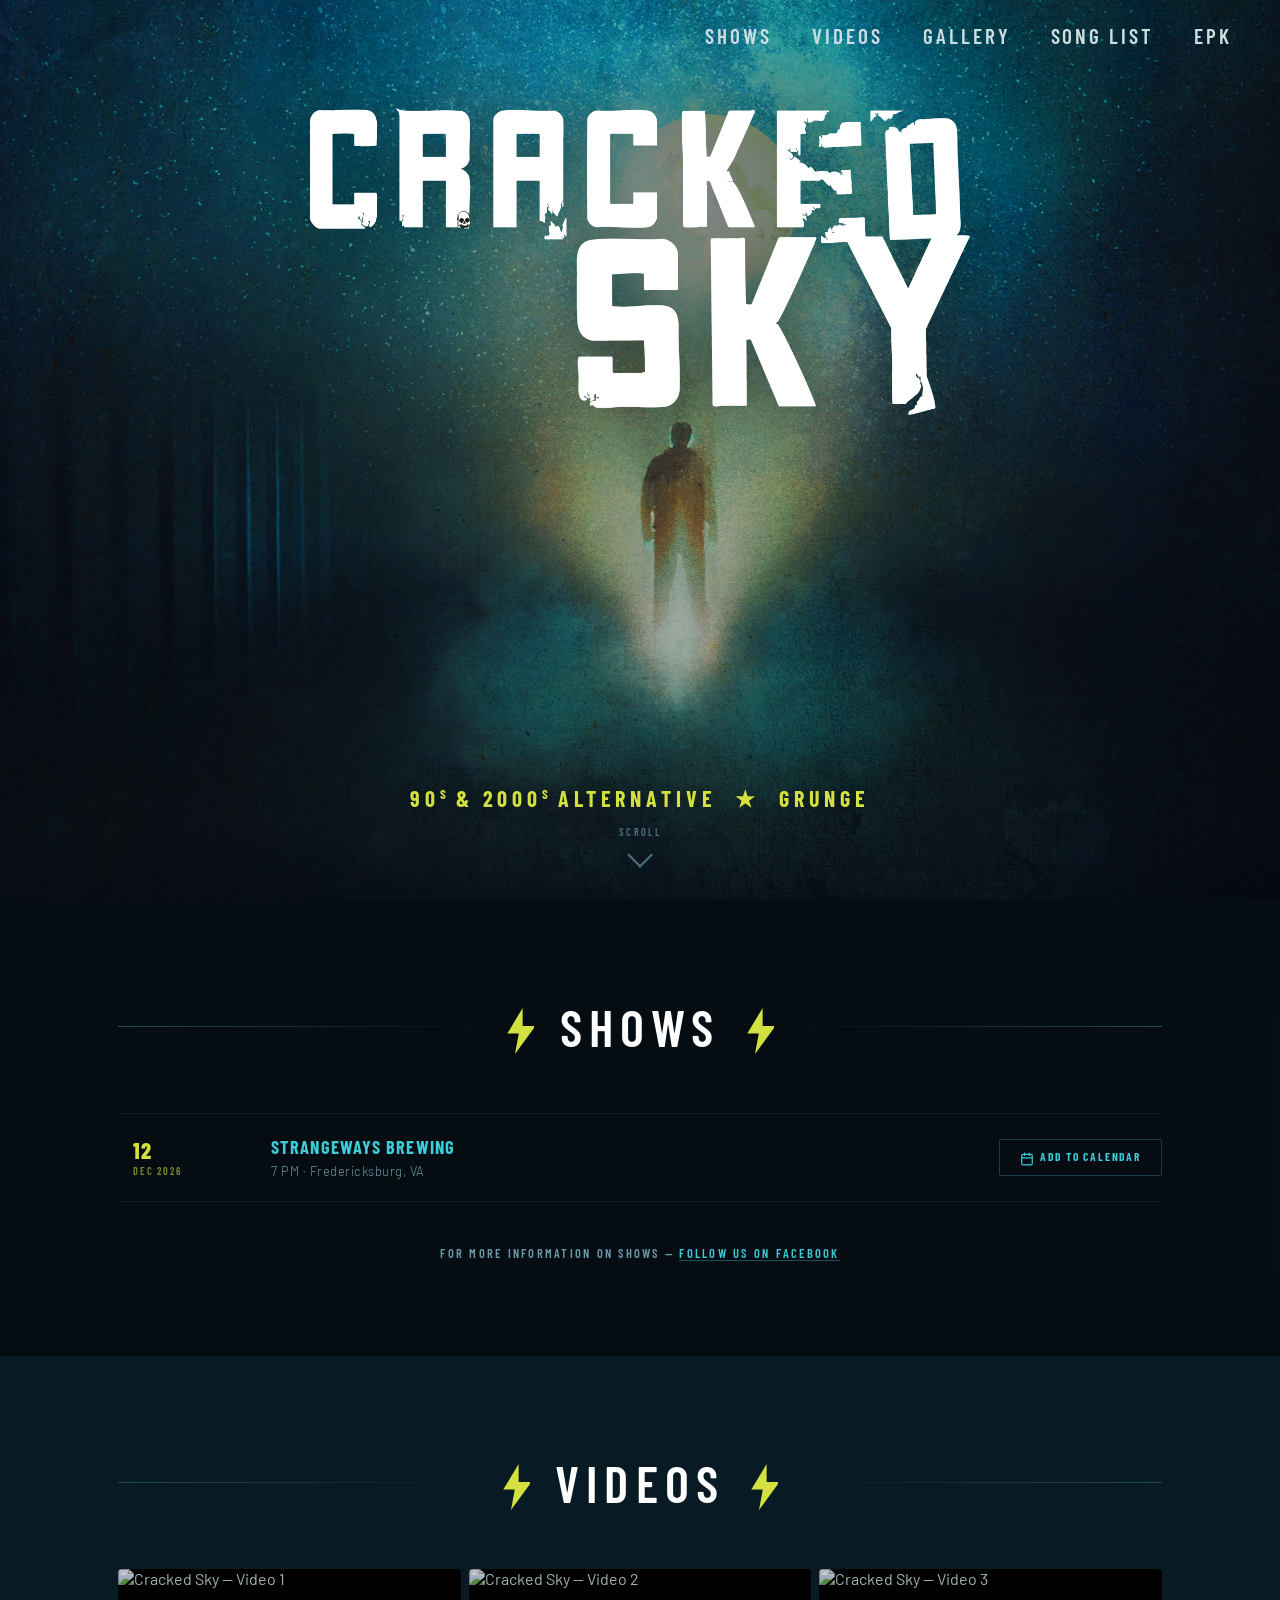
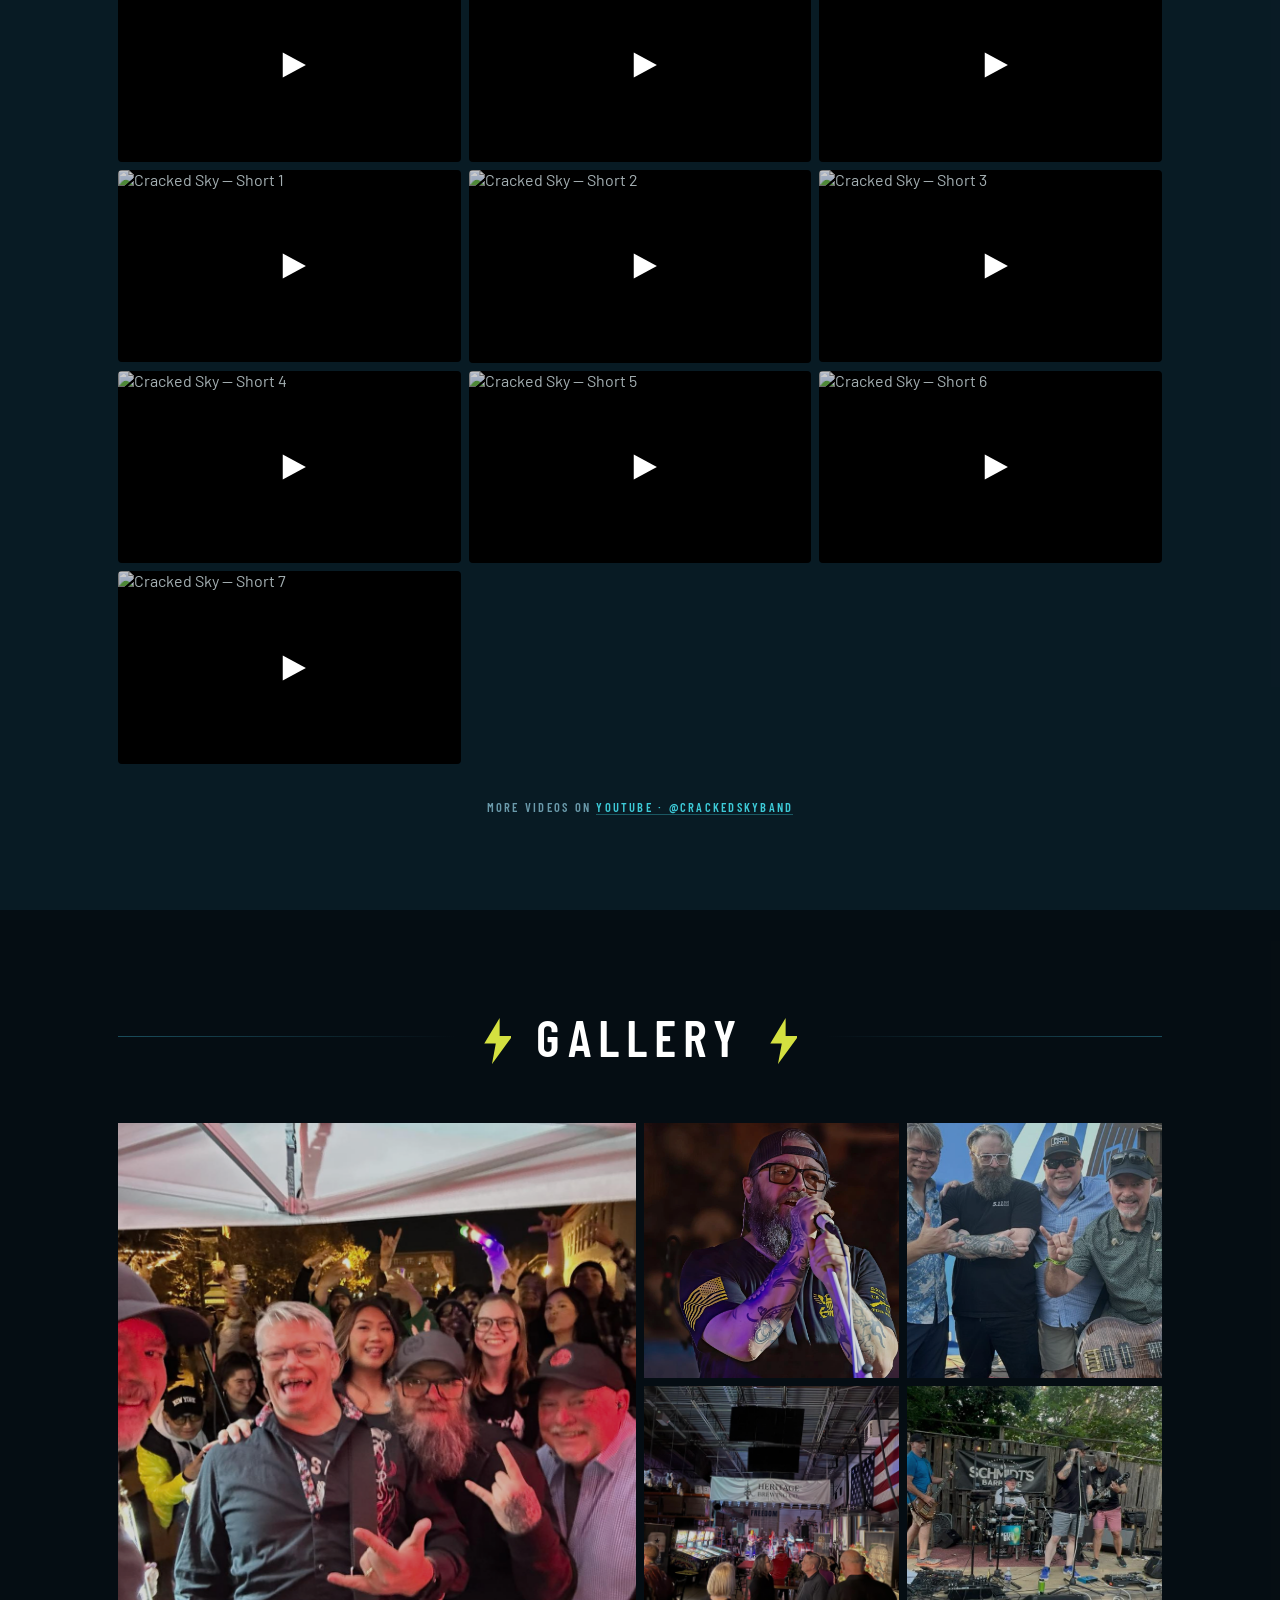
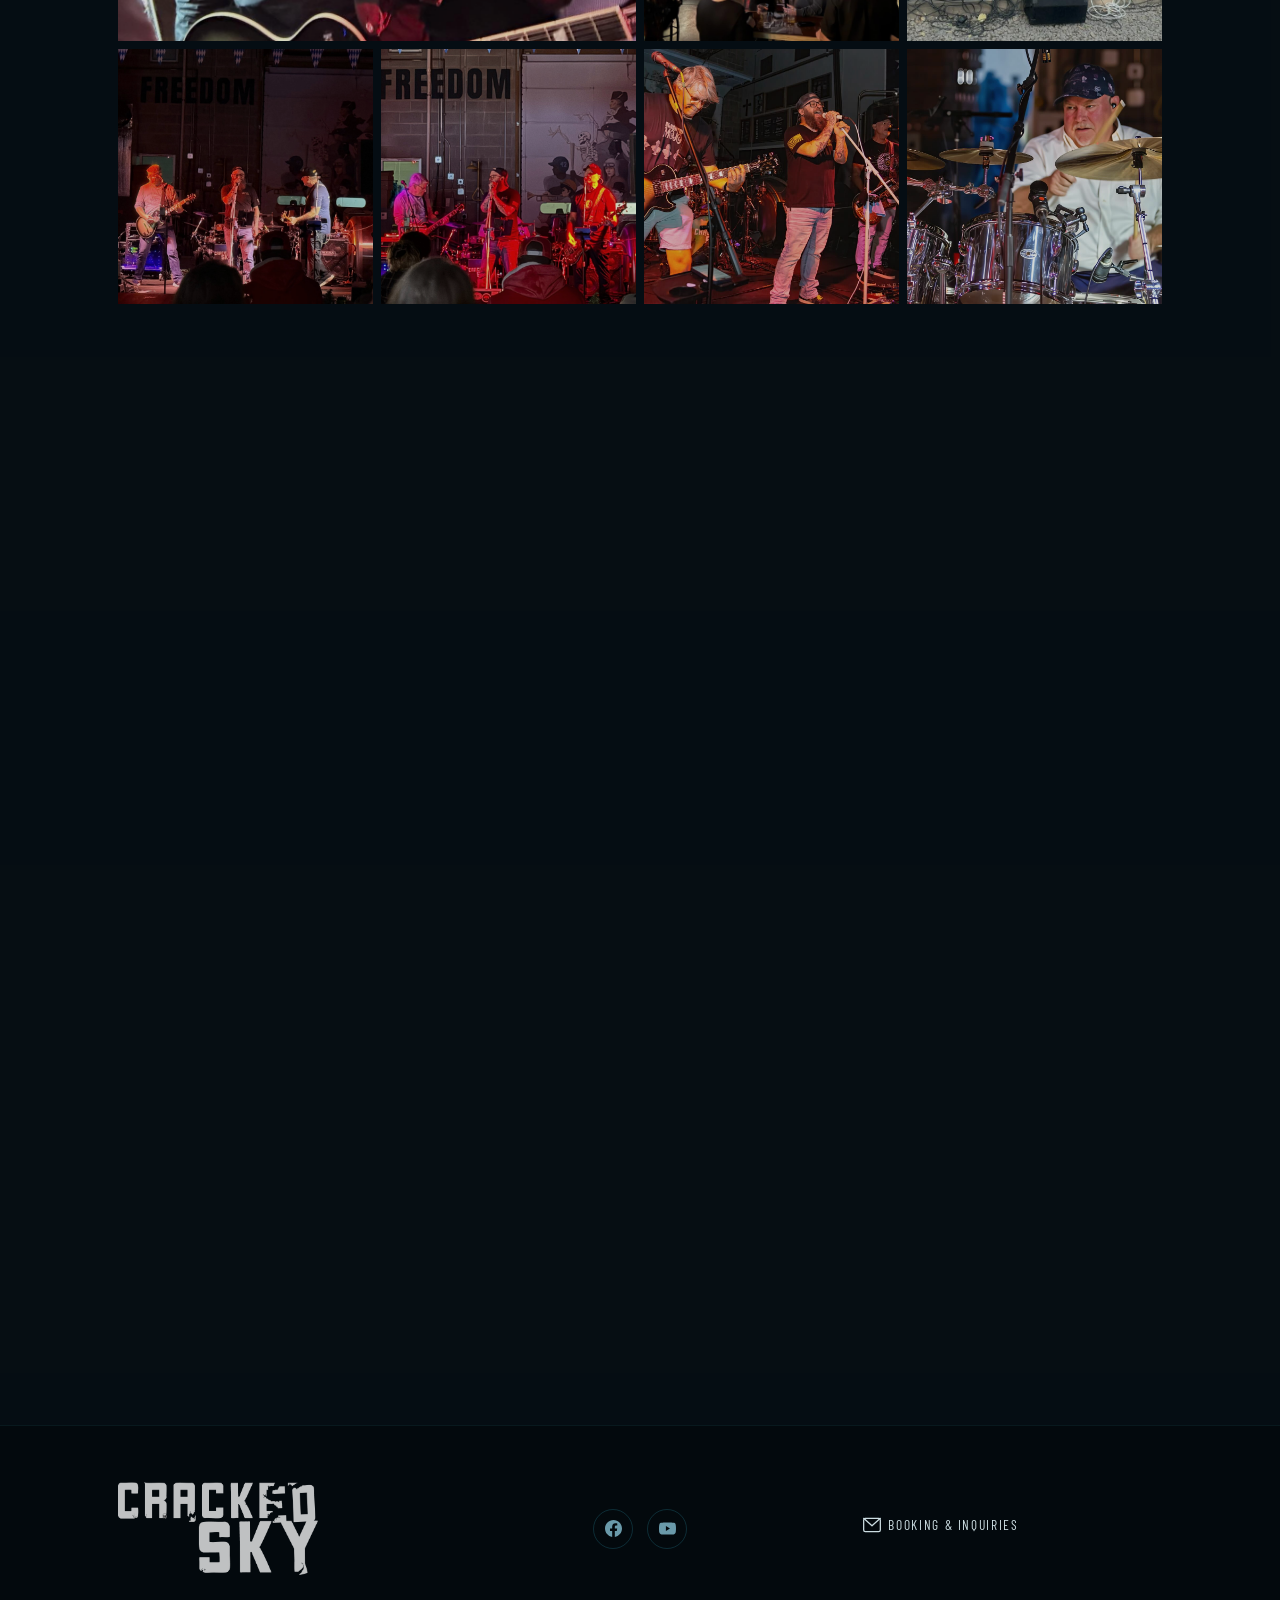
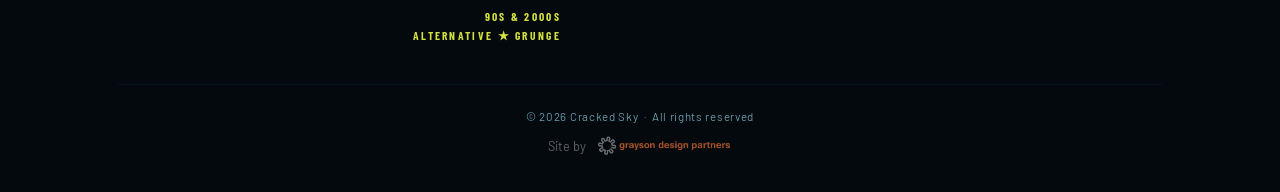
==== index.html @ a668ae8a "Add spam-protected booking email to footer, cache-bust CSS v4" ====
<!DOCTYPE html>
<html lang="en">
<head>
  <meta charset="UTF-8" />
  <meta name="viewport" content="width=device-width, initial-scale=1.0" />

  <!-- Primary SEO -->
  <title>Cracked Sky | Hard Rock & Grunge Band — Manassas, VA</title>
  <meta name="description" content="Cracked Sky is a passionate, high-energy 4-piece hard rock and grunge band from Manassas, Virginia — covering 90s and 2000s alternative, grunge, and post-grunge. Catch them live across the Northern Virginia and DMV area." />
  <meta name="keywords" content="Cracked Sky, hard rock band Virginia, grunge band Manassas, Northern Virginia rock band, DMV live music, 90s alternative band, post-grunge cover band, rock band NoVA" />
  <meta name="robots" content="index, follow" />
  <meta name="author" content="Cracked Sky" />
  <meta name="theme-color" content="#060e14" />

  <!-- Canonical URL — update to your actual domain when live -->
  <link rel="canonical" href="https://www.crackedskyband.com/" />

  <!-- Open Graph (Facebook, LinkedIn, iMessage previews) -->
  <meta property="og:type"        content="website" />
  <meta property="og:url"         content="https://www.crackedskyband.com/" />
  <meta property="og:title"       content="Cracked Sky | Hard Rock & Grunge Band — Manassas, VA" />
  <meta property="og:description" content="A passionate, high-energy 4-piece hard rock and grunge band from Manassas, Virginia. 90s & 2000s alternative, grunge, and post-grunge — live in the DMV." />
  <meta property="og:image"       content="https://www.crackedskyband.com/assets/img/CrackedSky001.jpg" />
  <meta property="og:image:width"  content="1200" />
  <meta property="og:image:height" content="630" />
  <meta property="og:site_name"   content="Cracked Sky" />
  <meta property="og:locale"      content="en_US" />

  <!-- Twitter / X Card -->
  <meta name="twitter:card"        content="summary_large_image" />
  <meta name="twitter:title"       content="Cracked Sky | Hard Rock & Grunge Band — Manassas, VA" />
  <meta name="twitter:description" content="A passionate, high-energy 4-piece hard rock and grunge band from Manassas, Virginia. 90s & 2000s alternative, grunge, and post-grunge — live in the DMV." />
  <meta name="twitter:image"       content="https://www.crackedskyband.com/assets/img/CrackedSky001.jpg" />

  <!-- Structured Data — MusicGroup (Google Rich Results) -->
  <script type="application/ld+json">
  {
    "@context": "https://schema.org",
    "@type": "MusicGroup",
    "name": "Cracked Sky",
    "description": "Cracked Sky is a passionate and energetic 4-piece band from Manassas, Virginia covering hard rock, grunge, and post-grunge.",
    "genre": ["Hard Rock", "Grunge", "Post-Grunge", "Alternative Rock"],
    "foundingLocation": {
      "@type": "Place",
      "name": "Manassas, Virginia",
      "address": {
        "@type": "PostalAddress",
        "addressLocality": "Manassas",
        "addressRegion": "VA",
        "addressCountry": "US"
      }
    },
    "url": "https://www.crackedskyband.com/",
    "sameAs": [
      "https://www.facebook.com/CrackedSkyRockBand",
      "https://www.youtube.com/@crackedskyband"
    ],
    "image": "https://www.crackedskyband.com/assets/img/CrackedSky001.jpg"
  }
  </script>

  <!-- Favicons -->
  <link rel="icon" href="assets/img/favicon.ico" sizes="any" />
  <link rel="icon" href="assets/img/favicon.svg" type="image/svg+xml" />
  <link rel="apple-touch-icon" href="assets/img/apple-touch-icon.png" />

  <!-- Google Fonts — Barlow Condensed (display) + Barlow (body) -->
  <link rel="preconnect" href="https://fonts.googleapis.com" />
  <link rel="preconnect" href="https://fonts.gstatic.com" crossorigin />
  <link
    href="https://fonts.googleapis.com/css2?family=Barlow+Condensed:wght@300;400;600;700;800;900&family=Barlow:wght@300;400;500&display=swap"
    rel="stylesheet"
  />

  <link rel="stylesheet" href="css/styles.css?v=4" />
</head>

<body>

  <!-- ================================================================
       FIXED VIDEO BACKGROUND
       YouTube video plays exactly once, muted, no controls.
       On end: JS seeks to last frame and pauses (freeze).
       The overlay ensures readability and blocks YT end-screen UI.
       ================================================================ -->
  <div id="video-background" aria-hidden="true">
    <div id="video-overlay"></div>
  </div>

  <!-- ================================================================
       SITE WRAPPER — scrolls in front of fixed video
       ================================================================ -->
  <div id="site-wrapper">

    <!-- ============================================================
         NAV — transparent until scroll, then dark teal blur
         ============================================================ -->
    <nav id="nav" role="navigation" aria-label="Main navigation">
      <div class="nav-brand">
        <a href="#hero" aria-label="Cracked Sky — home">
          <img
            src="assets/img/cracked-sky-logo001.png"
            alt="Cracked Sky"
            class="nav-skull"
          />
        </a>
      </div>

      <!-- Mobile hamburger -->
      <button
        class="nav-toggle"
        aria-label="Open navigation menu"
        aria-expanded="false"
        aria-controls="nav-menu"
      >
        <span></span>
        <span></span>
        <span></span>
      </button>

      <ul class="nav-links" id="nav-menu" role="list">
        <li><a href="#shows">Shows</a></li>
        <li><a href="#videos">Videos</a></li>
        <li><a href="#gallery">Gallery</a></li>
        <li><a href="#songs">Song List</a></li>
        <li><a href="epk.html" target="_blank">EPK</a></li>
      </ul>
    </nav><!-- /nav -->


    <!-- ============================================================
         HERO — full viewport, logo + tagline over video
         ============================================================ -->
    <section id="hero" aria-label="Cracked Sky">
      <div class="hero-content">
        <img
          src="assets/img/cracked-sky-logo001.png"
          alt="Cracked Sky — Hard Rock &amp; Grunge Band from Manassas, Virginia"
          class="hero-logo"
        />
      </div>

      <p class="hero-tagline">
        90<span class="tagline-s">s</span> &amp; 2000<span class="tagline-s">s</span> Alternative
        <span class="star" aria-hidden="true">★</span>
        Grunge
      </p>

      <div class="hero-scroll" aria-hidden="true">
        <span class="hero-scroll-label">Scroll</span>
        <div class="scroll-chevron"></div>
      </div>
    </section><!-- /hero -->


    <!-- ============================================================
         SHOWS — upcoming live performances
         ============================================================ -->
    <section id="shows" class="section" aria-label="Shows">
      <div class="container">

        <header class="section-header reveal">
          <div class="section-line" aria-hidden="true"></div>
          <h2 class="section-title">
            <svg class="bolt" aria-hidden="true" viewBox="0 0 10 18" fill="currentColor" xmlns="http://www.w3.org/2000/svg"><path d="M6 0L0 10h4.5L3 18l8-11H6L6 0z"/></svg>
            Shows
            <svg class="bolt" aria-hidden="true" viewBox="0 0 10 18" fill="currentColor" xmlns="http://www.w3.org/2000/svg"><path d="M6 0L0 10h4.5L3 18l8-11H6L6 0z"/></svg>
          </h2>
          <div class="section-line right" aria-hidden="true"></div>
        </header>

        <div class="shows-list" id="events-fallback" role="list">
            <p class="no-events" style="text-align: center;">Loading upcoming shows...</p>
        </div><!-- /shows-list -->
        <script>
        var _csEvents = new Map();
        function csAddToCalendar(isoDate) {
          var ev = _csEvents.get(isoDate);
          if (!ev) return;
          var p2 = function(n) { return n < 10 ? '0' + n : '' + n; };
          var dt = ev.parsedDate;
          var sDT = dt.getFullYear() + p2(dt.getMonth()+1) + p2(dt.getDate()) + 'T' + p2(dt.getHours()) + p2(dt.getMinutes()) + '00';
          var eDT = ev.endDate ? (function() { var ed = new Date(ev.endDate); return ed.getFullYear() + p2(ed.getMonth()+1) + p2(ed.getDate()) + 'T' + p2(ed.getHours()) + p2(ed.getMinutes()) + '00'; })() : sDT;
          var esc = function(t) { return (t||'').replace(/\\/g,'\\\\').replace(/;/g,'\\;').replace(/,/g,'\\,').replace(/\n/g,'\\n'); };
          var lines = ['BEGIN:VCALENDAR','VERSION:2.0','PRODID:-//CrackedSky//crackedsky.band//EN','CALSCALE:GREGORIAN','METHOD:PUBLISH','BEGIN:VEVENT','UID:cs-'+sDT+'@crackedsky.band','DTSTAMP:'+sDT,'DTSTART:'+sDT,'DTEND:'+eDT,'SUMMARY:'+esc(ev.venue||ev.title),'LOCATION:'+esc([ev.venue,ev.location].filter(Boolean).join(', ')),'DESCRIPTION:'+esc(ev.description||ev.title||''),'URL;VALUE=URI:'+(ev.url||''),'END:VEVENT','END:VCALENDAR'];
          var ics = lines.join('\r\n');
          var blob = new Blob([ics], {type: 'text/calendar;charset=utf-8'});
          var url = URL.createObjectURL(blob);
          var a = document.createElement('a');
          a.href = url;
          a.download = 'cracked-sky-show.ics';
          document.body.appendChild(a);
          a.click();
          document.body.removeChild(a);
          URL.revokeObjectURL(url);
        }
        // Inline events loader
        (function() {
          var c = document.getElementById('events-fallback');
          if (!c) return;
          fetch(window.location.origin + '/events.json?v=' + Date.now())
            .then(function(r) { if (!r.ok) throw new Error('fetch failed'); return r.json(); })
            .then(function(events) {
              if (!events || !events.length) {
                c.innerHTML = '<p class="no-events" style="text-align:center;">No upcoming shows. Check back soon!</p>';
                return;
              }
              var now = new Date(); now.setHours(0,0,0,0);
              var upcoming = events
                .map(function(e) {
                  var d = new Date(e.parsedDate || e.date || e.dateString);
                  return Object.assign({}, e, {parsedDate: d});
                })
                .filter(function(e) { return isNaN(e.parsedDate.getTime()) || e.parsedDate >= now; })
                .sort(function(a,b) { return a.parsedDate - b.parsedDate; });
              if (!upcoming.length) {
                c.innerHTML = '<p class="no-events" style="text-align:center;">No upcoming shows. Check back soon!</p>';
                return;
              }
              c.innerHTML = '';
              upcoming.forEach(function(ev) {
                var mn = 'TBD', dy = '', tm = '';
                if (!isNaN(ev.parsedDate.getTime())) {
                  mn = ev.parsedDate.toLocaleString('default',{month:'short'}) + ' ' + ev.parsedDate.getFullYear();
                  dy = ev.parsedDate.getDate().toString().padStart(2,'0');
                  var m = (ev.date||ev.dateString||'').match(/at\s+(.+)$/i);
                  if (m) tm = m[1];
                  _csEvents.set(ev.parsedDate.toISOString(), ev);
                }
                var meta = [ev.title && ev.title.toLowerCase().indexOf('cracked sky')===-1 ? ev.title : '', tm, ev.location||''].filter(Boolean).join(' · ');
                var cta = '<div class="show-cta">';
                if (ev.url) cta += '<a href="' + ev.url + '" target="_blank" rel="noopener noreferrer" class="btn-show">Details</a>';
                if (!isNaN(ev.parsedDate.getTime())) cta += '<button class="btn-show btn-calendar" onclick="csAddToCalendar(\''+ev.parsedDate.toISOString()+'\')" title="Add to Calendar" aria-label="Add to Calendar"><svg xmlns="http://www.w3.org/2000/svg" width="14" height="14" viewBox="0 0 24 24" fill="none" stroke="currentColor" stroke-width="2" stroke-linecap="round" stroke-linejoin="round"><rect x="3" y="4" width="18" height="18" rx="2" ry="2"/><line x1="16" y1="2" x2="16" y2="6"/><line x1="8" y1="2" x2="8" y2="6"/><line x1="3" y1="10" x2="21" y2="10"/></svg> Add to Calendar</button>';
                cta += '</div>';
                var card = document.createElement('article');
                card.className = 'show-row reveal visible';
                card.setAttribute('role','listitem');
                card.innerHTML = '<div class="show-date">' + dy + '<span class="show-date-month">' + mn + '</span></div>' +
                  '<div class="show-details"><span class="show-venue">' + (ev.venue||ev.title) + '</span><span class="show-meta">' + meta + '</span></div>' +
                  cta;
                c.appendChild(card);
              });
            })
            .catch(function(err) {
              c.innerHTML = '<p class="no-events" style="text-align:center;">Unable to load shows. <a href="https://www.facebook.com/CrackedSkyRockBand" style="color:#c8a250">Check Facebook</a></p>';
            });
        })();
        </script>

        <p class="shows-more-note reveal">
          For more information on shows —
          <a
            href="https://www.facebook.com/CrackedSkyRockBand"
            target="_blank" rel="noopener noreferrer"
          >Follow us on Facebook</a>
        </p>

      </div><!-- /container -->
    </section><!-- /shows -->


    <!-- ============================================================
         VIDEOS — featured YouTube embed + local video cards
         ============================================================ -->
    <section id="videos" class="section" aria-label="Videos">
      <div class="container">

        <header class="section-header reveal">
          <div class="section-line" aria-hidden="true"></div>
          <h2 class="section-title">
            <svg class="bolt" aria-hidden="true" viewBox="0 0 10 18" fill="currentColor" xmlns="http://www.w3.org/2000/svg"><path d="M6 0L0 10h4.5L3 18l8-11H6L6 0z"/></svg>
            Videos
            <svg class="bolt" aria-hidden="true" viewBox="0 0 10 18" fill="currentColor" xmlns="http://www.w3.org/2000/svg"><path d="M6 0L0 10h4.5L3 18l8-11H6L6 0z"/></svg>
          </h2>
          <div class="section-line right" aria-hidden="true"></div>
        </header>

        <!-- Video thumbnail grid -->
        <div class="video-grid">

          <!-- Video 1 -->
          <div class="video-thumb reveal"
               data-youtube-id="U5FOWzkbjng"
               role="button" tabindex="0"
               aria-label="Play video 1">
            <img src="https://img.youtube.com/vi/U5FOWzkbjng/hqdefault.jpg"
                 alt="Cracked Sky — Video 1" loading="lazy" />
            <div class="video-thumb-play" aria-hidden="true">
              <svg viewBox="0 0 72 72" fill="none"><circle cx="36" cy="36" r="36" fill="rgba(0,0,0,.55)"/><polygon points="29,22 55,36 29,50" fill="#ffffff"/></svg>
            </div>
          </div>

          <!-- Video 2 -->
          <div class="video-thumb reveal d1"
               data-youtube-id="dg0i3FQ6NLk"
               role="button" tabindex="0"
               aria-label="Play video 2">
            <img src="https://img.youtube.com/vi/dg0i3FQ6NLk/hqdefault.jpg"
                 alt="Cracked Sky — Video 2" loading="lazy" />
            <div class="video-thumb-play" aria-hidden="true">
              <svg viewBox="0 0 72 72" fill="none"><circle cx="36" cy="36" r="36" fill="rgba(0,0,0,.55)"/><polygon points="29,22 55,36 29,50" fill="#ffffff"/></svg>
            </div>
          </div>

          <!-- Video 3 -->
          <div class="video-thumb reveal d2"
               data-youtube-id="QHU86OlK_J8"
               role="button" tabindex="0"
               aria-label="Play video 3">
            <img src="https://img.youtube.com/vi/QHU86OlK_J8/hqdefault.jpg"
                 alt="Cracked Sky — Video 3" loading="lazy" />
            <div class="video-thumb-play" aria-hidden="true">
              <svg viewBox="0 0 72 72" fill="none"><circle cx="36" cy="36" r="36" fill="rgba(0,0,0,.55)"/><polygon points="29,22 55,36 29,50" fill="#ffffff"/></svg>
            </div>
          </div>

          <!-- Short 1 -->
          <div class="video-thumb reveal d1"
               data-youtube-id="7D-OY7v_jPg"
               data-short="true"
               role="button" tabindex="0"
               aria-label="Play short 1">
            <img src="https://img.youtube.com/vi/7D-OY7v_jPg/hqdefault.jpg"
                 alt="Cracked Sky — Short 1" loading="lazy" />
            <div class="video-thumb-play" aria-hidden="true">
              <svg viewBox="0 0 72 72" fill="none"><circle cx="36" cy="36" r="36" fill="rgba(0,0,0,.55)"/><polygon points="29,22 55,36 29,50" fill="#ffffff"/></svg>
            </div>
          </div>

          <!-- Short 2 -->
          <div class="video-thumb reveal d2"
               data-youtube-id="xjAsiVeGWRo"
               data-short="true"
               role="button" tabindex="0"
               aria-label="Play short 2">
            <img src="https://img.youtube.com/vi/xjAsiVeGWRo/hqdefault.jpg"
                 alt="Cracked Sky — Short 2" loading="lazy" />
            <div class="video-thumb-play" aria-hidden="true">
              <svg viewBox="0 0 72 72" fill="none"><circle cx="36" cy="36" r="36" fill="rgba(0,0,0,.55)"/><polygon points="29,22 55,36 29,50" fill="#ffffff"/></svg>
            </div>
          </div>

          <!-- Short 3 -->
          <div class="video-thumb reveal d3"
               data-youtube-id="h7qnDoqrkF8"
               data-short="true"
               role="button" tabindex="0"
               aria-label="Play short 3">
            <img src="https://img.youtube.com/vi/h7qnDoqrkF8/hqdefault.jpg"
                 alt="Cracked Sky — Short 3" loading="lazy" />
            <div class="video-thumb-play" aria-hidden="true">
              <svg viewBox="0 0 72 72" fill="none"><circle cx="36" cy="36" r="36" fill="rgba(0,0,0,.55)"/><polygon points="29,22 55,36 29,50" fill="#ffffff"/></svg>
            </div>
          </div>

                    <!-- Short 4 -->
          <div class="video-thumb reveal d4"
               data-youtube-id="oteqZ2Hez8g"
               data-short="true"
               role="button" tabindex="0"
               aria-label="Play short 4">
            <img src="https://img.youtube.com/vi/oteqZ2Hez8g/hqdefault.jpg"
                 alt="Cracked Sky — Short 4" loading="lazy" />
            <div class="video-thumb-play" aria-hidden="true">
              <svg viewBox="0 0 72 72" fill="none"><circle cx="36" cy="36" r="36" fill="rgba(0,0,0,.55)"/><polygon points="29,22 55,36 29,50" fill="#ffffff"/></svg>
            </div>
          </div>

          <!-- Short 5 -->
          <div class="video-thumb reveal d4"
               data-youtube-id="rMYEbrARvMU"
               data-short="true"
               role="button" tabindex="0"
               aria-label="Play short 5">
            <img src="https://img.youtube.com/vi/rMYEbrARvMU/hqdefault.jpg"
                 alt="Cracked Sky — Short 5" loading="lazy" />
            <div class="video-thumb-play" aria-hidden="true">
              <svg viewBox="0 0 72 72" fill="none"><circle cx="36" cy="36" r="36" fill="rgba(0,0,0,.55)"/><polygon points="29,22 55,36 29,50" fill="#ffffff"/></svg>
            </div>
          </div>

          <!-- Short 6 -->
          <div class="video-thumb reveal d4"
               data-youtube-id="KOVn83dZhQI"
               data-short="true"
               role="button" tabindex="0"
               aria-label="Play short 6">
            <img src="https://img.youtube.com/vi/KOVn83dZhQI/hqdefault.jpg"
                 alt="Cracked Sky — Short 6" loading="lazy" />
            <div class="video-thumb-play" aria-hidden="true">
              <svg viewBox="0 0 72 72" fill="none"><circle cx="36" cy="36" r="36" fill="rgba(0,0,0,.55)"/><polygon points="29,22 55,36 29,50" fill="#ffffff"/></svg>
            </div>
          </div>

          <!-- Short 7 -->
          <div class="video-thumb reveal d4"
               data-youtube-id="P6OFsCWFvFg"
               data-short="true"
               role="button" tabindex="0"
               aria-label="Play short 7">
            <img src="https://img.youtube.com/vi/P6OFsCWFvFg/hqdefault.jpg"
                 alt="Cracked Sky — Short 7" loading="lazy" />
            <div class="video-thumb-play" aria-hidden="true">
              <svg viewBox="0 0 72 72" fill="none"><circle cx="36" cy="36" r="36" fill="rgba(0,0,0,.55)"/><polygon points="29,22 55,36 29,50" fill="#ffffff"/></svg>
            </div>
          </div>

        </div><!-- /video-grid -->

        <p class="shows-more-note reveal" style="margin-top:36px;">
          More videos on
          <a href="https://www.youtube.com/@crackedskyband" target="_blank" rel="noopener noreferrer">YouTube · @crackedskyband</a>
        </p>

      </div><!-- /container -->
    </section><!-- /videos -->

    <!-- ============================================================
         GALLERY — image grid with lightbox
         ============================================================ -->
    <section id="gallery" class="section" aria-label="Gallery">
      <div class="container">

        <header class="section-header reveal">
          <div class="section-line" aria-hidden="true"></div>
          <h2 class="section-title">
            <svg class="bolt" aria-hidden="true" viewBox="0 0 10 18" fill="currentColor" xmlns="http://www.w3.org/2000/svg"><path d="M6 0L0 10h4.5L3 18l8-11H6L6 0z"/></svg>
            Gallery
            <svg class="bolt" aria-hidden="true" viewBox="0 0 10 18" fill="currentColor" xmlns="http://www.w3.org/2000/svg"><path d="M6 0L0 10h4.5L3 18l8-11H6L6 0z"/></svg>
          </h2>
          <div class="section-line right" aria-hidden="true"></div>
        </header>

        <div class="gallery-grid">

          <!-- 1 — spans 2×2 -->
          <div class="gallery-cell reveal" aria-label="View photo 1">
            <img src="assets/img/CrackedSky001.jpg" alt="Cracked Sky — photo 1" loading="lazy" />
            <div class="gallery-hover" aria-hidden="true">
              <svg viewBox="0 0 24 24" fill="none" stroke="currentColor" stroke-width="1.5" stroke-linecap="round"><path d="M15 3h6v6M9 21H3v-6M21 3l-7 7M3 21l7-7"/></svg>
            </div>
          </div>

          <!-- 2 -->
          <div class="gallery-cell reveal d1" aria-label="View photo 2">
            <img src="assets/img/CrackedSky002.jpg" alt="Cracked Sky — photo 2" loading="lazy" />
            <div class="gallery-hover" aria-hidden="true">
              <svg viewBox="0 0 24 24" fill="none" stroke="currentColor" stroke-width="1.5" stroke-linecap="round"><path d="M15 3h6v6M9 21H3v-6M21 3l-7 7M3 21l7-7"/></svg>
            </div>
          </div>

          <!-- 3 -->
          <div class="gallery-cell reveal d2" aria-label="View photo 3">
            <img src="assets/img/CrackedSky003.jpg" alt="Cracked Sky — photo 3" loading="lazy" />
            <div class="gallery-hover" aria-hidden="true">
              <svg viewBox="0 0 24 24" fill="none" stroke="currentColor" stroke-width="1.5" stroke-linecap="round"><path d="M15 3h6v6M9 21H3v-6M21 3l-7 7M3 21l7-7"/></svg>
            </div>
          </div>

          <!-- 4 -->
          <div class="gallery-cell reveal d1" aria-label="View photo 4">
            <img src="assets/img/CrackedSky004.jpg" alt="Cracked Sky — photo 4" loading="lazy" />
            <div class="gallery-hover" aria-hidden="true">
              <svg viewBox="0 0 24 24" fill="none" stroke="currentColor" stroke-width="1.5" stroke-linecap="round"><path d="M15 3h6v6M9 21H3v-6M21 3l-7 7M3 21l7-7"/></svg>
            </div>
          </div>

          <!-- 5 -->
          <div class="gallery-cell reveal d2" aria-label="View photo 5">
            <img src="assets/img/CrackedSky005.jpg" alt="Cracked Sky — photo 5" loading="lazy" />
            <div class="gallery-hover" aria-hidden="true">
              <svg viewBox="0 0 24 24" fill="none" stroke="currentColor" stroke-width="1.5" stroke-linecap="round"><path d="M15 3h6v6M9 21H3v-6M21 3l-7 7M3 21l7-7"/></svg>
            </div>
          </div>

          <!-- 6 -->
          <div class="gallery-cell reveal d3" aria-label="View photo 6">
            <img src="assets/img/CrackedSky006.jpg" alt="Cracked Sky — photo 6" loading="lazy" />
            <div class="gallery-hover" aria-hidden="true">
              <svg viewBox="0 0 24 24" fill="none" stroke="currentColor" stroke-width="1.5" stroke-linecap="round"><path d="M15 3h6v6M9 21H3v-6M21 3l-7 7M3 21l7-7"/></svg>
            </div>
          </div>

          <!-- 7 -->
          <div class="gallery-cell reveal d1" aria-label="View photo 7">
            <img src="assets/img/CrackedSky007.jpg" alt="Cracked Sky — photo 7" loading="lazy" />
            <div class="gallery-hover" aria-hidden="true">
              <svg viewBox="0 0 24 24" fill="none" stroke="currentColor" stroke-width="1.5" stroke-linecap="round"><path d="M15 3h6v6M9 21H3v-6M21 3l-7 7M3 21l7-7"/></svg>
            </div>
          </div>

          <!-- 8 -->
          <div class="gallery-cell reveal d2" aria-label="View photo 8">
            <img src="assets/img/CrackedSky008.jpg" alt="Cracked Sky — photo 8" loading="lazy" />
            <div class="gallery-hover" aria-hidden="true">
              <svg viewBox="0 0 24 24" fill="none" stroke="currentColor" stroke-width="1.5" stroke-linecap="round"><path d="M15 3h6v6M9 21H3v-6M21 3l-7 7M3 21l7-7"/></svg>
            </div>
          </div>

          <!-- 9 -->
          <div class="gallery-cell reveal d3" aria-label="View photo 9">
            <img src="assets/img/CrackedSky009.jpg" alt="Cracked Sky — photo 9" loading="lazy" />
            <div class="gallery-hover" aria-hidden="true">
              <svg viewBox="0 0 24 24" fill="none" stroke="currentColor" stroke-width="1.5" stroke-linecap="round"><path d="M15 3h6v6M9 21H3v-6M21 3l-7 7M3 21l7-7"/></svg>
            </div>
          </div>

          <!-- 10 -->
          <div class="gallery-cell reveal d1" aria-label="View photo 10">
            <img src="assets/img/CrackedSky010.jpg" alt="Cracked Sky — photo 10" loading="lazy" />
            <div class="gallery-hover" aria-hidden="true">
              <svg viewBox="0 0 24 24" fill="none" stroke="currentColor" stroke-width="1.5" stroke-linecap="round"><path d="M15 3h6v6M9 21H3v-6M21 3l-7 7M3 21l7-7"/></svg>
            </div>
          </div>

          <!-- 11 -->
          <div class="gallery-cell reveal d2" aria-label="View photo 11">
            <img src="assets/img/CrackedSky011.jpg" alt="Cracked Sky — photo 11" loading="lazy" />
            <div class="gallery-hover" aria-hidden="true">
              <svg viewBox="0 0 24 24" fill="none" stroke="currentColor" stroke-width="1.5" stroke-linecap="round"><path d="M15 3h6v6M9 21H3v-6M21 3l-7 7M3 21l7-7"/></svg>
            </div>
          </div>

          <!-- 12 -->
          <div class="gallery-cell reveal d3" aria-label="View photo 12">
            <img src="assets/img/CrackedSky012.jpg" alt="Cracked Sky — photo 12" loading="lazy" />
            <div class="gallery-hover" aria-hidden="true">
              <svg viewBox="0 0 24 24" fill="none" stroke="currentColor" stroke-width="1.5" stroke-linecap="round"><path d="M15 3h6v6M9 21H3v-6M21 3l-7 7M3 21l7-7"/></svg>
            </div>
          </div>

          <!-- 13 -->
          <div class="gallery-cell reveal d4" aria-label="View photo 13">
            <img src="assets/img/CrackedSky013.jpg" alt="Cracked Sky — photo 13" loading="lazy" />
            <div class="gallery-hover" aria-hidden="true">
              <svg viewBox="0 0 24 24" fill="none" stroke="currentColor" stroke-width="1.5" stroke-linecap="round"><path d="M15 3h6v6M9 21H3v-6M21 3l-7 7M3 21l7-7"/></svg>
            </div>
          </div>

        </div><!-- /gallery-grid -->
      </div><!-- /container -->
    </section><!-- /gallery -->

    <!-- ============================================================
         SONG LIST — EPK repertoire
         ============================================================ -->
    <section id="songs" class="section" aria-label="Song List">
      <div class="container">

        <header class="section-header reveal">
          <div class="section-line" aria-hidden="true"></div>
          <h2 class="section-title">
            <svg class="bolt" aria-hidden="true" viewBox="0 0 10 18" fill="currentColor" xmlns="http://www.w3.org/2000/svg"><path d="M6 0L0 10h4.5L3 18l8-11H6L6 0z"/></svg>
            Song List
            <svg class="bolt" aria-hidden="true" viewBox="0 0 10 18" fill="currentColor" xmlns="http://www.w3.org/2000/svg"><path d="M6 0L0 10h4.5L3 18l8-11H6L6 0z"/></svg>
          </h2>
          <div class="section-line right" aria-hidden="true"></div>
        </header>

        <div class="song-grid reveal">
          <ul class="song-col">
            <li>Heavy — <span class="song-artist">(Collective Soul)</span></li>
            <li>Duck and Run — <span class="song-artist">3 Doors Down</span></li>
            <li>Possum Kingdom — <span class="song-artist">Toadies</span></li>
            <li>Semi Charmed Life — <span class="song-artist">Third Eye Blind</span></li>
            <li>Kryptonite — <span class="song-artist">3 Doors Down</span></li>
            <li>Comedown — <span class="song-artist">Bush</span></li>
            <li>Teenage Dirtbag — <span class="song-artist">Wheatus</span></li>
            <li>All The Small Things — <span class="song-artist">blink-182</span></li>
            <li>My Own Worst Enemy — <span class="song-artist">Lit</span></li>
            <li>Alive — <span class="song-artist">Pearl Jam</span></li>
            <li>Breakdown — <span class="song-artist">Tom Petty</span></li>
            <li>Learn to Fly — <span class="song-artist">Foo Fighters</span></li>
            <li>Outside — <span class="song-artist">Staind</span></li>
          </ul>
          <ul class="song-col">
            <li>Nutshell — <span class="song-artist">Alice In Chains</span></li>
            <li>No Excuses — <span class="song-artist">Alice In Chains</span></li>
            <li>Longview — <span class="song-artist">Green Day</span></li>
            <li>Little Things — <span class="song-artist">Bush</span></li>
            <li>Creep — <span class="song-artist">Radiohead</span></li>
            <li>Ladies and Gentlemen — <span class="song-artist">Saliva</span></li>
            <li>Schism — <span class="song-artist">Tool</span></li>
            <li>Sober — <span class="song-artist">Tool</span></li>
            <li>Lonely Day — <span class="song-artist">System of a Down</span></li>
            <li>Shine — <span class="song-artist">Collective Soul</span></li>
            <li>Blinding Lights — <span class="song-artist">The Weeknd</span></li>
            <li>Fell On Black Days — <span class="song-artist">Soundgarden</span></li>
            <li>Would? — <span class="song-artist">Alice In Chains</span></li>
          </ul>
          <ul class="song-col">
            <li>Man In the Box — <span class="song-artist">Alice In Chains</span></li>
            <li>Bulls On Parade — <span class="song-artist">Rage Against The Machine</span></li>
            <li>Gasoline — <span class="song-artist">Seether</span></li>
            <li>Lightning Crashes — <span class="song-artist">Live</span></li>
            <li>When I Come Around — <span class="song-artist">Green Day</span></li>
            <li>Hash Pipe — <span class="song-artist">Weezer</span></li>
            <li>Say It Ain't So — <span class="song-artist">Weezer</span></li>
            <li>Cherub Rock — <span class="song-artist">Smashing Pumpkins</span></li>
            <li>The Anthem — <span class="song-artist">Good Charlotte</span></li>
            <li>Cold Hard Bitch — <span class="song-artist">Jet</span></li>
            <li>Closing Time — <span class="song-artist">Semisonic</span></li>
            <li>Basket Case — <span class="song-artist">Green Day</span></li>
            <li>Simple Man — <span class="song-artist">Lynyrd Skynyrd</span></li>
            <li>Lithium — <span class="song-artist">Nirvana</span></li>
          </ul>
        </div>

      </div><!-- /container -->
    </section><!-- /songs -->

    <!-- Image lightbox overlay -->
    <div id="lightbox" role="dialog" aria-modal="true" aria-label="Image viewer">
      <div class="lb-inner">
        <button class="lb-close" aria-label="Close image viewer">✕&nbsp;&nbsp;Close</button>
        <img id="lb-img" src="" alt="" />
        <button class="lb-prev lb-nav" aria-label="Previous image">&#8592;</button>
        <button class="lb-next lb-nav" aria-label="Next image">&#8594;</button>
      </div>
    </div>

    <!-- Video lightbox overlay -->
    <div id="video-lightbox" role="dialog" aria-modal="true" aria-label="Video player">
      <div class="vlb-inner">
        <button class="vlb-close" aria-label="Close video player">✕&nbsp;&nbsp;Close</button>
        <div class="vlb-ratio">
          <iframe id="vlb-iframe"
            src=""
            allow="accelerometer; autoplay; clipboard-write; encrypted-media; gyroscope; picture-in-picture; web-share"
            allowfullscreen
          ></iframe>
        </div>
      </div>
    </div>


    <!-- ============================================================
         FOOTER
         ============================================================ -->
    <footer>
      <div class="container">
        <div class="footer-grid">

          <div class="footer-brand">
            <a href="#hero" aria-label="Back to top">
              <img
                src="assets/img/cracked-sky-logo001.png"
                alt="Cracked Sky"
                class="footer-skull"
                width="200"
              />
            </a>
          </div>

          <nav class="footer-social" aria-label="Social media links">

            <!-- Facebook -->
            <a
              href="https://www.facebook.com/CrackedSkyRockBand"
              target="_blank" rel="noopener noreferrer"
              aria-label="Cracked Sky on Facebook"
            >
              <svg viewBox="0 0 24 24" fill="currentColor" aria-hidden="true">
                <path d="M24 12.07C24 5.41 18.63 0 12 0S0 5.41 0 12.07C0 18.1 4.39 23.1 10.13
                  24v-8.44H7.08v-3.49h3.04V9.41c0-3.02 1.8-4.7 4.54-4.7 1.31 0 2.68.24
                  2.68.24v2.97h-1.5c-1.5 0-1.96.93-1.96 1.89v2.26h3.32l-.53 3.49h-2.79V24
                  C19.61 23.1 24 18.1 24 12.07z"/>
              </svg>
            </a>

            <!-- YouTube -->
            <a
              href="https://www.youtube.com/@crackedskyband"
              target="_blank" rel="noopener noreferrer"
              aria-label="Cracked Sky on YouTube"
            >
              <svg viewBox="0 0 24 24" fill="currentColor" aria-hidden="true">
                <path d="M23.5 6.19a3.02 3.02 0 0 0-2.12-2.14C19.54 3.5 12 3.5 12 3.5s-7.54
                  0-9.38.55A3.02 3.02 0 0 0 .5 6.19C0 8.04 0 12 0 12s0 3.96.5 5.81a3.02 3.02
                  0 0 0 2.12 2.14C4.46 20.5 12 20.5 12 20.5s7.54 0 9.38-.55a3.02 3.02 0 0 0
                  2.12-2.14C24 15.96 24 12 24 12s0-3.96-.5-5.81zM9.75 15.52V8.48L15.5 12l-5.75
                  3.52z"/>
              </svg>
            </a>

          </nav><!-- /footer-social -->

          <div class="footer-contact">
            <a href="#" id="cs-email" onclick="var m=['ban','dcr','eks','y@g','mai','l.c','om'];this.href='mailto:'+m.reverse().join('').replace(/eks/g,'sky').replace(/ban/g,'band').replace(/dcr/g,'cra');return true" aria-label="Email Cracked Sky">
              <svg viewBox="0 0 24 24" fill="none" stroke="currentColor" stroke-width="1.5" stroke-linecap="round" stroke-linejoin="round" aria-hidden="true" style="width:20px;height:20px;vertical-align:middle;margin-right:6px;"><rect x="2" y="4" width="20" height="16" rx="2"/><polyline points="22,4 12,13 2,4"/></svg>
              <span id="cs-email-text">Booking &amp; Inquiries</span>
            </a>
          </div>

          <p class="footer-tag">
            90s &amp; 2000s<br />Alternative&nbsp;★&nbsp;Grunge
          </p>

        </div><!-- /footer-grid -->

        <div class="footer-bottom">
          &copy; 2026 Cracked Sky &nbsp;·&nbsp; All rights reserved
        </div>
        <div style="margin-top:12px;text-align:center;">
          <a href="https://www.graysondp.com" target="_blank" rel="noopener noreferrer" style="display:inline-flex;align-items:center;gap:6px;text-decoration:none;opacity:0.7;transition:opacity .2s;" onmouseover="this.style.opacity='1'" onmouseout="this.style.opacity='0.7'">
            <span style="font-size:0.8em;color:#888;">Site by</span>
            <img src="assets/img/GDP.png" alt="Grayson Design Partners" style="height:20px;width:auto;margin-left:4px;" loading="lazy" />
          </a>
        </div>
      </div><!-- /container -->
    </footer>

  </div><!-- /site-wrapper -->


  <!-- ================================================================
       SCRIPTS
       YouTube IFrame API loads asynchronously; onYouTubeIframeAPIReady
       in main.js is called when ready.
       ================================================================ -->
  <script src="js/main.js"></script>

</body>
</html>
---- css/styles.css ----
/* ==========================================================================
   CRACKED SKY — styles.css
   Visual language derived directly from brand PDFs and social media assets.
   Palette: deep cosmic teal, chartreuse yellow, white, near-black.
   Typography: Barlow Condensed (display) + Barlow (body)
   ========================================================================== */

/* --------------------------------------------------------------------------
   Design Tokens — extracted from brand materials
   -------------------------------------------------------------------------- */
:root {
  /* Core palette */
  --c-bg-deepest:   #060e14;         /* near-black, body base */
  --c-bg-deep:      #0a1e28;         /* section base */
  --c-bg-dark:      #0e2535;         /* alt section */
  --c-teal-mid:     #1a4d5c;         /* dividers, subtle borders */
  --c-teal-bright:  #2a8a9e;         /* bright teal accents */
  --c-teal-cyan:    #3dcbd8;         /* venue names, links */
  --c-yellow:       #d4e040;         /* chartreuse — dates, lightning, CTAs */
  --c-yellow-dim:   rgba(212,224,64,.6);
  --c-white:        #ffffff;
  --c-text:         #ccdde2;         /* body text */
  --c-text-dim:     #6a9aaa;         /* secondary/muted text */
  --c-moon:         #c8a830;         /* warm amber — moon reference */

  /* Section overlays */
  --c-overlay-video:   rgba(6,14,20,.30);
  --c-section-a:       rgba(6,14,20,.88);
  --c-section-b:       rgba(10,30,40,.86);

  /* Typography */
  --f-display: 'Barlow Condensed', sans-serif;
  --f-body:    'Barlow', sans-serif;

  /* Layout */
  --nav-h:       72px;
  --max-w:       1140px;
  --pad-x:       clamp(20px, 4vw, 48px);

  /* Motion */
  --ease:       cubic-bezier(.4,0,.2,1);
  --t-fast:     .25s;
  --t-smooth:   .35s;
  --t-slow:     .65s;
}

/* --------------------------------------------------------------------------
   Reset & Base
   -------------------------------------------------------------------------- */
*, *::before, *::after { box-sizing: border-box; margin: 0; padding: 0; }

html {
  scroll-behavior: smooth;
  -webkit-text-size-adjust: 100%;
}

body {
  font-family: var(--f-body);
  font-weight: 400;
  color: var(--c-text);
  background: var(--c-bg-deepest);
  overflow-x: hidden;
  -webkit-font-smoothing: antialiased;
  -moz-osx-font-smoothing: grayscale;
}

img { display: block; max-width: 100%; height: auto; }
a   { color: inherit; text-decoration: none; }
button { cursor: pointer; }

/* --------------------------------------------------------------------------
   Fixed Image Background
   -------------------------------------------------------------------------- */
#video-background {
  position: fixed;
  inset: 0;
  z-index: 0;
  background:
    url('../assets/img/CS001.jpg') center top / cover no-repeat;
  pointer-events: none;
}

/* Semi-transparent dark overlay for readability */
#video-overlay {
  position: absolute;
  inset: 0;
  z-index: 1;
  background: var(--c-overlay-video);
  pointer-events: none;
}

/* --------------------------------------------------------------------------
   Site Wrapper — scrolls over fixed video
   -------------------------------------------------------------------------- */
#site-wrapper {
  position: relative;
  z-index: 10;
}

/* --------------------------------------------------------------------------
   Navigation
   -------------------------------------------------------------------------- */
#nav {
  position: fixed;
  inset: 0 0 auto 0;
  z-index: 200;
  height: var(--nav-h);
  display: flex;
  align-items: center;
  gap: 0;
  padding: 0 var(--pad-x);
  transition:
    background  var(--t-smooth) var(--ease),
    border-color var(--t-smooth) var(--ease),
    backdrop-filter var(--t-smooth) var(--ease);
  border-bottom: 1px solid transparent;
}

#nav.scrolled {
  background: rgba(6,14,20,.93);
  backdrop-filter: blur(14px);
  -webkit-backdrop-filter: blur(14px);
  border-color: rgba(42,138,158,.18);
}

/* Brand mark — hidden on hero, appears when nav goes sticky */
.nav-brand {
  display: flex;
  align-items: center;
  gap: 10px;
  flex-shrink: 0;
  opacity: 0;
  pointer-events: none;
  transition: opacity var(--t-smooth) var(--ease);
}
#nav.scrolled .nav-brand {
  opacity: 1;
  pointer-events: auto;
}
.nav-skull {
  width: auto;
  height: 40px;
  display: block;
  opacity: .9;
  transition: opacity var(--t-fast) var(--ease);
}
.nav-brand a:hover .nav-skull {
  opacity: 1;
}
.nav-brand-name {
  font-family: var(--f-display);
  font-weight: 900;
  font-size: 1.15rem;
  letter-spacing: .16em;
  text-transform: uppercase;
  color: var(--c-white);
  line-height: 1;
}

/* Links */
.nav-links {
  display: flex;
  align-items: center;
  gap: 40px;
  margin-left: auto;
  list-style: none;
}
.nav-links a {
  font-family: var(--f-display);
  font-weight: 600;
  font-size: 1.32rem;
  letter-spacing: .14em;
  text-transform: uppercase;
  color: var(--c-text);
  position: relative;
  transition: color var(--t-fast) var(--ease);
}
.nav-links a::after {
  content: '';
  position: absolute;
  bottom: -5px;
  left: 0; right: 0;
  height: 1px;
  background: var(--c-yellow);
  transform: scaleX(0);
  transform-origin: left;
  transition: transform var(--t-smooth) var(--ease);
}
.nav-links a:hover { color: var(--c-white); }
.nav-links a:hover::after { transform: scaleX(1); }

/* Mobile hamburger */
.nav-toggle {
  display: none;
  flex-direction: column;
  justify-content: center;
  gap: 5px;
  margin-left: auto;
  width: 32px;
  height: 32px;
  background: none;
  border: none;
}
.nav-toggle span {
  display: block;
  width: 26px;
  height: 2px;
  background: var(--c-white);
  border-radius: 1px;
  transition: transform var(--t-smooth) var(--ease), opacity var(--t-smooth) var(--ease);
}
.nav-toggle.open span:nth-child(1) { transform: translateY(7px) rotate(45deg); }
.nav-toggle.open span:nth-child(2) { opacity: 0; }
.nav-toggle.open span:nth-child(3) { transform: translateY(-7px) rotate(-45deg); }

/* --------------------------------------------------------------------------
   Hero Section
   -------------------------------------------------------------------------- */
#hero {
  position: relative;
  height: 100vh;
  min-height: 600px;
  display: flex;
  flex-direction: column;
  align-items: center;
  justify-content: flex-start;
  text-align: center;
  padding: calc(var(--nav-h) + 4vh) var(--pad-x) 80px;
}

.hero-content {
  position: relative;
  z-index: 3;
  display: flex;
  flex-direction: column;
  align-items: center;
  gap: 0;
  opacity: 0;
  transform: translateY(24px);
  transition: opacity 1.4s var(--ease), transform 1.4s var(--ease);
}
.hero-content.visible {
  opacity: 1;
  transform: translateY(0);
}

.hero-logo {
  width: clamp(260px, 52vw, 660px);
  max-width: 90vw;
  height: auto;
  pointer-events: none;
  margin-bottom: 6px;
  filter: drop-shadow(0 4px 32px rgba(0,0,0,.5));
}

.hero-tagline {
  position: absolute;
  bottom: 88px;
  left: 50%;
  transform: translateX(-50%);
  z-index: 3;
  white-space: nowrap;
  font-family: var(--f-display);
  font-weight: 700;
  font-size: clamp(1rem, 2.5vw, 1.375rem);
  letter-spacing: .22em;
  text-transform: uppercase;
  color: var(--c-yellow);
  text-shadow: 0 2px 12px rgba(0,0,0,.5);
}
.hero-tagline .star { margin: 0 10px; }
.tagline-s {
  font-size: .6em;
  vertical-align: super;
  letter-spacing: .1em;
}

/* Lightning canvas — sits above bg overlay, below hero content */
#lightning-canvas {
  position: absolute;
  inset: 0;
  width: 100%;
  height: 100%;
  z-index: 1;
  pointer-events: none;
}

/* Scroll cue */
.hero-scroll {
  position: absolute;
  z-index: 3;
  bottom: 36px;
  left: 50%;
  transform: translateX(-50%);
  display: flex;
  flex-direction: column;
  align-items: center;
  gap: 8px;
  opacity: 0;
  animation: fadeScroll 1s var(--ease) 2.5s forwards;
}
.hero-scroll-label {
  font-family: var(--f-display);
  font-weight: 600;
  font-size: .65rem;
  letter-spacing: .22em;
  text-transform: uppercase;
  color: var(--c-text-dim);
}
.scroll-chevron {
  width: 18px;
  height: 18px;
  border-right: 2px solid var(--c-text-dim);
  border-bottom: 2px solid var(--c-text-dim);
  transform: rotate(45deg);
  animation: chevronBounce 1.6s ease-in-out infinite;
}

/* --------------------------------------------------------------------------
   Section Commons
   -------------------------------------------------------------------------- */
.section {
  position: relative;
  padding: 96px 0;
}
.section:nth-of-type(odd)  { background: var(--c-section-a); }
.section:nth-of-type(even) { background: var(--c-section-b); }

/* Force specific section backgrounds */
#shows   { background: var(--c-section-a); }
#videos  { background: var(--c-section-b); }
#gallery { background: var(--c-section-a); }

.container {
  max-width: var(--max-w);
  margin: 0 auto;
  padding: 0 var(--pad-x);
}

/* Section header with decorative lines */
.section-header {
  display: flex;
  align-items: center;
  gap: 20px;
  margin-bottom: 56px;
}
.section-line {
  flex: 1;
  height: 1px;
  background: linear-gradient(to right, var(--c-teal-mid), transparent);
}
.section-line.right {
  background: linear-gradient(to left, var(--c-teal-mid), transparent);
}
.section-title {
  font-family: var(--f-display);
  font-weight: 600;
  font-size: clamp(1.8rem, 4.5vw, 3.2rem);
  letter-spacing: .14em;
  text-transform: uppercase;
  color: var(--c-white);
  white-space: nowrap;
}
.section-title .bolt {
  display: inline-block;
  width: .55em;
  height: .9em;
  vertical-align: middle;
  margin: 0 8px;
  color: var(--c-yellow);
  position: relative;
  top: -.05em;
}

/* Scroll-reveal animation */
.reveal {
  opacity: 0;
  transform: translateY(28px);
  transition: opacity var(--t-slow) var(--ease), transform var(--t-slow) var(--ease);
}
.reveal.visible             { opacity: 1; transform: translateY(0); }
.reveal.d1 { transition-delay: .10s; }
.reveal.d2 { transition-delay: .20s; }
.reveal.d3 { transition-delay: .30s; }
.reveal.d4 { transition-delay: .40s; }
.reveal.d5 { transition-delay: .50s; }

/* --------------------------------------------------------------------------
   Shows Section
   -------------------------------------------------------------------------- */
.shows-list {
  border-top: 1px solid rgba(42,138,158,.15);
}

.show-row {
  display: grid;
  grid-template-columns: 110px 1fr auto;
  align-items: center;
  gap: 0 28px;
  padding: 22px 0;
  border-bottom: 1px solid rgba(42,138,158,.12);
  transition: background var(--t-fast) var(--ease);
  border-radius: 2px;
}
.show-row {
  /* Reserve space for hover indicator so layout never shifts */
  border-left: 3px solid transparent;
  padding-left: 12px;
  transition: background var(--t-fast) var(--ease), border-color var(--t-fast) var(--ease);
}
.show-row:hover {
  background: rgba(42,138,158,.06);
  border-color: var(--c-yellow);
}

.show-date {
  font-family: var(--f-display);
  font-weight: 800;
  font-size: 1.4rem;
  letter-spacing: .04em;
  color: var(--c-yellow);
  line-height: 1;
}
.show-date-month {
  display: block;
  font-size: .65rem;
  font-weight: 600;
  letter-spacing: .18em;
  text-transform: uppercase;
  color: var(--c-yellow-dim);
  margin-top: 4px;
}

.show-details { display: flex; flex-direction: column; gap: 5px; }
.show-venue {
  font-family: var(--f-display);
  font-weight: 700;
  font-size: 1.15rem;
  letter-spacing: .06em;
  text-transform: uppercase;
  color: var(--c-teal-cyan);
}
.show-meta {
  font-family: var(--f-body);
  font-size: .8rem;
  font-weight: 300;
  color: var(--c-text-dim);
  letter-spacing: .04em;
}

.show-cta { flex-shrink: 0; display: flex; gap: 8px; align-items: center; }
.btn-show {
  display: inline-block;
  font-family: var(--f-display);
  font-weight: 700;
  font-size: .72rem;
  letter-spacing: .16em;
  text-transform: uppercase;
  color: var(--c-yellow);
  border: 1px solid rgba(212,224,64,.35);
  padding: 9px 20px;
  border-radius: 2px;
  transition:
    background var(--t-fast) var(--ease),
    border-color var(--t-fast) var(--ease),
    color var(--t-fast) var(--ease);
  white-space: nowrap;
}
.btn-show:hover {
  background: var(--c-yellow);
  border-color: var(--c-yellow);
  color: var(--c-bg-deepest);
}
.btn-calendar {
  border-color: rgba(42,138,158,.4);
  color: var(--c-teal-cyan);
  background: transparent;
  font-family: var(--f-display);
  cursor: pointer;
}
.btn-calendar:hover {
  background: var(--c-teal-cyan);
  border-color: var(--c-teal-cyan);
  color: var(--c-bg-deepest);
}
.btn-calendar svg {
  vertical-align: middle;
  margin-right: 3px;
}

.shows-more-note {
  margin-top: 44px;
  text-align: center;
  font-family: var(--f-display);
  font-weight: 600;
  font-size: .78rem;
  letter-spacing: .18em;
  text-transform: uppercase;
  color: var(--c-text-dim);
}
.shows-more-note a {
  color: var(--c-teal-cyan);
  border-bottom: 1px solid rgba(61,203,216,.35);
  transition: color var(--t-fast) var(--ease);
}
.shows-more-note a:hover { color: var(--c-white); }

/* --------------------------------------------------------------------------
   Videos Section
   -------------------------------------------------------------------------- */
.video-featured {
  position: relative;
  width: 100%;
  padding-bottom: 56.25%;
  height: 0;
  overflow: hidden;
  border-radius: 3px;
  box-shadow: 0 24px 64px rgba(0,0,0,.55);
  margin-bottom: 32px;
  background: #000;
}
.video-featured iframe {
  position: absolute;
  inset: 0;
  width: 100%;
  height: 100%;
  border: 0;
}


/* --------------------------------------------------------------------------
   Gallery Section
   -------------------------------------------------------------------------- */
.gallery-grid {
  display: grid;
  grid-template-columns: repeat(4, 1fr);
  gap: 8px;
}

.gallery-cell {
  position: relative;
  overflow: hidden;
  aspect-ratio: 1;
  cursor: pointer;
  background: var(--c-bg-dark);
}
/* First item spans 2×2 */
.gallery-cell:first-child {
  grid-column: span 2;
  grid-row: span 2;
  aspect-ratio: auto;
}
.gallery-cell img {
  width: 100%; height: 100%;
  object-fit: cover;
  transition: transform .55s var(--ease), filter .55s var(--ease);
  filter: brightness(.85) saturate(.88);
}
.gallery-cell:hover img {
  transform: scale(1.06);
  filter: brightness(.6) saturate(1.1);
}
.gallery-hover {
  position: absolute;
  inset: 0;
  display: flex;
  align-items: center;
  justify-content: center;
  background: rgba(6,14,20,.38);
  opacity: 0;
  transition: opacity var(--t-smooth) var(--ease);
}
.gallery-cell:hover .gallery-hover { opacity: 1; }
.gallery-hover svg {
  width: 34px; height: 34px;
  color: var(--c-white);
  filter: drop-shadow(0 2px 8px rgba(0,0,0,.4));
}

/* Lightbox */
#lightbox {
  display: none;
  position: fixed;
  inset: 0;
  z-index: 300;
  background: rgba(0,0,0,.96);
  align-items: center;
  justify-content: center;
  padding: var(--pad-x);
}
#lightbox.open { display: flex; }
.lb-inner {
  position: relative;
  max-width: 90vw;
  max-height: 90vh;
  display: flex;
  align-items: center;
  justify-content: center;
}
.lb-inner img {
  max-width: 88vw;
  max-height: 84vh;
  object-fit: contain;
  border-radius: 2px;
  box-shadow: 0 32px 80px rgba(0,0,0,.8);
}
.lb-close {
  position: absolute;
  top: -44px; right: 0;
  background: none;
  border: none;
  font-family: var(--f-display);
  font-weight: 700;
  font-size: .8rem;
  letter-spacing: .14em;
  text-transform: uppercase;
  color: var(--c-text-dim);
  transition: color var(--t-fast) var(--ease);
}
.lb-close:hover { color: var(--c-white); }
.lb-nav {
  position: absolute;
  top: 50%;
  transform: translateY(-50%);
  width: 44px; height: 44px;
  display: flex;
  align-items: center;
  justify-content: center;
  background: rgba(6,14,20,.72);
  border: 1px solid rgba(42,138,158,.3);
  border-radius: 2px;
  color: var(--c-white);
  font-size: 1.1rem;
  transition: background var(--t-fast) var(--ease), border-color var(--t-fast) var(--ease);
}
.lb-nav:hover { background: rgba(42,138,158,.28); border-color: var(--c-teal-bright); }
.lb-prev { left:  -60px; }
.lb-next { right: -60px; }

/* --------------------------------------------------------------------------
   Song List
   -------------------------------------------------------------------------- */
.song-grid {
  display: grid;
  grid-template-columns: repeat(3, 1fr);
  gap: 0 2.5rem;
}
.song-col {
  list-style: none;
  padding: 0;
  margin: 0;
}
.song-col li {
  padding: 0.45rem 0;
  border-bottom: 1px solid rgba(42,138,158,.08);
  font-family: var(--f-mono);
  font-size: 0.85rem;
  color: var(--c-text);
}
.song-artist {
  color: var(--c-teal-cyan);
  font-size: 0.75rem;
  margin-left: 0.25rem;
}
@media (max-width: 768px) {
  .song-grid {
    grid-template-columns: repeat(2, 1fr);
    gap: 0 1.5rem;
  }
}
@media (max-width: 480px) {
  .song-grid {
    grid-template-columns: 1fr;
  }
  .song-col li {
    padding-left: 0.5rem;
  }
}

/* --------------------------------------------------------------------------
   Footer
   -------------------------------------------------------------------------- */
footer {
  background: rgba(4,10,14,.97);
  border-top: 1px solid rgba(42,138,158,.12);
  padding: 56px 0 36px;
  position: relative;
  z-index: 10;
}
.footer-grid {
  display: grid;
  grid-template-columns: 1fr auto 1fr;
  align-items: center;
  gap: 32px;
  margin-bottom: 40px;
}
.footer-brand {
  display: flex;
  align-items: center;
  gap: 10px;
}
.footer-skull {
  width: 200px;
  height: auto;
  opacity: .75;
}
.footer-social {
  display: flex;
  align-items: center;
  justify-content: center;
  gap: 14px;
}
.footer-social a {
  display: flex;
  align-items: center;
  justify-content: center;
  width: 40px; height: 40px;
  border: 1px solid rgba(42,138,158,.28);
  border-radius: 50%;
  color: var(--c-text-dim);
  transition: color var(--t-fast) var(--ease), border-color var(--t-fast) var(--ease), background var(--t-fast) var(--ease);
}
.footer-social a:hover {
  color: var(--c-white);
  border-color: var(--c-teal-cyan);
  background: rgba(61,203,216,.08);
}
.footer-social svg { width: 17px; height: 17px; }
.footer-tag {
  font-family: var(--f-display);
  font-weight: 700;
  font-size: .72rem;
  letter-spacing: .2em;
  text-transform: uppercase;
  color: var(--c-yellow);
  text-align: right;
  line-height: 1.6;
}
.footer-bottom {
  border-top: 1px solid rgba(42,138,158,.08);
  padding-top: 24px;
  text-align: center;
  font-size: .72rem;
  color: var(--c-text-dim);
  letter-spacing: .06em;
}

/* --------------------------------------------------------------------------
   Video Thumbnail Grid
   -------------------------------------------------------------------------- */
.video-grid {
  display: grid;
  grid-template-columns: repeat(3, 1fr);
  gap: 8px;
  width: 100%;
}

.video-thumb {
  position: relative;
  overflow: hidden;
  aspect-ratio: 16 / 9;
  cursor: pointer;
  background: #000;
  border-radius: 4px;
}
.video-thumb img {
  width: 100%;
  height: 100%;
  object-fit: cover;
  display: block;
  transition: transform .5s var(--ease), filter .5s var(--ease);
  filter: brightness(.8) saturate(.85);
}
.video-thumb:hover img,
.video-thumb:focus-visible img {
  transform: scale(1.05);
  filter: brightness(.55) saturate(1.1);
}
.video-thumb-play {
  position: absolute;
  inset: 0;
  display: flex;
  align-items: center;
  justify-content: center;
  transition: opacity var(--t-fast) var(--ease);
}
.video-thumb-play svg {
  width: 64px;
  height: 64px;
  filter: drop-shadow(0 2px 10px rgba(0,0,0,.5));
  transition: transform var(--t-fast) var(--ease);
}
.video-thumb:hover .video-thumb-play svg,
.video-thumb:focus-visible .video-thumb-play svg {
  transform: scale(1.12);
}
.video-thumb:focus-visible {
  outline: 2px solid var(--c-yellow);
  outline-offset: 3px;
}

/* --------------------------------------------------------------------------
   Video Lightbox
   -------------------------------------------------------------------------- */
#video-lightbox {
  position: fixed;
  inset: 0;
  z-index: 300;
  background: rgba(0,0,0,.92);
  display: none;
  align-items: center;
  justify-content: center;
  padding: 20px;
}
#video-lightbox.open {
  display: flex;
}
.vlb-inner {
  position: relative;
  width: 100%;
  max-width: 900px;
}
/* Portrait container for Shorts */
.vlb-inner.is-short {
  max-width: min(500px, calc(85vh * 9 / 16));
}
.vlb-close {
  position: absolute;
  top: -40px;
  right: 0;
  background: none;
  border: none;
  color: var(--c-text);
  font-family: var(--f-display);
  font-size: .85rem;
  letter-spacing: .12em;
  text-transform: uppercase;
  cursor: pointer;
  padding: 4px 0;
  transition: color var(--t-fast) var(--ease);
}
.vlb-close:hover { color: var(--c-white); }
.vlb-close:focus-visible {
  outline: 2px solid var(--c-yellow);
  outline-offset: 3px;
}
/* 16:9 ratio wrapper */
.vlb-ratio {
  position: relative;
  padding-bottom: 56.25%;
  background: #000;
  border-radius: 4px;
  overflow: hidden;
}
/* 9:16 ratio for Shorts */
.vlb-inner.is-short .vlb-ratio {
  padding-bottom: 177.78%;
}
.vlb-ratio iframe {
  position: absolute;
  inset: 0;
  width: 100%;
  height: 100%;
  border: 0;
}

/* --------------------------------------------------------------------------
   Footer Contact
   -------------------------------------------------------------------------- */
.footer-contact {
  display: flex;
  align-items: center;
  justify-content: center;
  margin-bottom: 8px;
}
.footer-contact a {
  display: inline-flex;
  align-items: center;
  color: var(--c-text);
  text-decoration: none;
  font-family: var(--f-display);
  font-size: .85rem;
  letter-spacing: .12em;
  text-transform: uppercase;
  transition: color var(--t-fast) var(--ease);
}
.footer-contact a:hover {
  color: var(--c-yellow);
}
.footer-contact a:focus-visible {
  outline: 2px solid var(--c-yellow);
  outline-offset: 3px;
}
.footer-contact svg {
  flex-shrink: 0;
}

/* --------------------------------------------------------------------------
   Keyframes
   -------------------------------------------------------------------------- */
@keyframes fadeScroll {
  from { opacity: 0; transform: translateX(-50%) translateY(8px); }
  to   { opacity: .7; transform: translateX(-50%) translateY(0); }
}
@keyframes chevronBounce {
  0%, 100% { transform: rotate(45deg) translate(0, 0); }
  50%       { transform: rotate(45deg) translate(4px, 4px); }
}

/* --------------------------------------------------------------------------
   Responsive — Tablet ≤ 900px
   -------------------------------------------------------------------------- */
@media (max-width: 900px) {
  .gallery-grid { grid-template-columns: repeat(3, 1fr); }
  .gallery-cell:first-child { grid-column: span 1; grid-row: span 1; aspect-ratio: 1; }
  .show-row { grid-template-columns: 90px 1fr; row-gap: 10px; }
  .show-cta { grid-column: 1 / -1; justify-content: flex-start; }
  .footer-grid { grid-template-columns: 1fr 1fr; }
  .footer-tag  { grid-column: 1 / -1; text-align: center; }
}

/* --------------------------------------------------------------------------
   Responsive — Mobile ≤ 640px
   -------------------------------------------------------------------------- */
@media (max-width: 640px) {
  #nav.scrolled {
    background: rgba(6,14,20,.98) !important;
    backdrop-filter: none !important;
    -webkit-backdrop-filter: none !important;
  }
  .nav-links {
    display: none;
    position: fixed;
    top: 72px;
    left: 0;
    right: 0;
    bottom: 0;
    background: #060e14 !important;
    backdrop-filter: none !important;
    -webkit-backdrop-filter: none !important;
    flex-direction: column;
    justify-content: center;
    align-items: center;
    gap: 36px;
    z-index: 9999;
  }
  .nav-links.open { display: flex; }
  .nav-links a {
    font-size: 1.6rem;
    letter-spacing: .2em;
  }
  .nav-toggle { display: flex; }

  .section { padding: 70px 0; }
  .section-header { margin-bottom: 40px; }

  .show-row { grid-template-columns: 1fr; gap: 8px 0; padding: 20px 0; }
  .show-cta { flex-wrap: wrap; }
  .show-date { display: flex; align-items: baseline; gap: 8px; }
  .show-date-month { display: inline; margin-top: 0; }

  .gallery-grid { grid-template-columns: 1fr 1fr; gap: 6px; }
  .gallery-cell:first-child { grid-column: span 2; aspect-ratio: 16/9; }

  .footer-grid { grid-template-columns: 1fr; text-align: center; }
  .footer-brand { justify-content: center; }
  .footer-tag   { text-align: center; }

  .lb-prev { left:  -10px; }
  .lb-next { right: -10px; }
  .lb-nav { width: 36px; height: 36px; font-size: .9rem; }

  .video-grid { grid-template-columns: repeat(2, 1fr); }
  .video-thumb-play svg { width: 48px; height: 48px; }
}

@media (max-width: 400px) {
  .hero-title { font-size: clamp(3.8rem, 20vw, 5.5rem); }
  .gallery-grid { grid-template-columns: 1fr 1fr; }
}
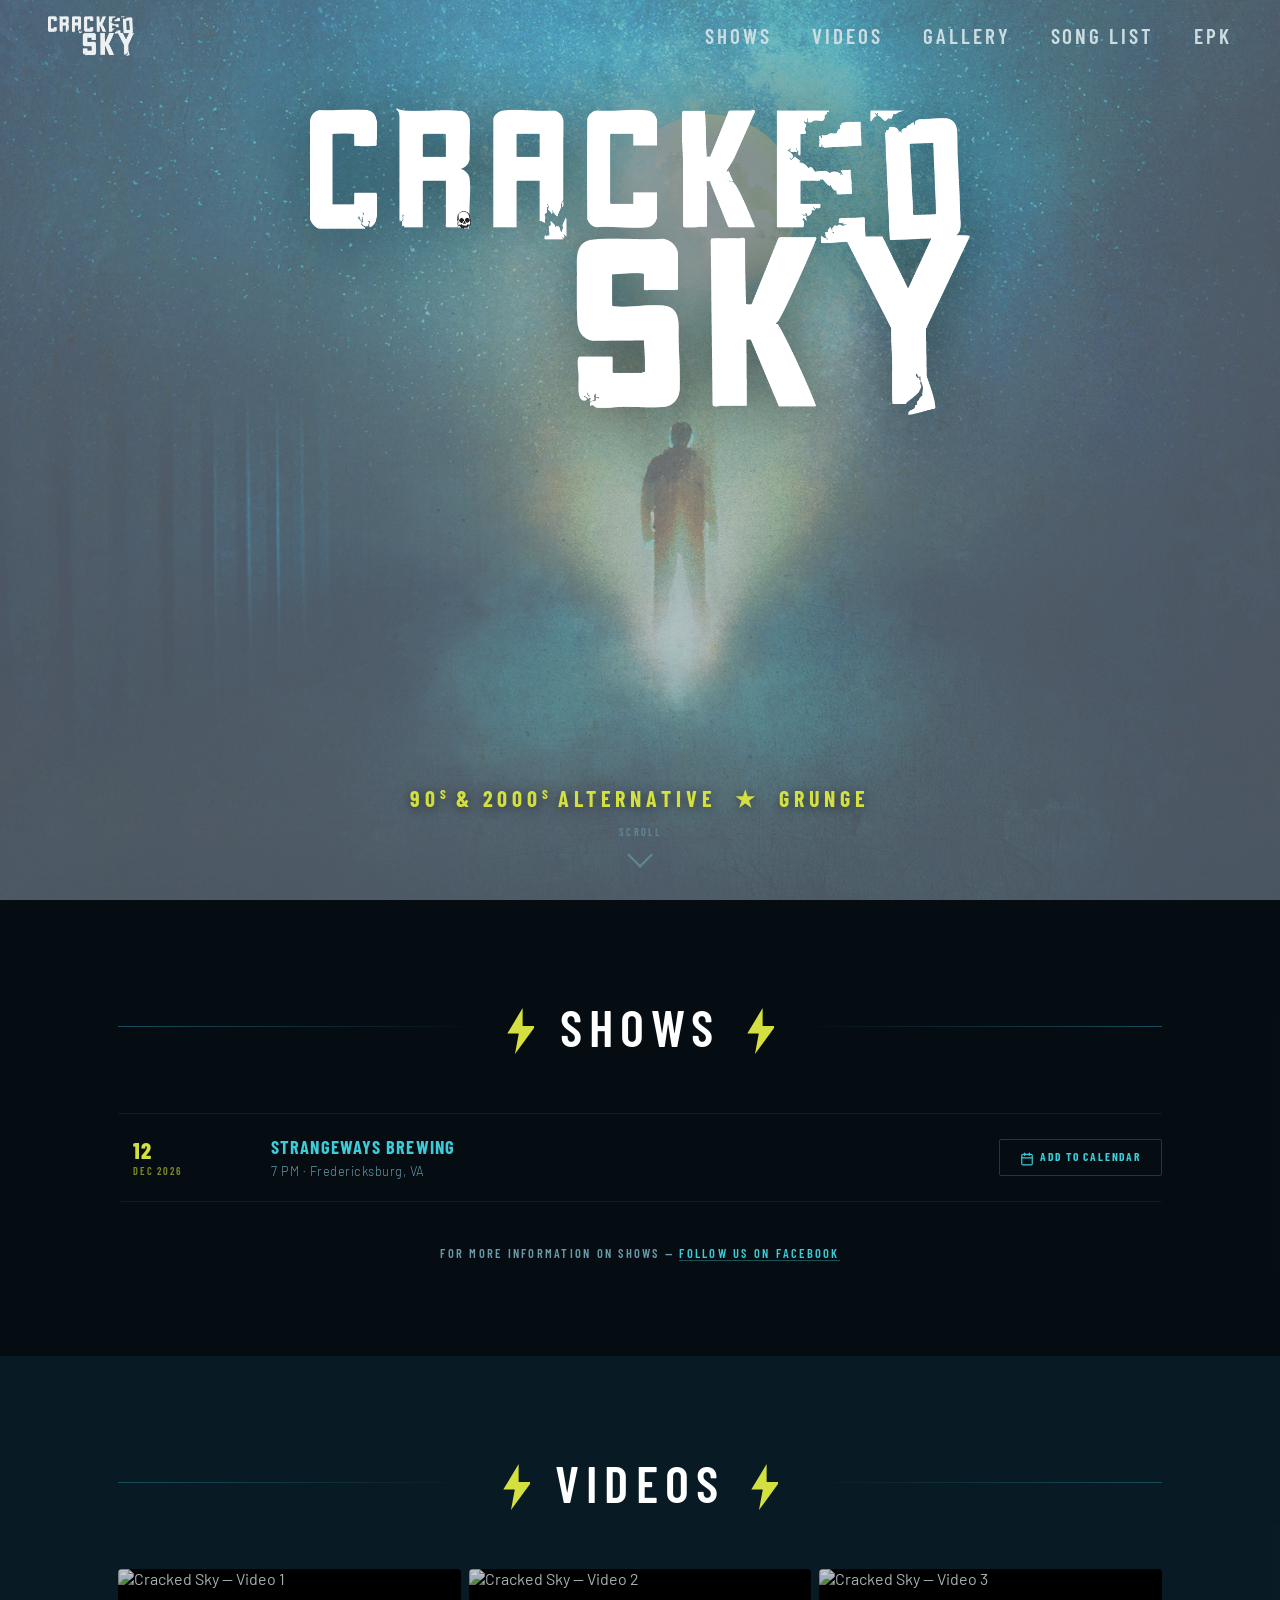
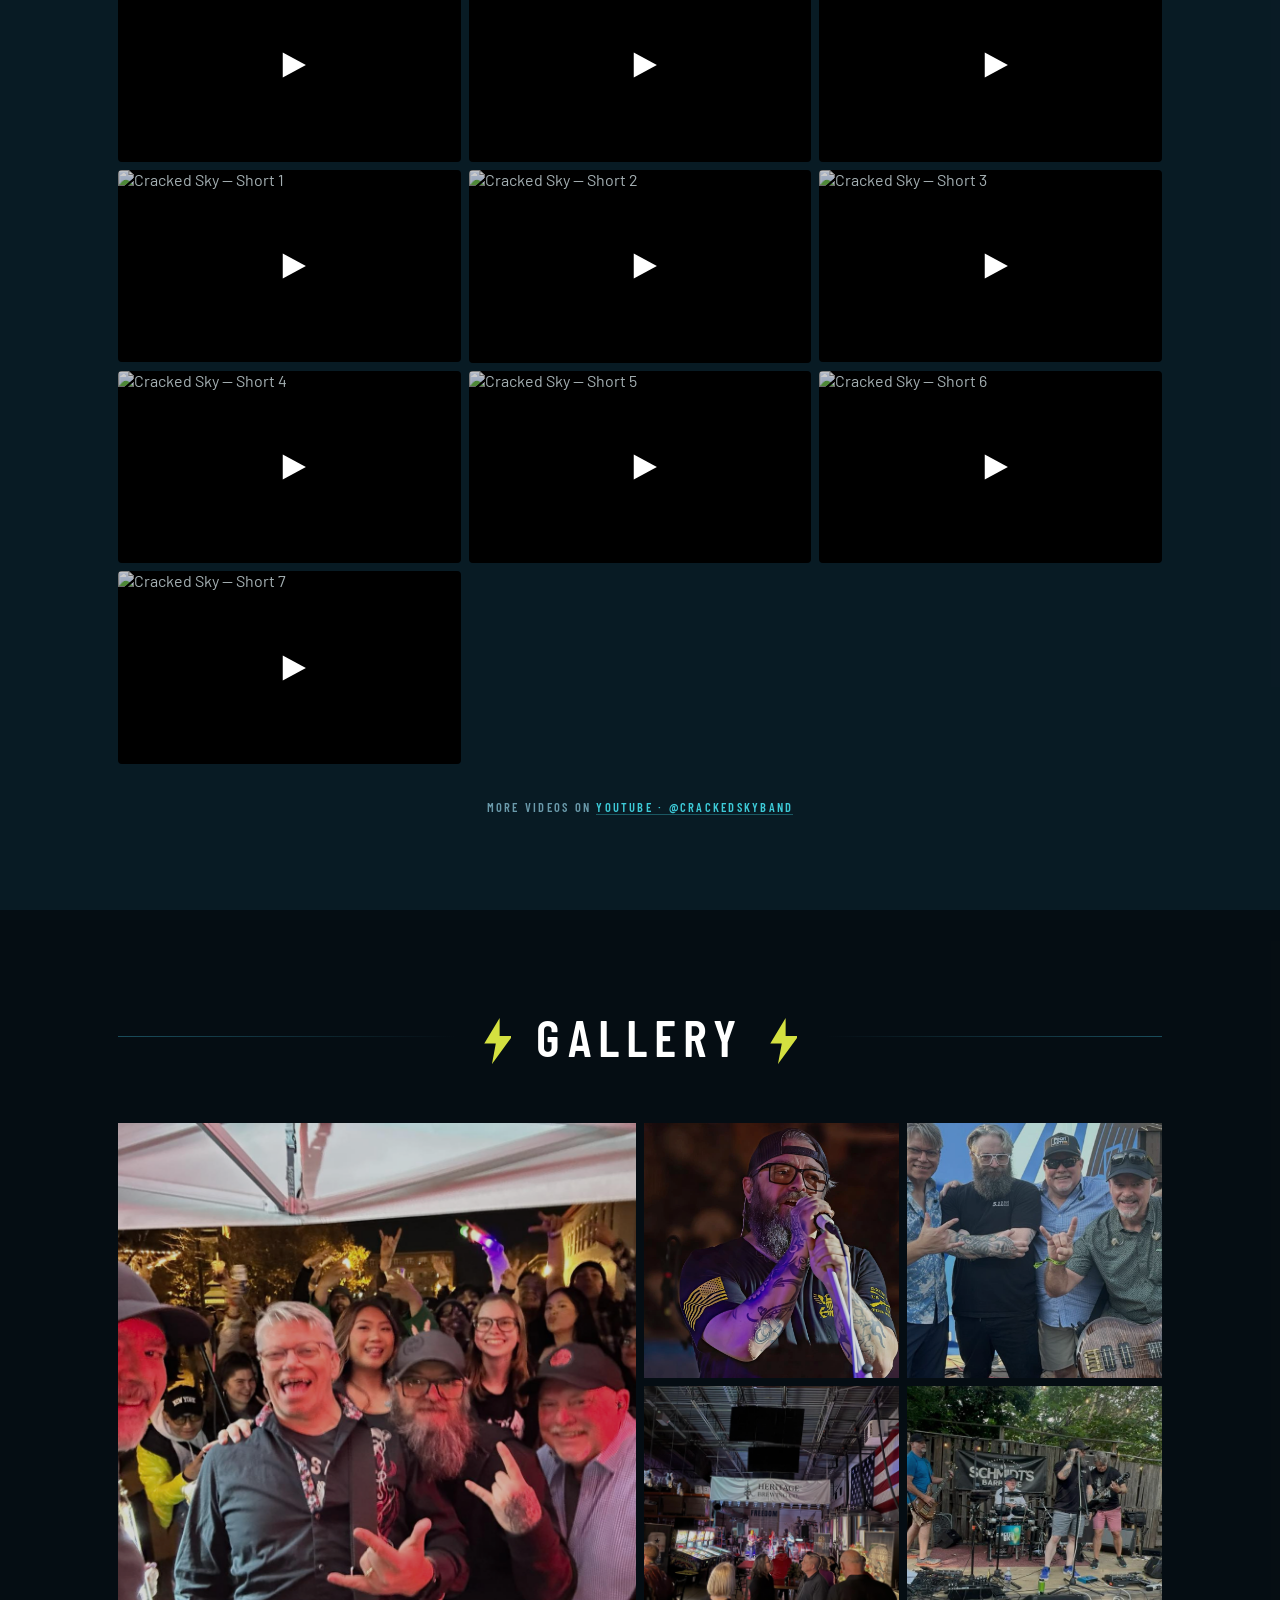
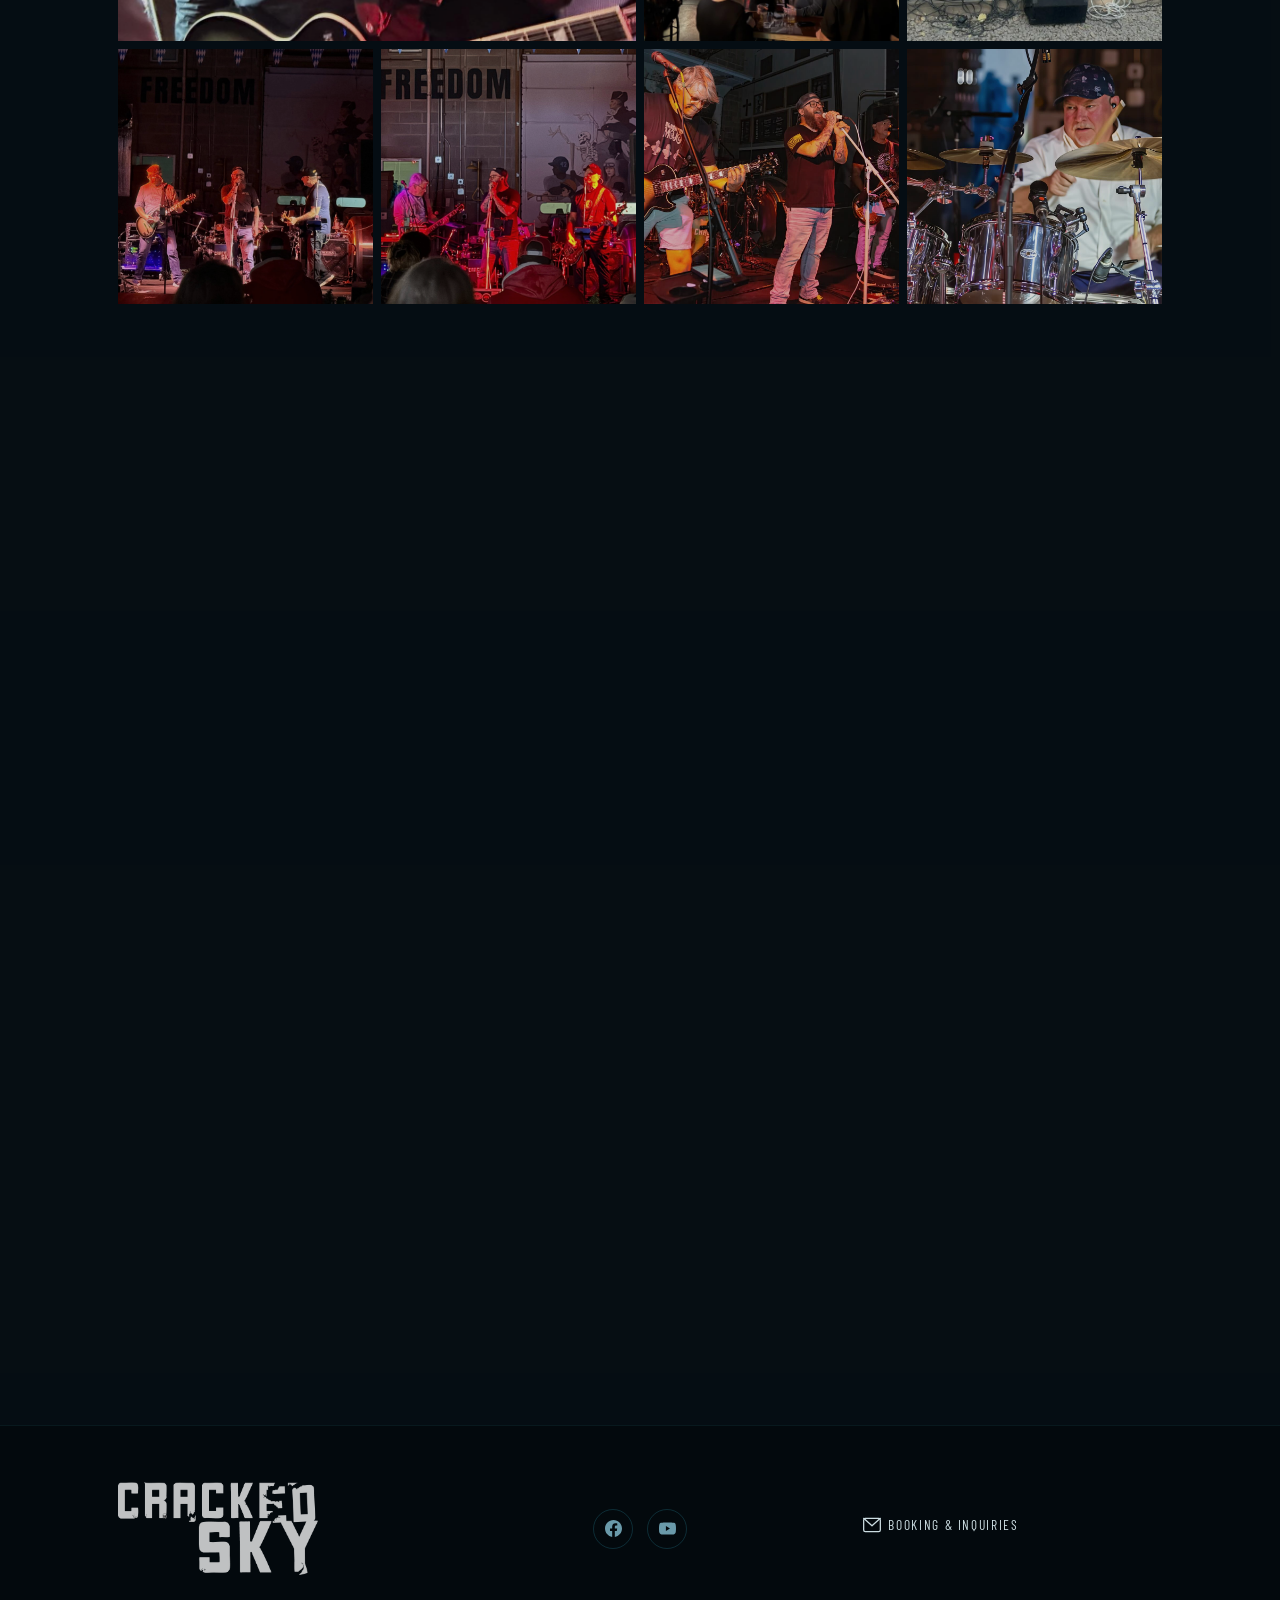
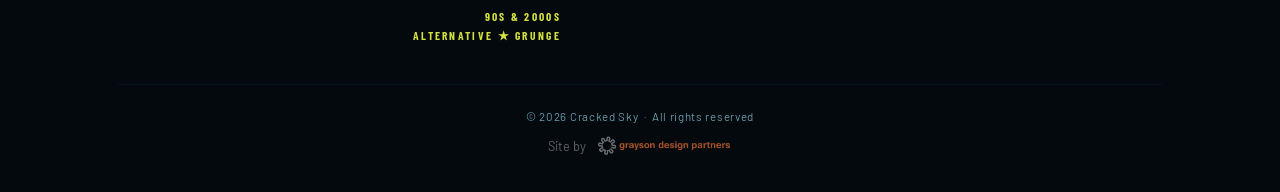
==== commit 76262e57: "Footer booking link opens form instead of mailto (both pages)" ====
--- a/index.html
+++ b/index.html
@@ -686,7 +686,7 @@
           </nav><!-- /footer-social -->
 
           <div class="footer-contact">
-            <a href="#" id="cs-email" onclick="var m=['ban','dcr','eks','y@g','mai','l.c','om'];this.href='mailto:'+m.reverse().join('').replace(/eks/g,'sky').replace(/ban/g,'band').replace(/dcr/g,'cra');return true" aria-label="Email Cracked Sky">
+            <a href="https://www.crackedsky.band/epk#booking" target="_blank" rel="noopener noreferrer" id="cs-email" aria-label="Book Cracked Sky">
               <svg viewBox="0 0 24 24" fill="none" stroke="currentColor" stroke-width="1.5" stroke-linecap="round" stroke-linejoin="round" aria-hidden="true" style="width:20px;height:20px;vertical-align:middle;margin-right:6px;"><rect x="2" y="4" width="20" height="16" rx="2"/><polyline points="22,4 12,13 2,4"/></svg>
               <span id="cs-email-text">Booking &amp; Inquiries</span>
             </a>
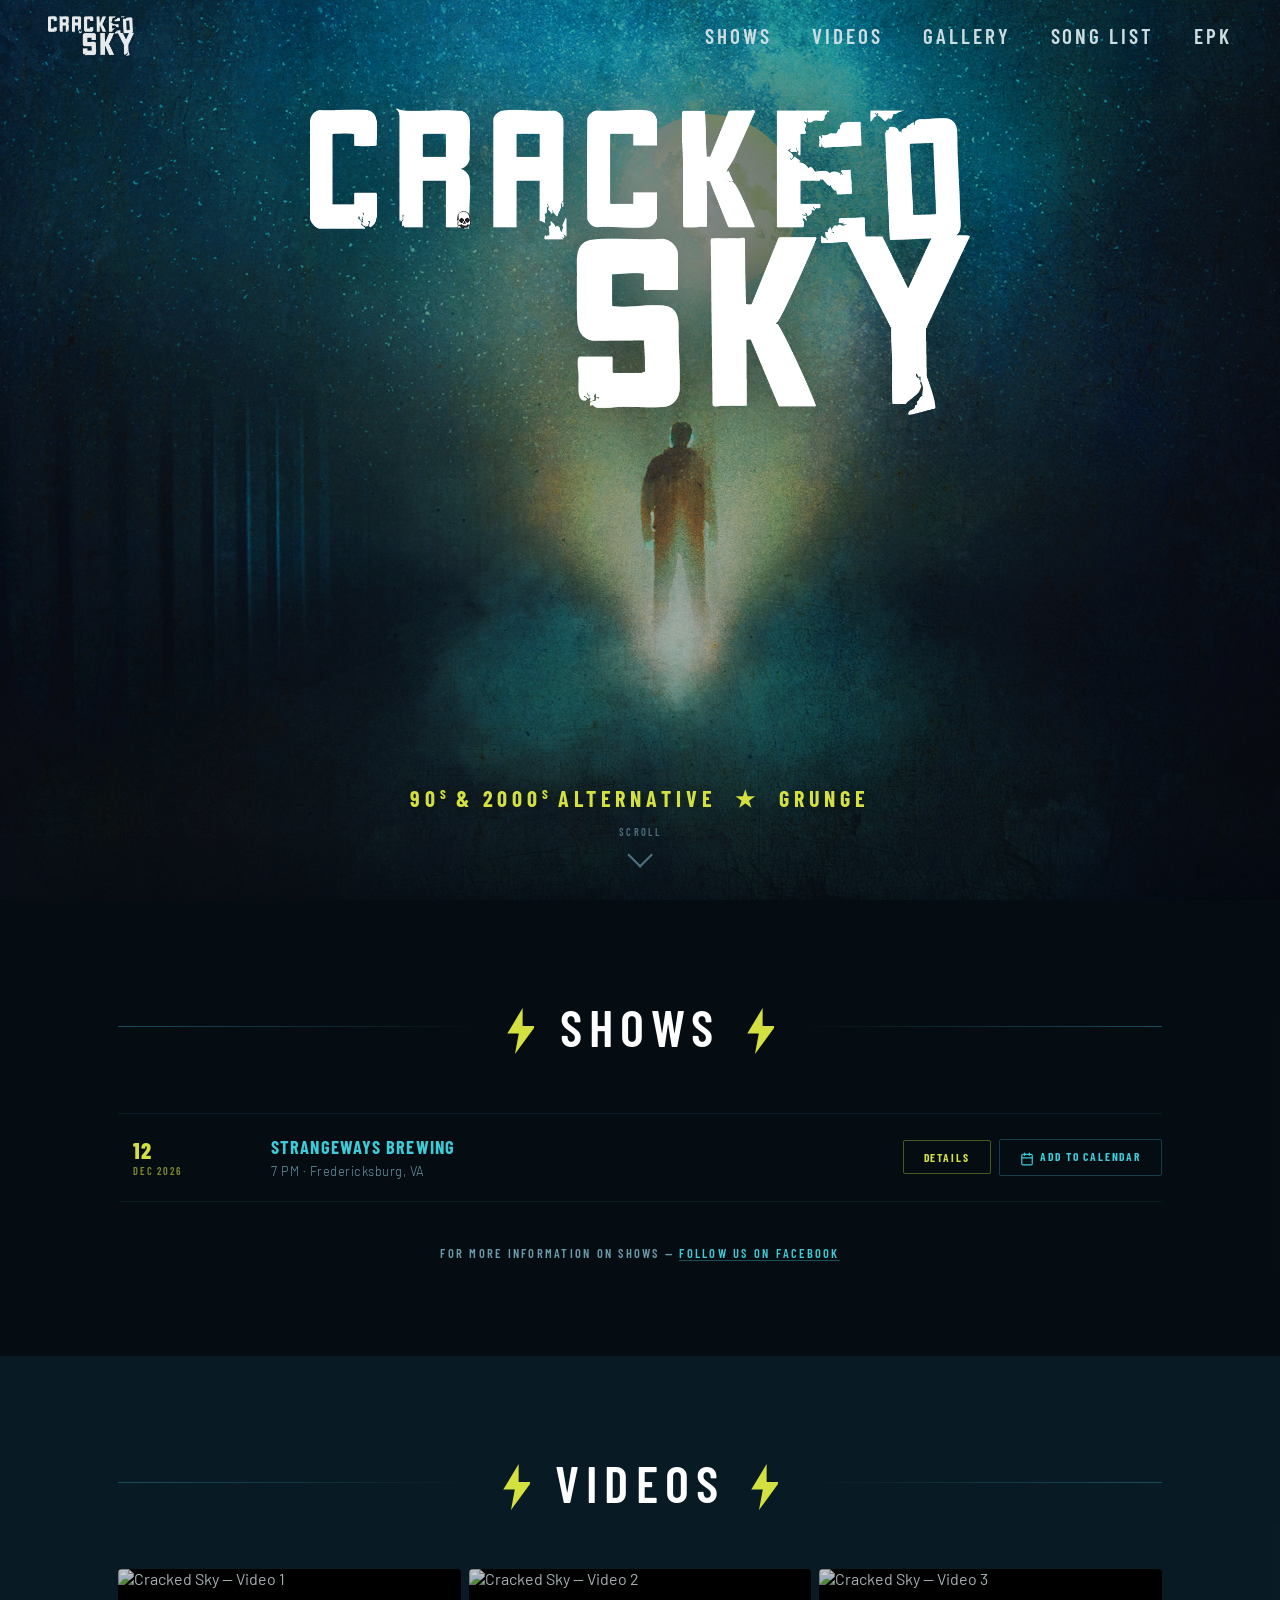
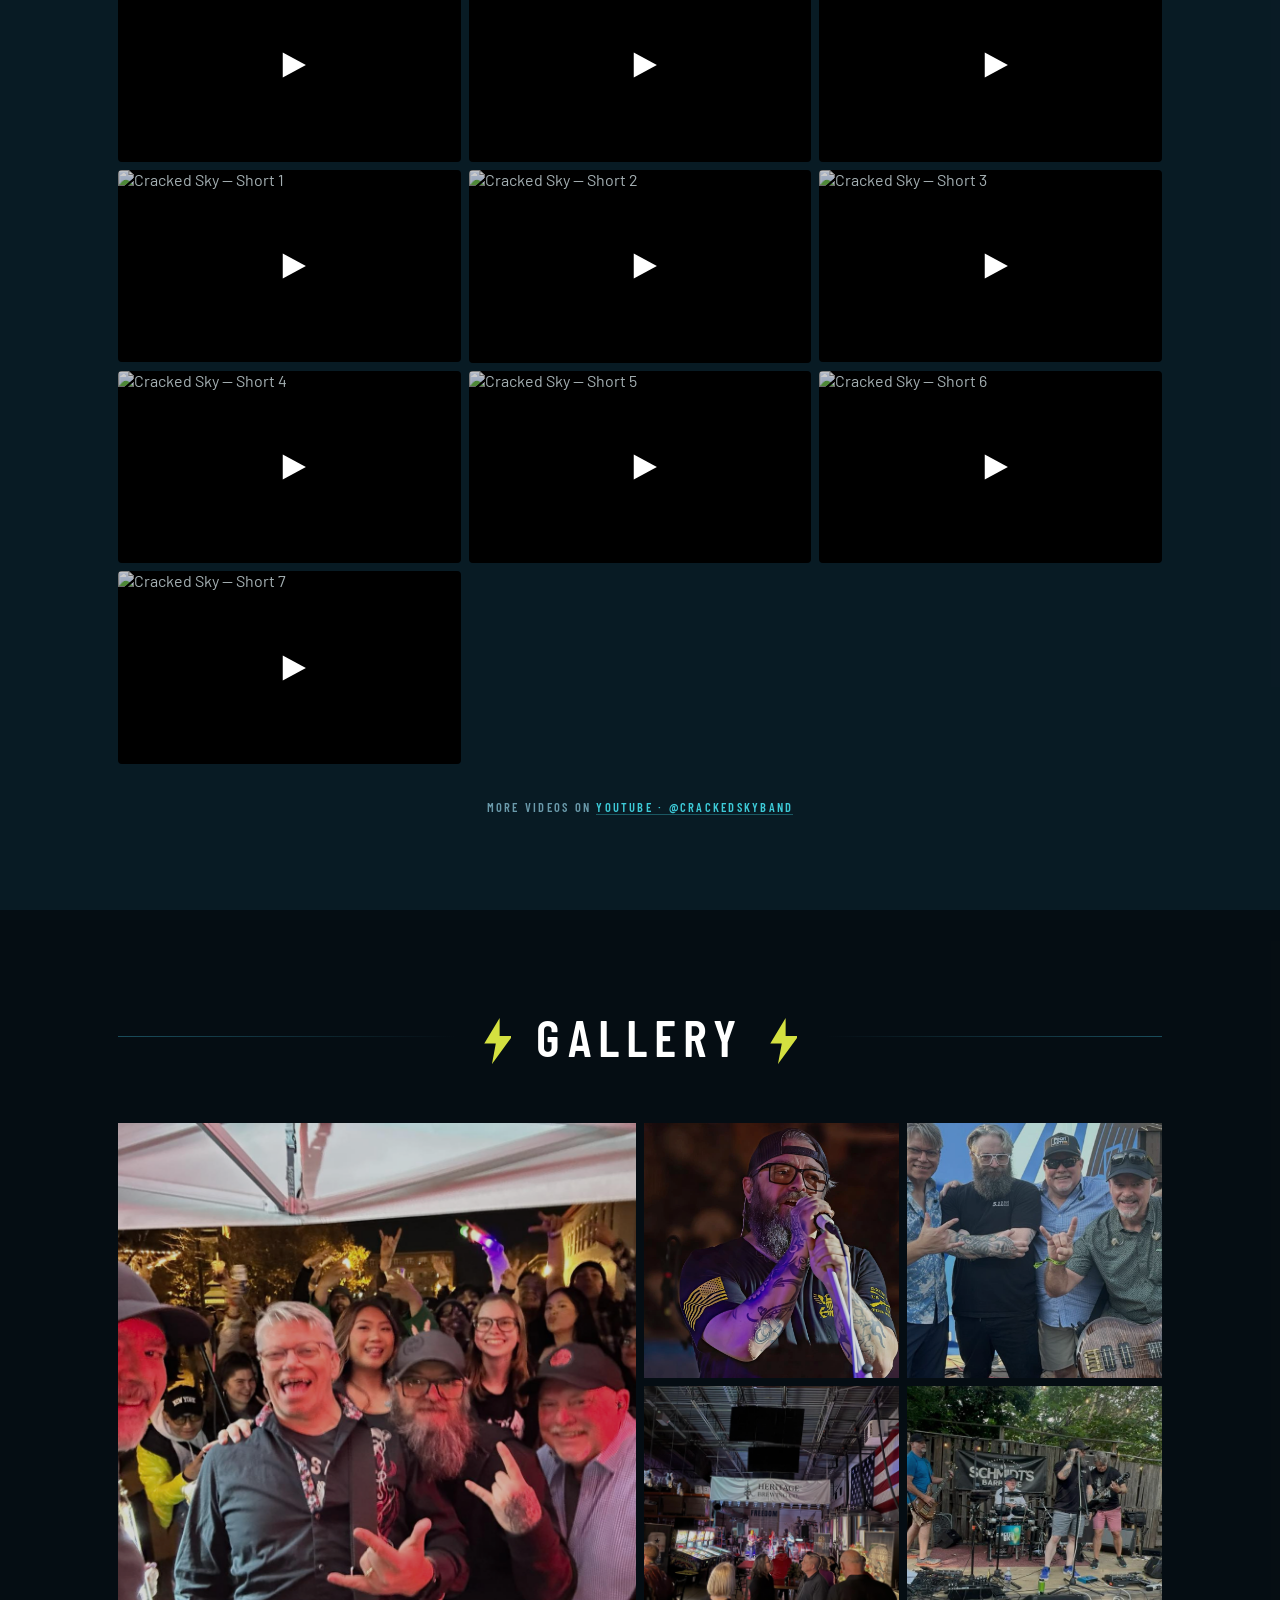
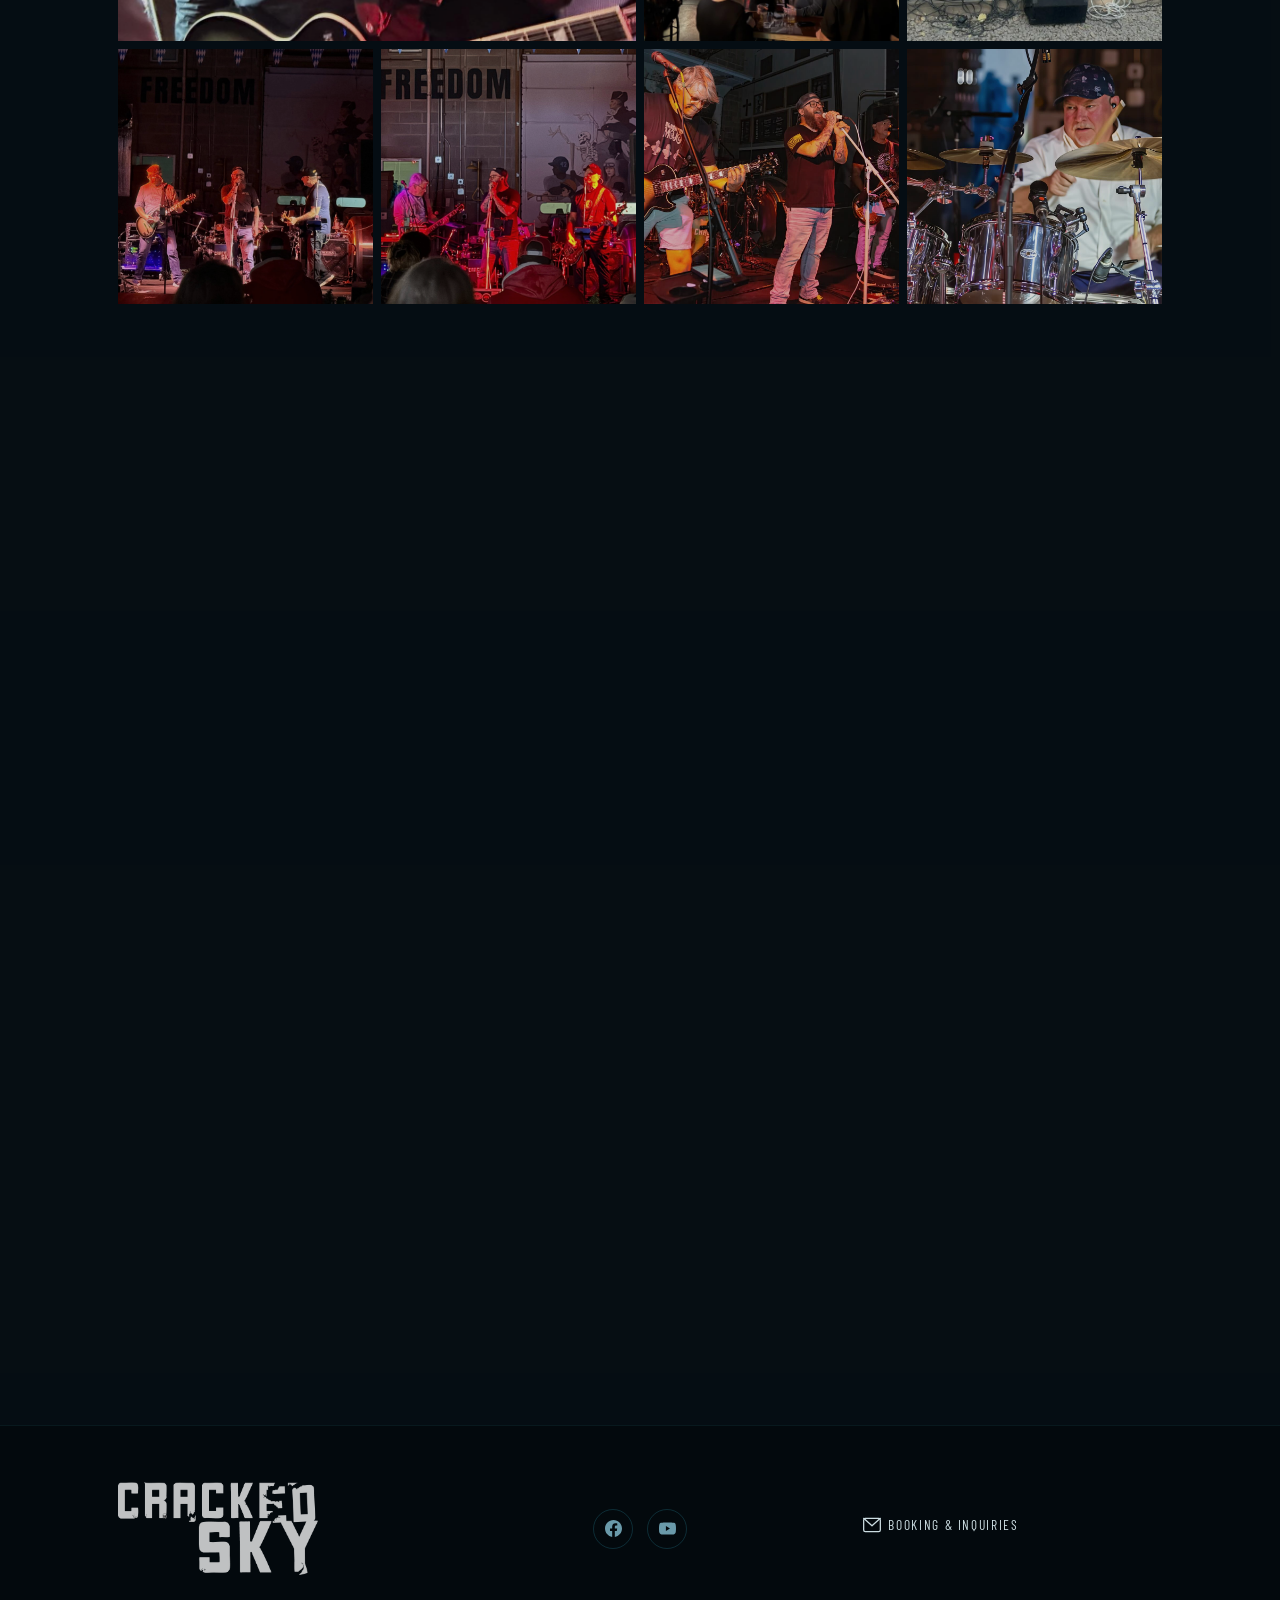
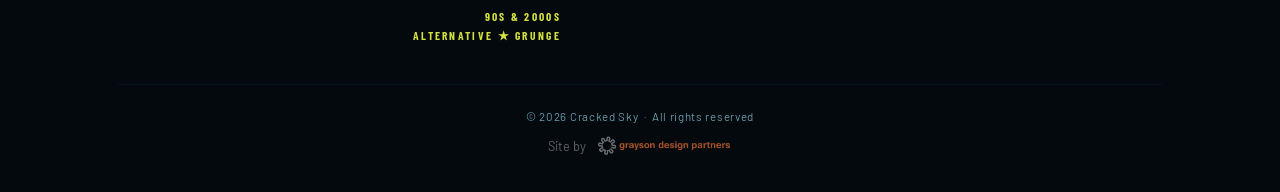
==== commit 64b3163f: "Remove parentheses from Collective Soul in songlist" ====
--- a/index.html
+++ b/index.html
@@ -559,7 +559,7 @@
 
         <div class="song-grid reveal">
           <ul class="song-col">
-            <li>Heavy — <span class="song-artist">(Collective Soul)</span></li>
+            <li>Heavy — <span class="song-artist">Collective Soul</span></li>
             <li>Duck and Run — <span class="song-artist">3 Doors Down</span></li>
             <li>Possum Kingdom — <span class="song-artist">Toadies</span></li>
             <li>Semi Charmed Life — <span class="song-artist">Third Eye Blind</span></li>
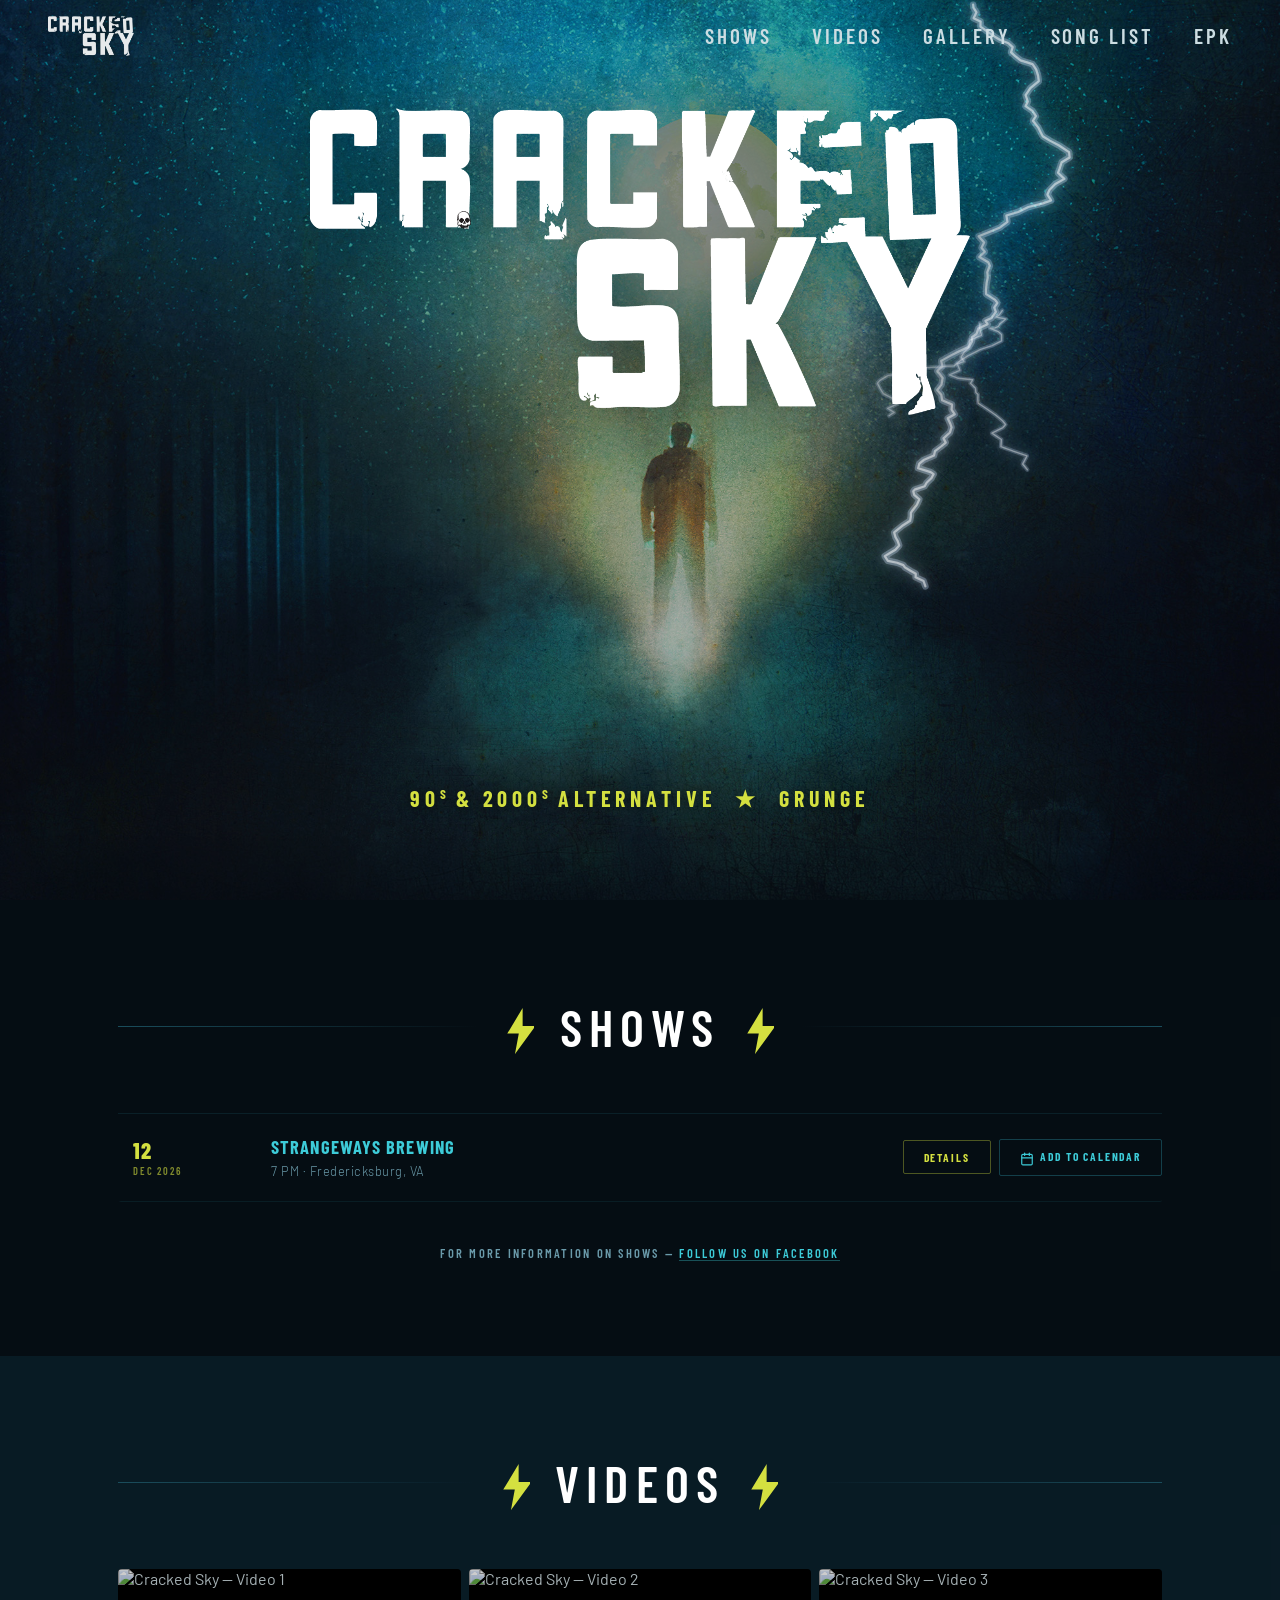
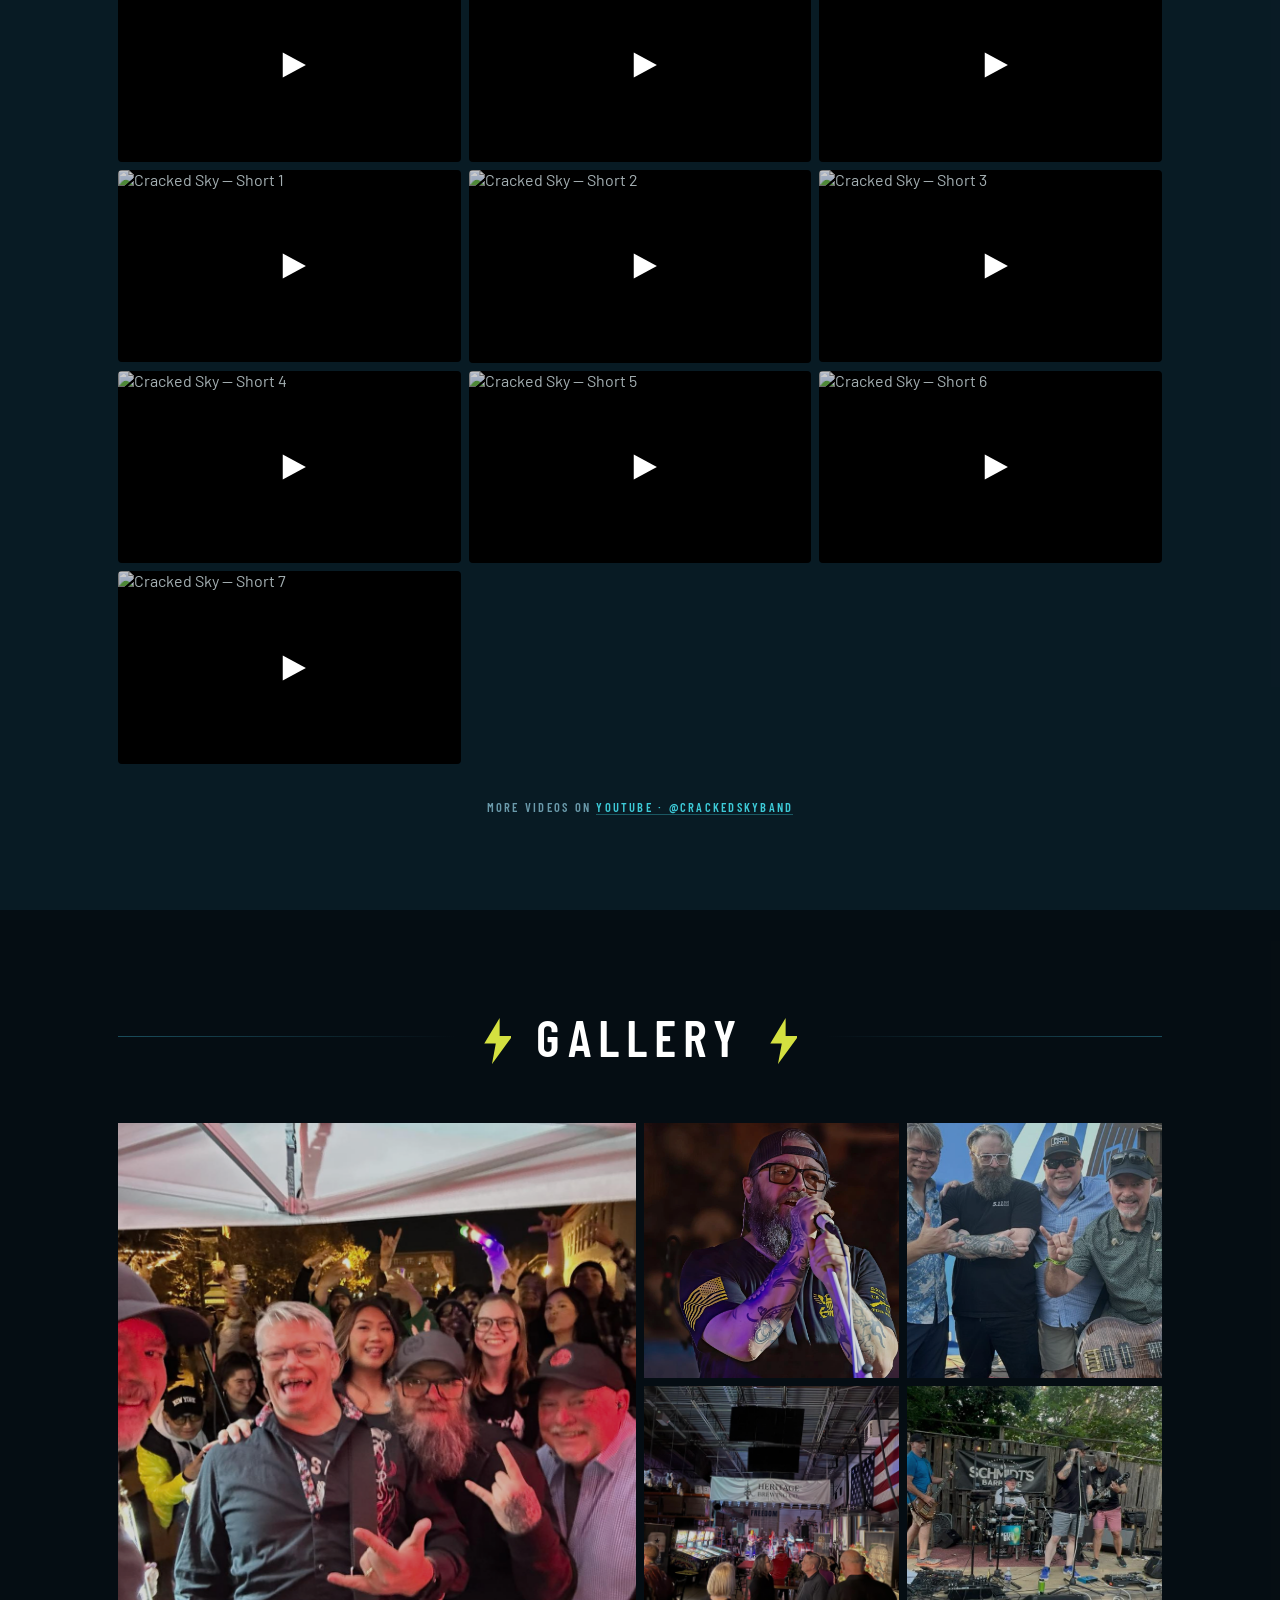
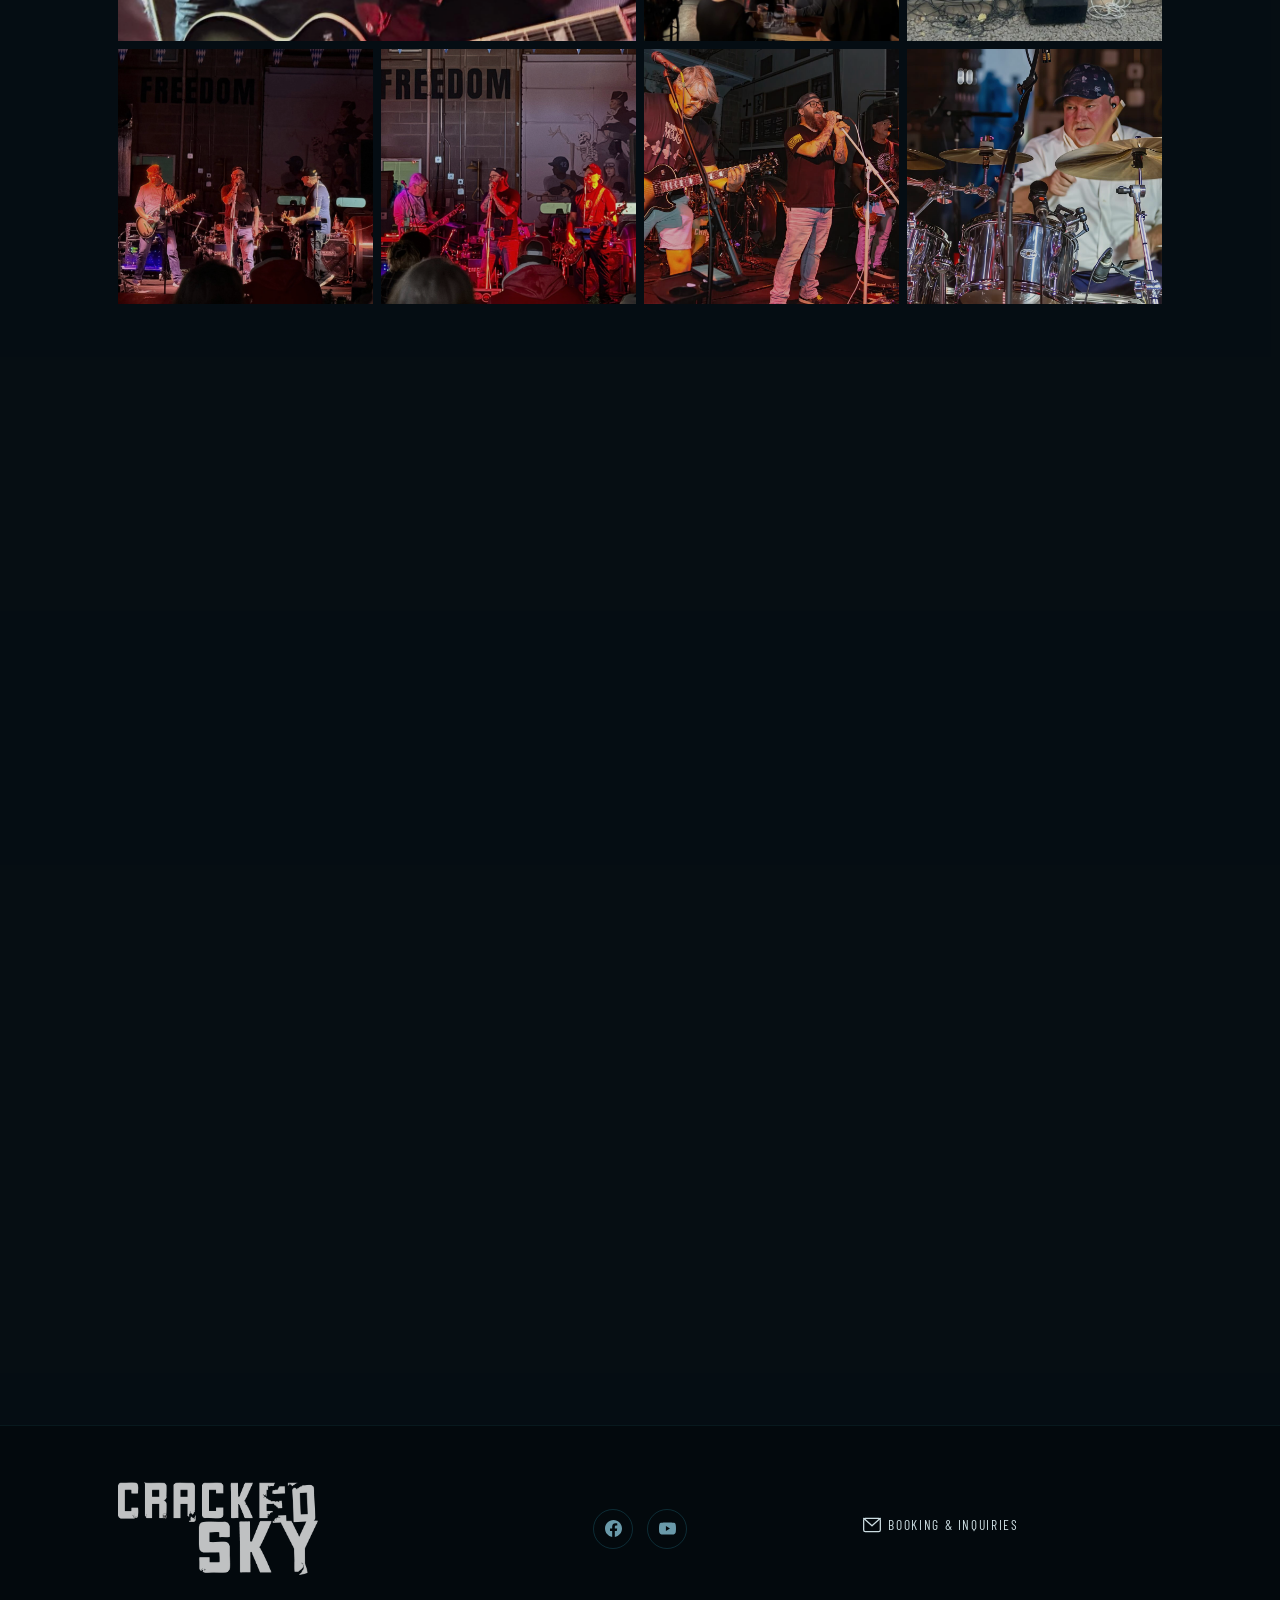
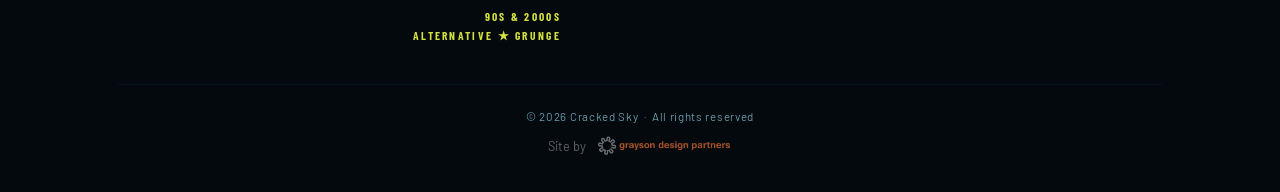
==== commit b2fcdd0d: "Remove scroll prompt from hero section" ====
--- a/index.html
+++ b/index.html
@@ -146,10 +146,7 @@
         Grunge
       </p>
 
-      <div class="hero-scroll" aria-hidden="true">
-        <span class="hero-scroll-label">Scroll</span>
-        <div class="scroll-chevron"></div>
-      </div>
+
     </section><!-- /hero -->
 
 
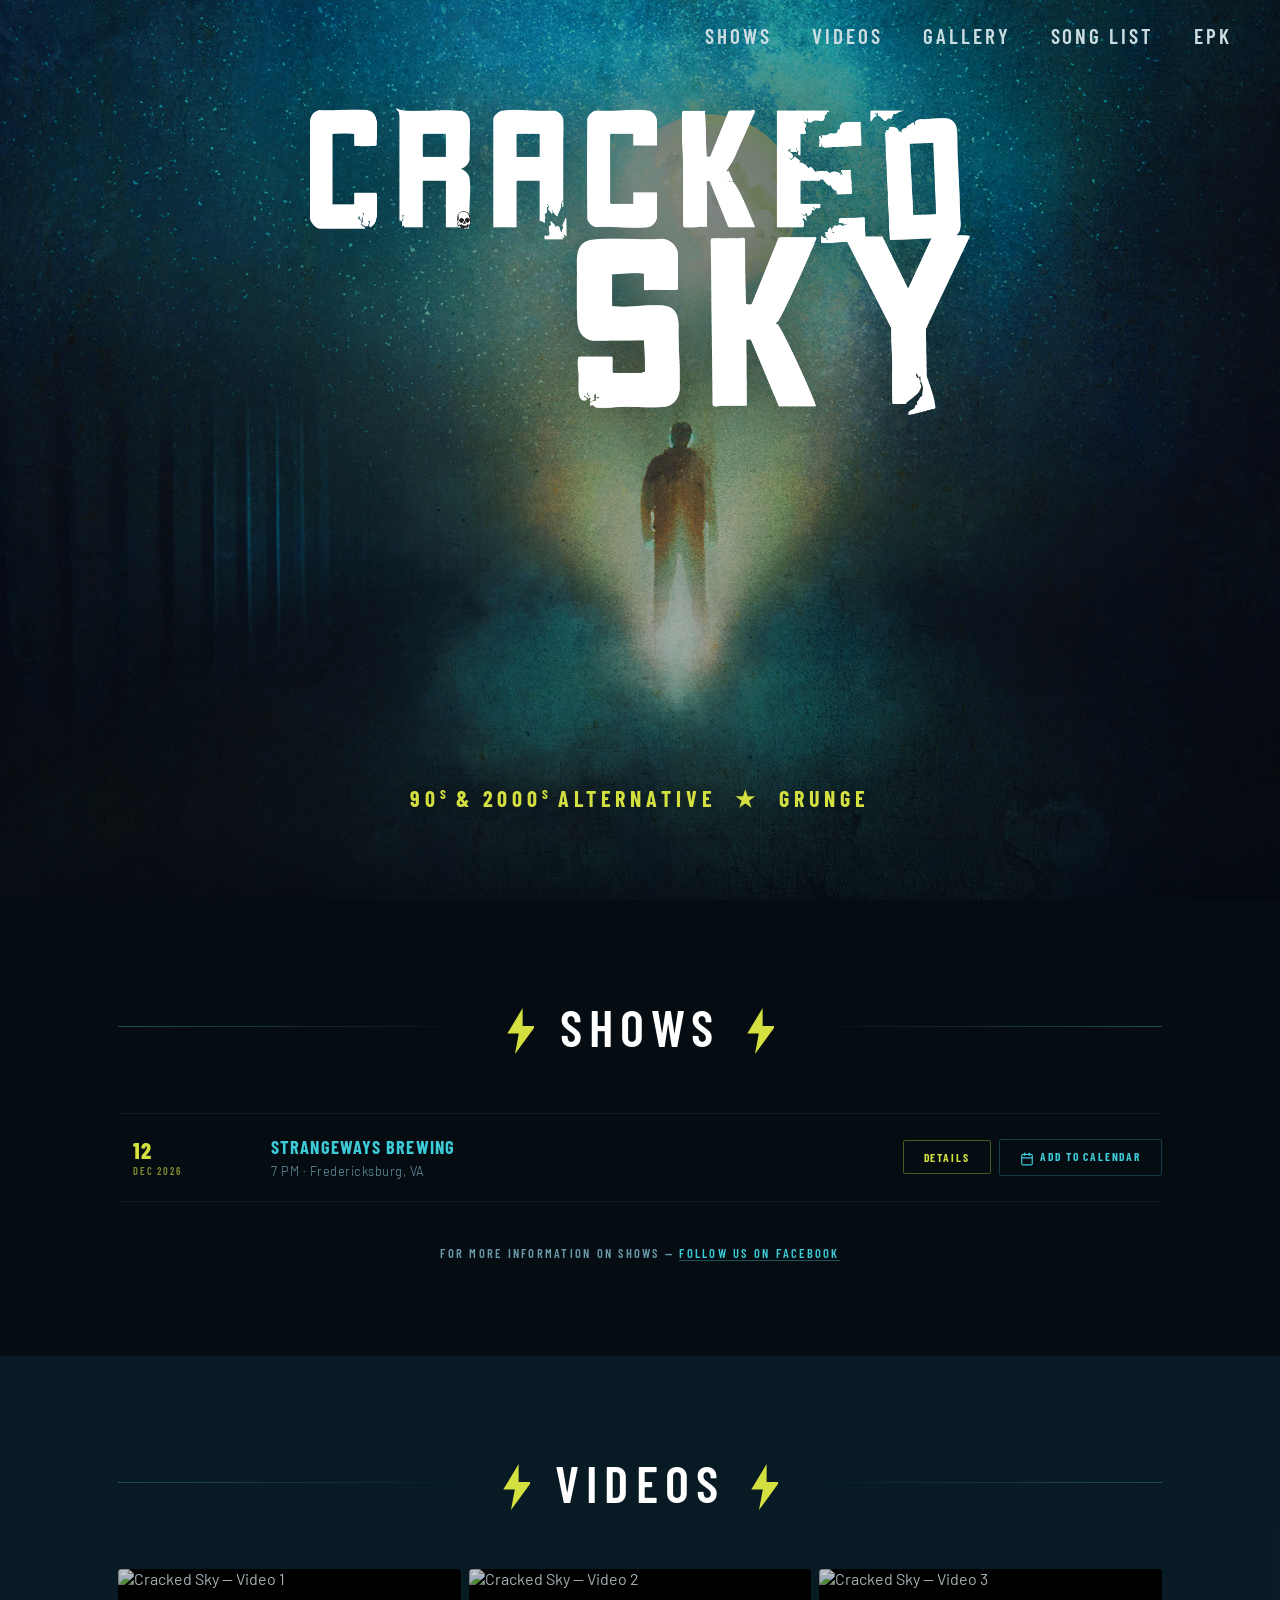
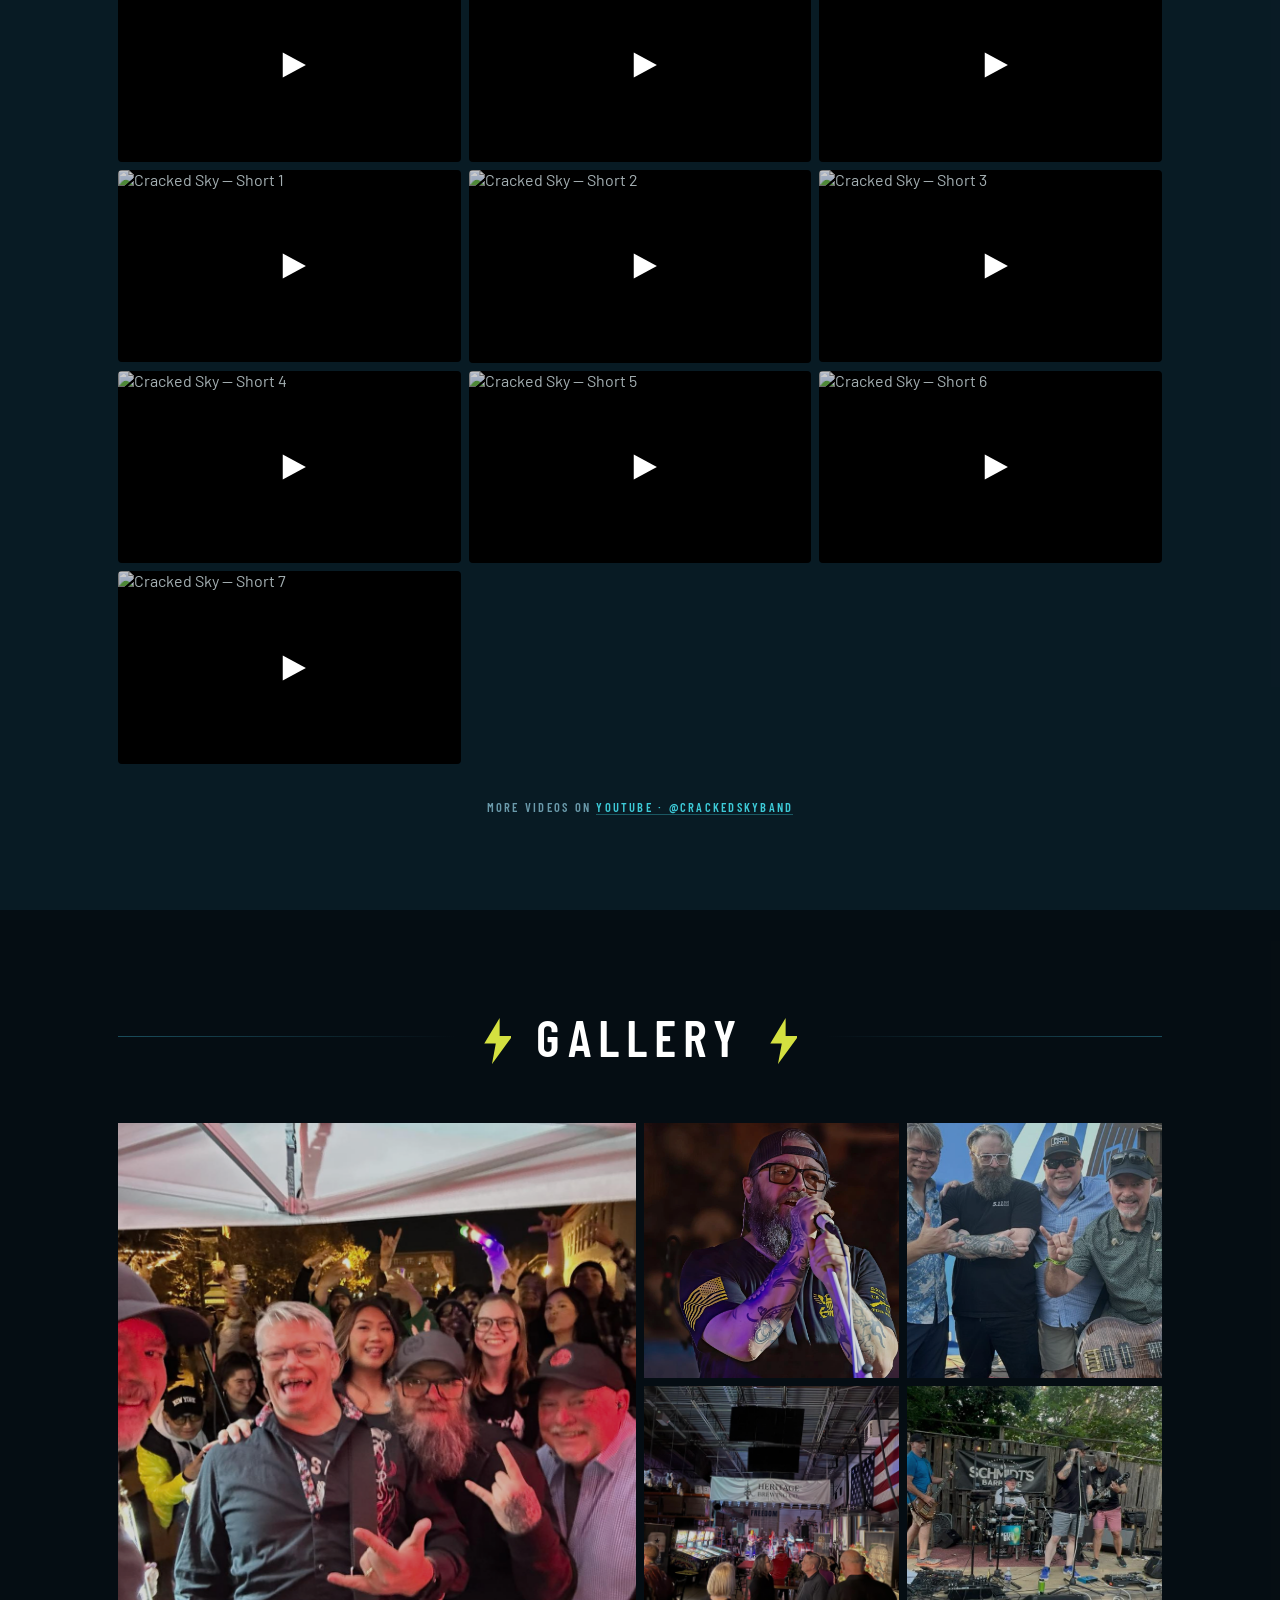
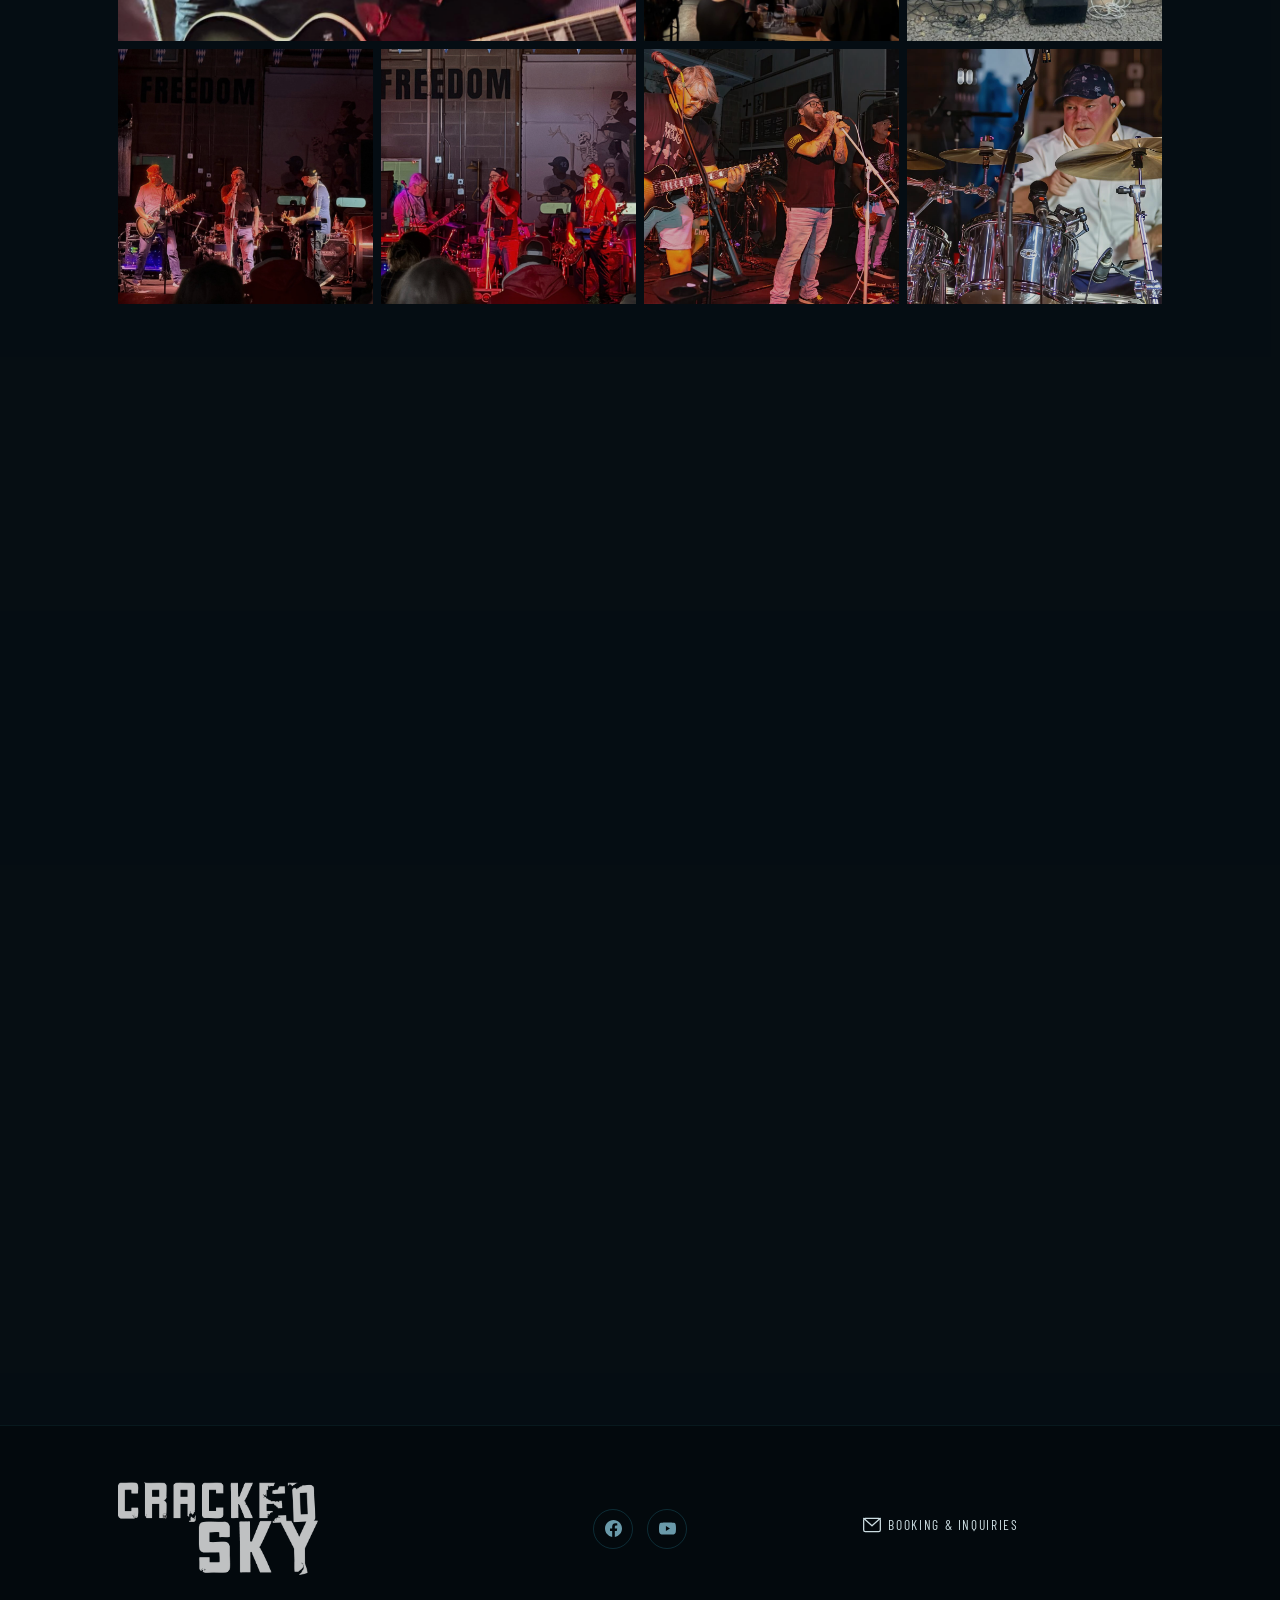
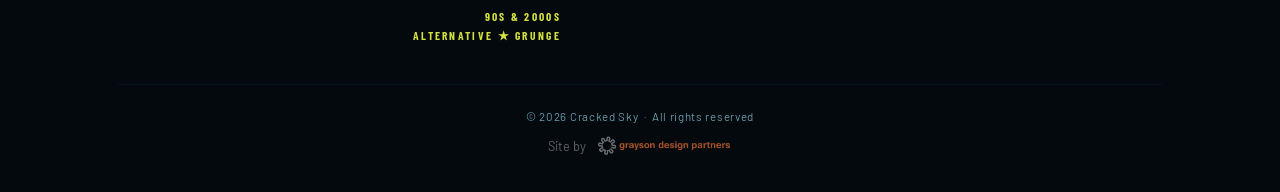
==== commit 21cfb4f7: "GEO audit fixes: robots.txt, date signals, expanded sameAs, AI crawlers, llms.txt, schema updates" ====
--- a/index.html
+++ b/index.html
@@ -12,15 +12,16 @@
   <meta name="author" content="Cracked Sky" />
   <meta name="theme-color" content="#060e14" />
 
-  <!-- Canonical URL — update to your actual domain when live -->
-  <link rel="canonical" href="https://www.crackedskyband.com/" />
+  <!-- Canonical URL -->
+  <link rel="canonical" href="https://www.crackedsky.band/" />
 
   <!-- Open Graph (Facebook, LinkedIn, iMessage previews) -->
   <meta property="og:type"        content="website" />
-  <meta property="og:url"         content="https://www.crackedskyband.com/" />
+  <meta property="og:url"         content="https://www.crackedsky.band/" />
   <meta property="og:title"       content="Cracked Sky | Hard Rock & Grunge Band — Manassas, VA" />
   <meta property="og:description" content="A passionate, high-energy 4-piece hard rock and grunge band from Manassas, Virginia. 90s & 2000s alternative, grunge, and post-grunge — live in the DMV." />
-  <meta property="og:image"       content="https://www.crackedskyband.com/assets/img/CrackedSky001.jpg" />
+  <meta property="og:image"       content="https://www.crackedsky.band/assets/img/CrackedSky001.jpg" />
+  <meta property="og:image:alt"    content="Cracked Sky — 4-piece hard rock and grunge band from Manassas, Virginia" />
   <meta property="og:image:width"  content="1200" />
   <meta property="og:image:height" content="630" />
   <meta property="og:site_name"   content="Cracked Sky" />
@@ -30,7 +31,11 @@
   <meta name="twitter:card"        content="summary_large_image" />
   <meta name="twitter:title"       content="Cracked Sky | Hard Rock & Grunge Band — Manassas, VA" />
   <meta name="twitter:description" content="A passionate, high-energy 4-piece hard rock and grunge band from Manassas, Virginia. 90s & 2000s alternative, grunge, and post-grunge — live in the DMV." />
-  <meta name="twitter:image"       content="https://www.crackedskyband.com/assets/img/CrackedSky001.jpg" />
+  <meta name="twitter:image"       content="https://www.crackedsky.band/assets/img/CrackedSky001.jpg" />
+
+  <!-- Article date signals -->
+  <meta property="article:published_time" content="2023-01-01T00:00:00-05:00" />
+  <meta property="article:modified_time" content="2026-07-21T00:00:00-04:00" />
 
   <!-- Structured Data — MusicGroup (Google Rich Results) -->
   <script type="application/ld+json">
@@ -40,6 +45,9 @@
     "name": "Cracked Sky",
     "description": "Cracked Sky is a passionate and energetic 4-piece band from Manassas, Virginia covering hard rock, grunge, and post-grunge.",
     "genre": ["Hard Rock", "Grunge", "Post-Grunge", "Alternative Rock"],
+    "foundingDate": "2023-01-01",
+    "datePublished": "2023-01-01",
+    "dateModified": "2026-07-21",
     "foundingLocation": {
       "@type": "Place",
       "name": "Manassas, Virginia",
@@ -50,12 +58,12 @@
         "addressCountry": "US"
       }
     },
-    "url": "https://www.crackedskyband.com/",
+    "url": "https://www.crackedsky.band/",
     "sameAs": [
       "https://www.facebook.com/CrackedSkyRockBand",
       "https://www.youtube.com/@crackedskyband"
     ],
-    "image": "https://www.crackedskyband.com/assets/img/CrackedSky001.jpg"
+    "image": "https://www.crackedsky.band/assets/img/CrackedSky001.jpg"
   }
   </script>
 
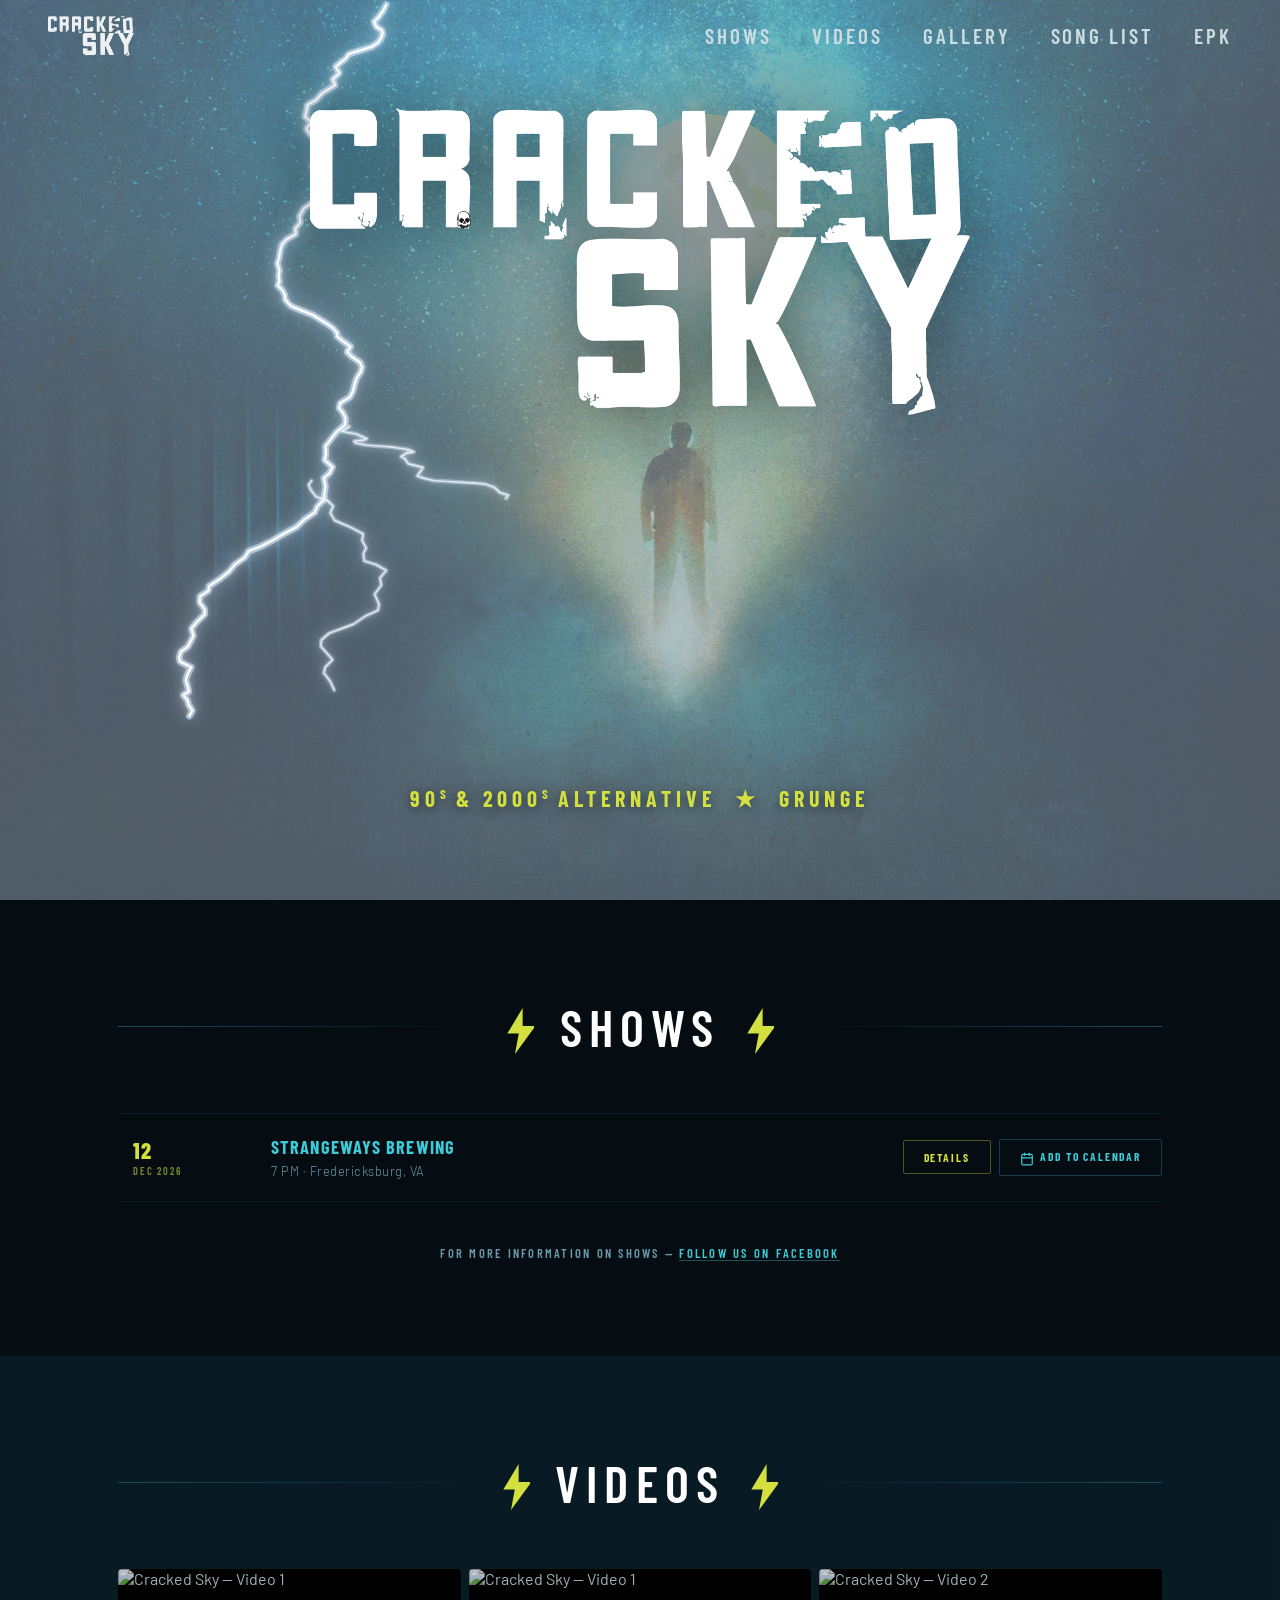
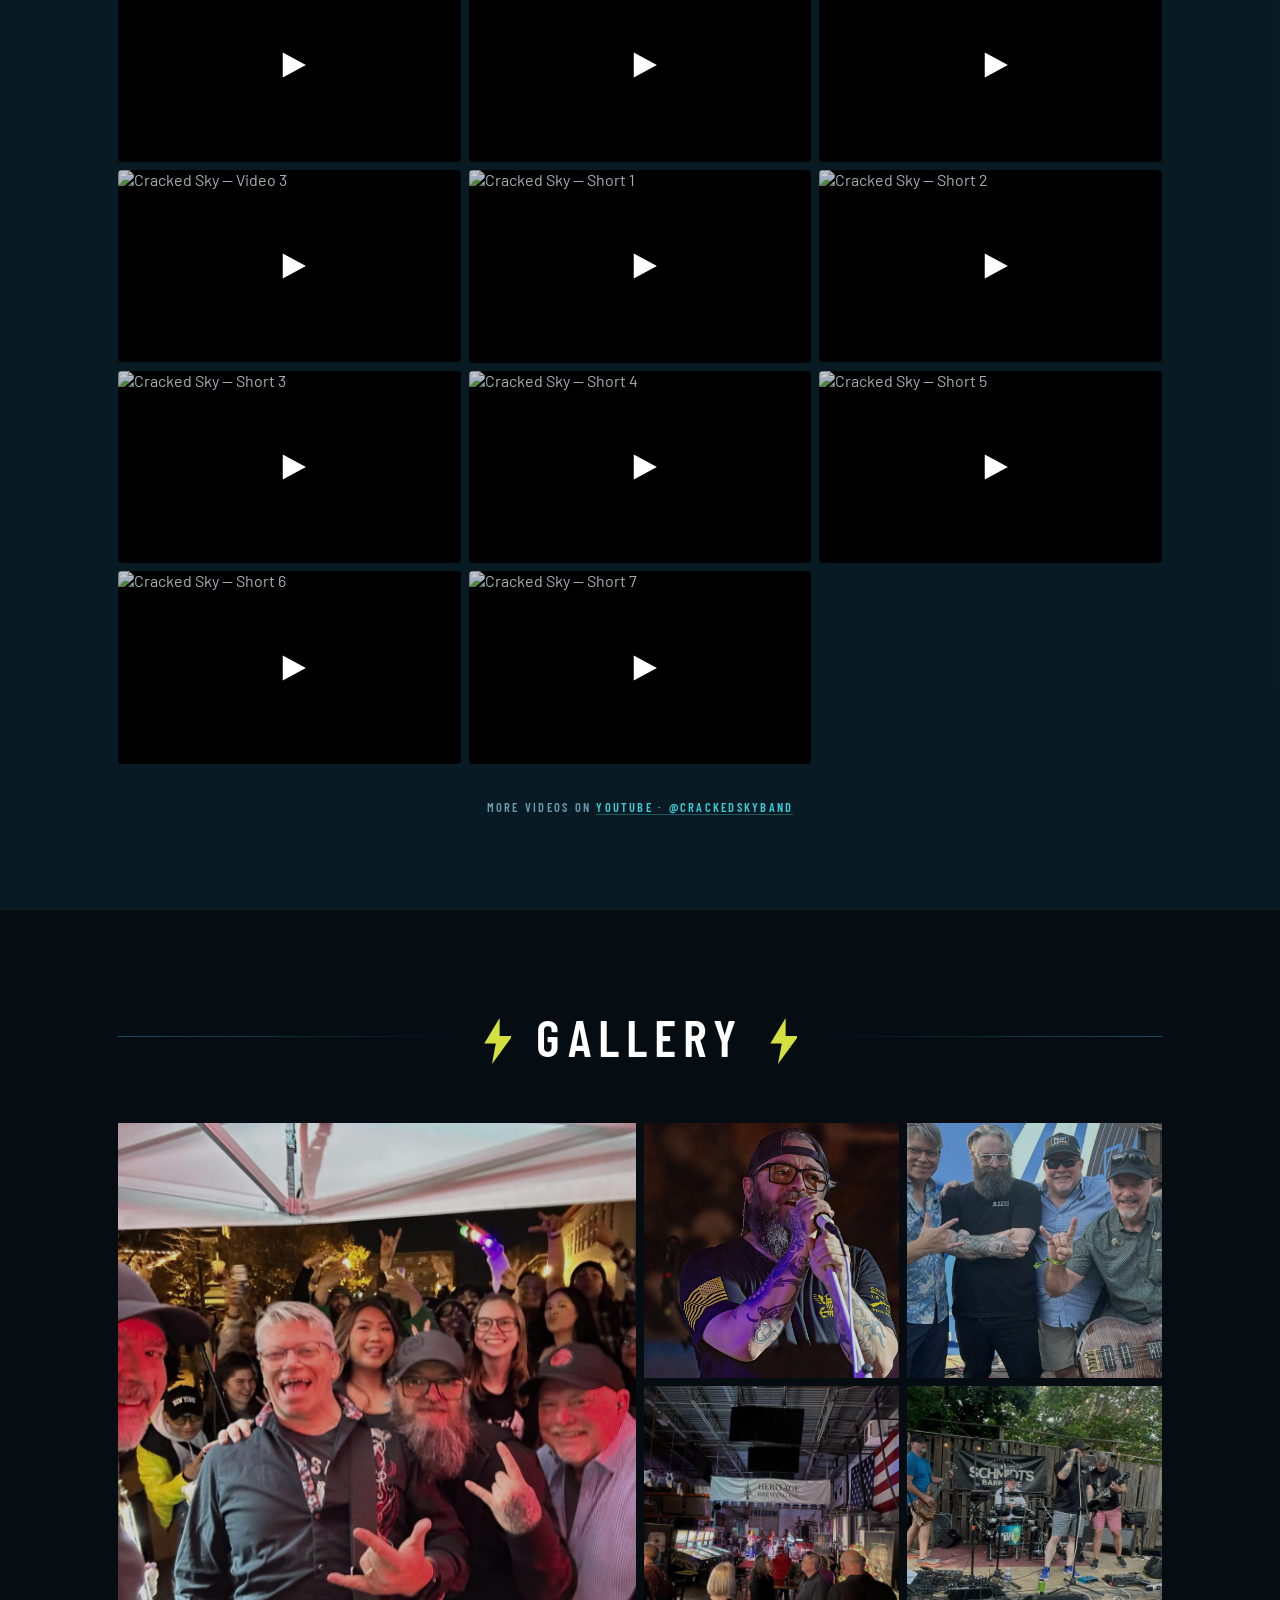
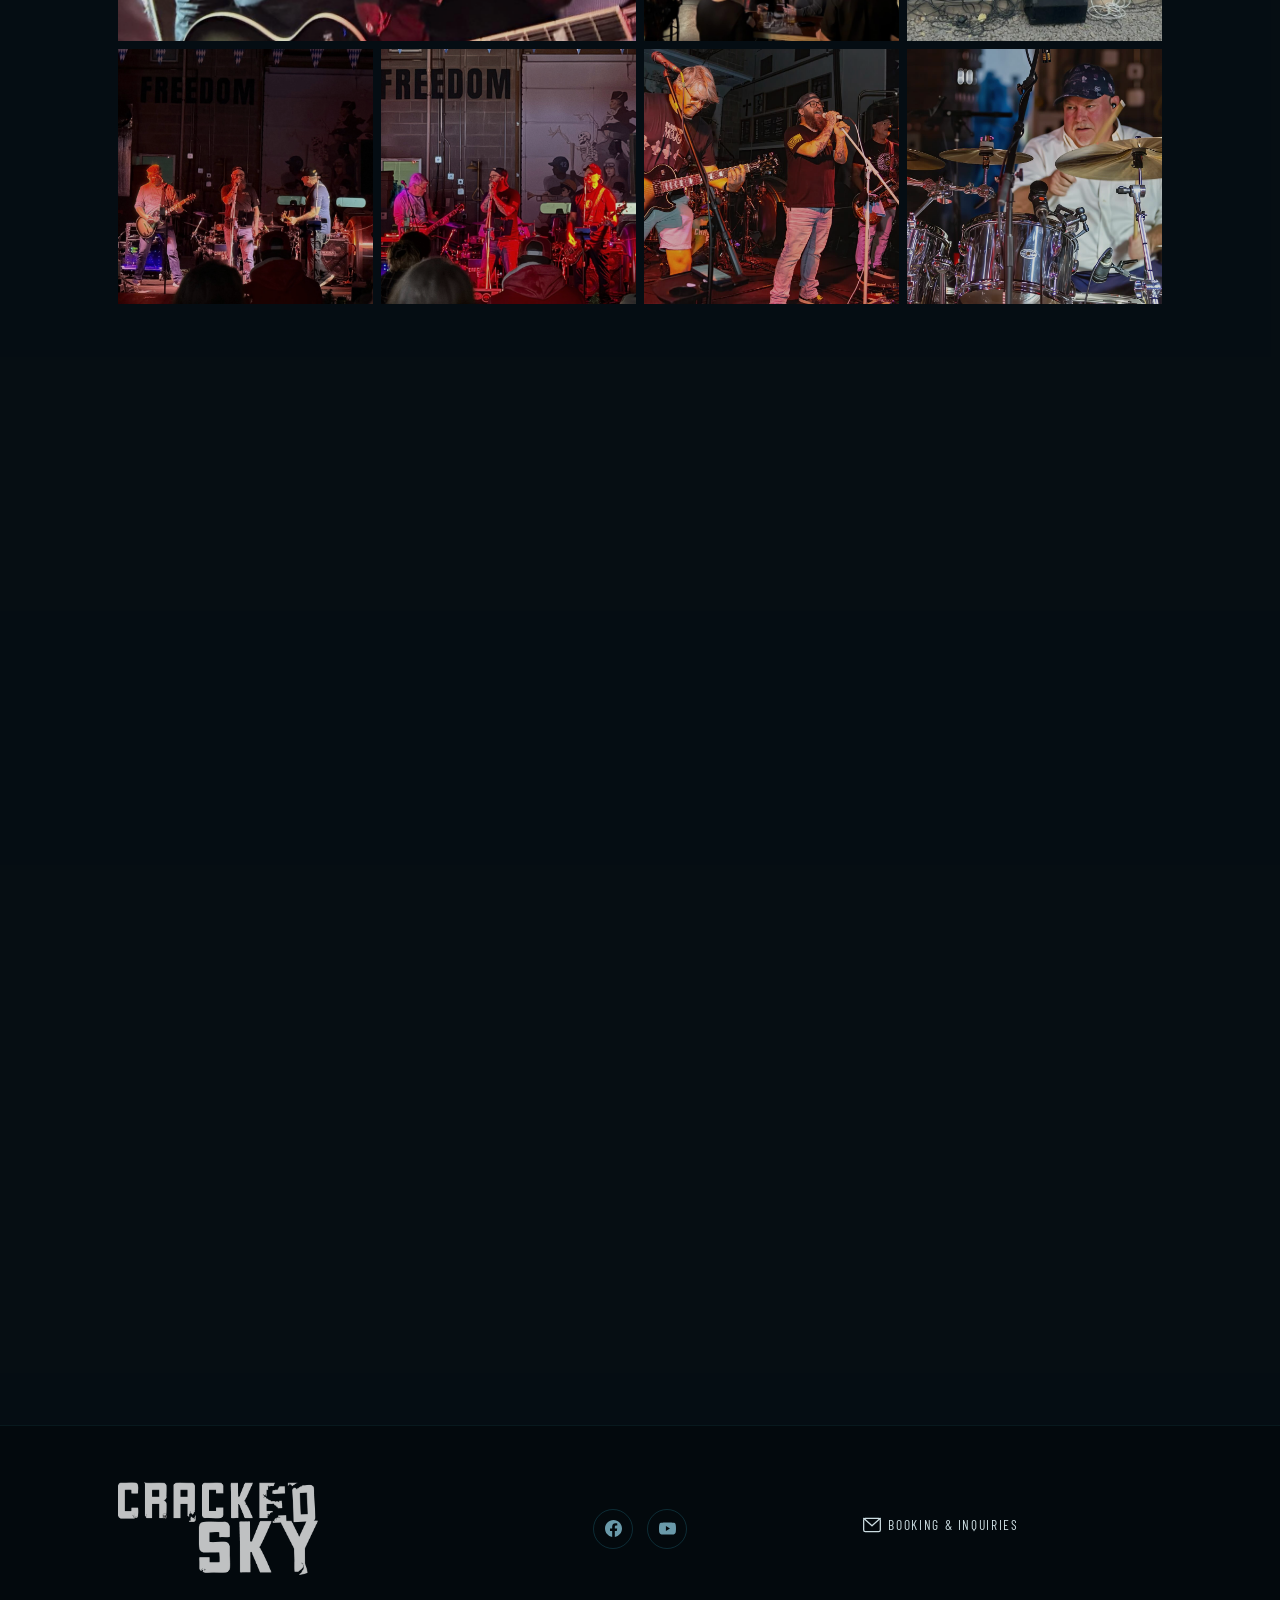
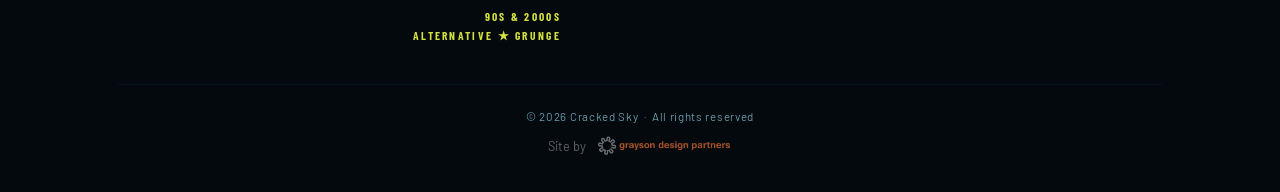
==== commit 7c5e0c97: "Add new video as first in grid (zCnOJ7GDTJ4), update modified date" ====
--- a/index.html
+++ b/index.html
@@ -35,7 +35,7 @@
 
   <!-- Article date signals -->
   <meta property="article:published_time" content="2023-01-01T00:00:00-05:00" />
-  <meta property="article:modified_time" content="2026-07-21T00:00:00-04:00" />
+  <meta property="article:modified_time" content="2026-07-27T00:00:00-04:00" />
 
   <!-- Structured Data — MusicGroup (Google Rich Results) -->
   <script type="application/ld+json">
@@ -283,8 +283,20 @@
         <!-- Video thumbnail grid -->
         <div class="video-grid">
 
-          <!-- Video 1 -->
+          <!-- Video 1 (newest) -->
           <div class="video-thumb reveal"
+               data-youtube-id="zCnOJ7GDTJ4"
+               role="button" tabindex="0"
+               aria-label="Play video 1">
+            <img src="https://img.youtube.com/vi/zCnOJ7GDTJ4/hqdefault.jpg"
+                 alt="Cracked Sky — Video 1" loading="lazy" />
+            <div class="video-thumb-play" aria-hidden="true">
+              <svg viewBox="0 0 72 72" fill="none"><circle cx="36" cy="36" r="36" fill="rgba(0,0,0,.55)"/><polygon points="29,22 55,36 29,50" fill="#ffffff"/></svg>
+            </div>
+          </div>
+
+          <!-- Video 2 -->
+          <div class="video-thumb reveal d1"
                data-youtube-id="U5FOWzkbjng"
                role="button" tabindex="0"
                aria-label="Play video 1">
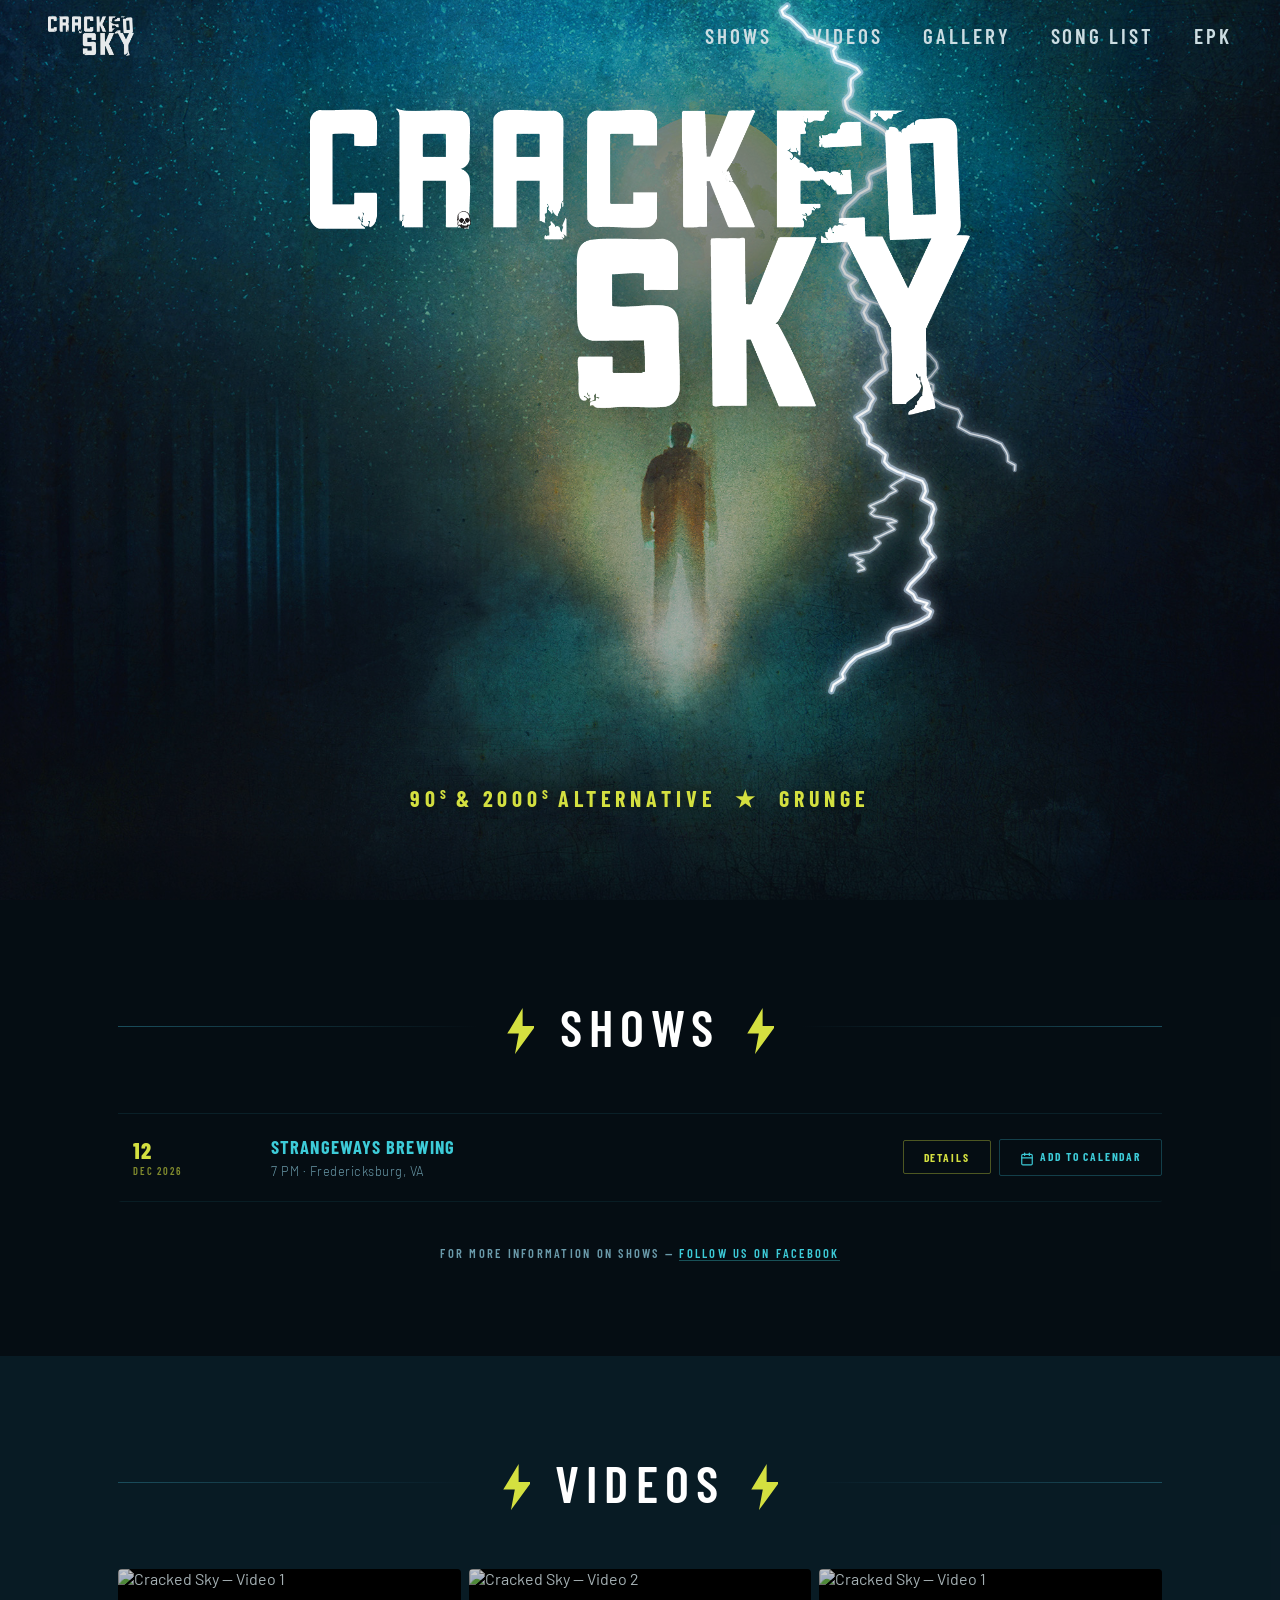
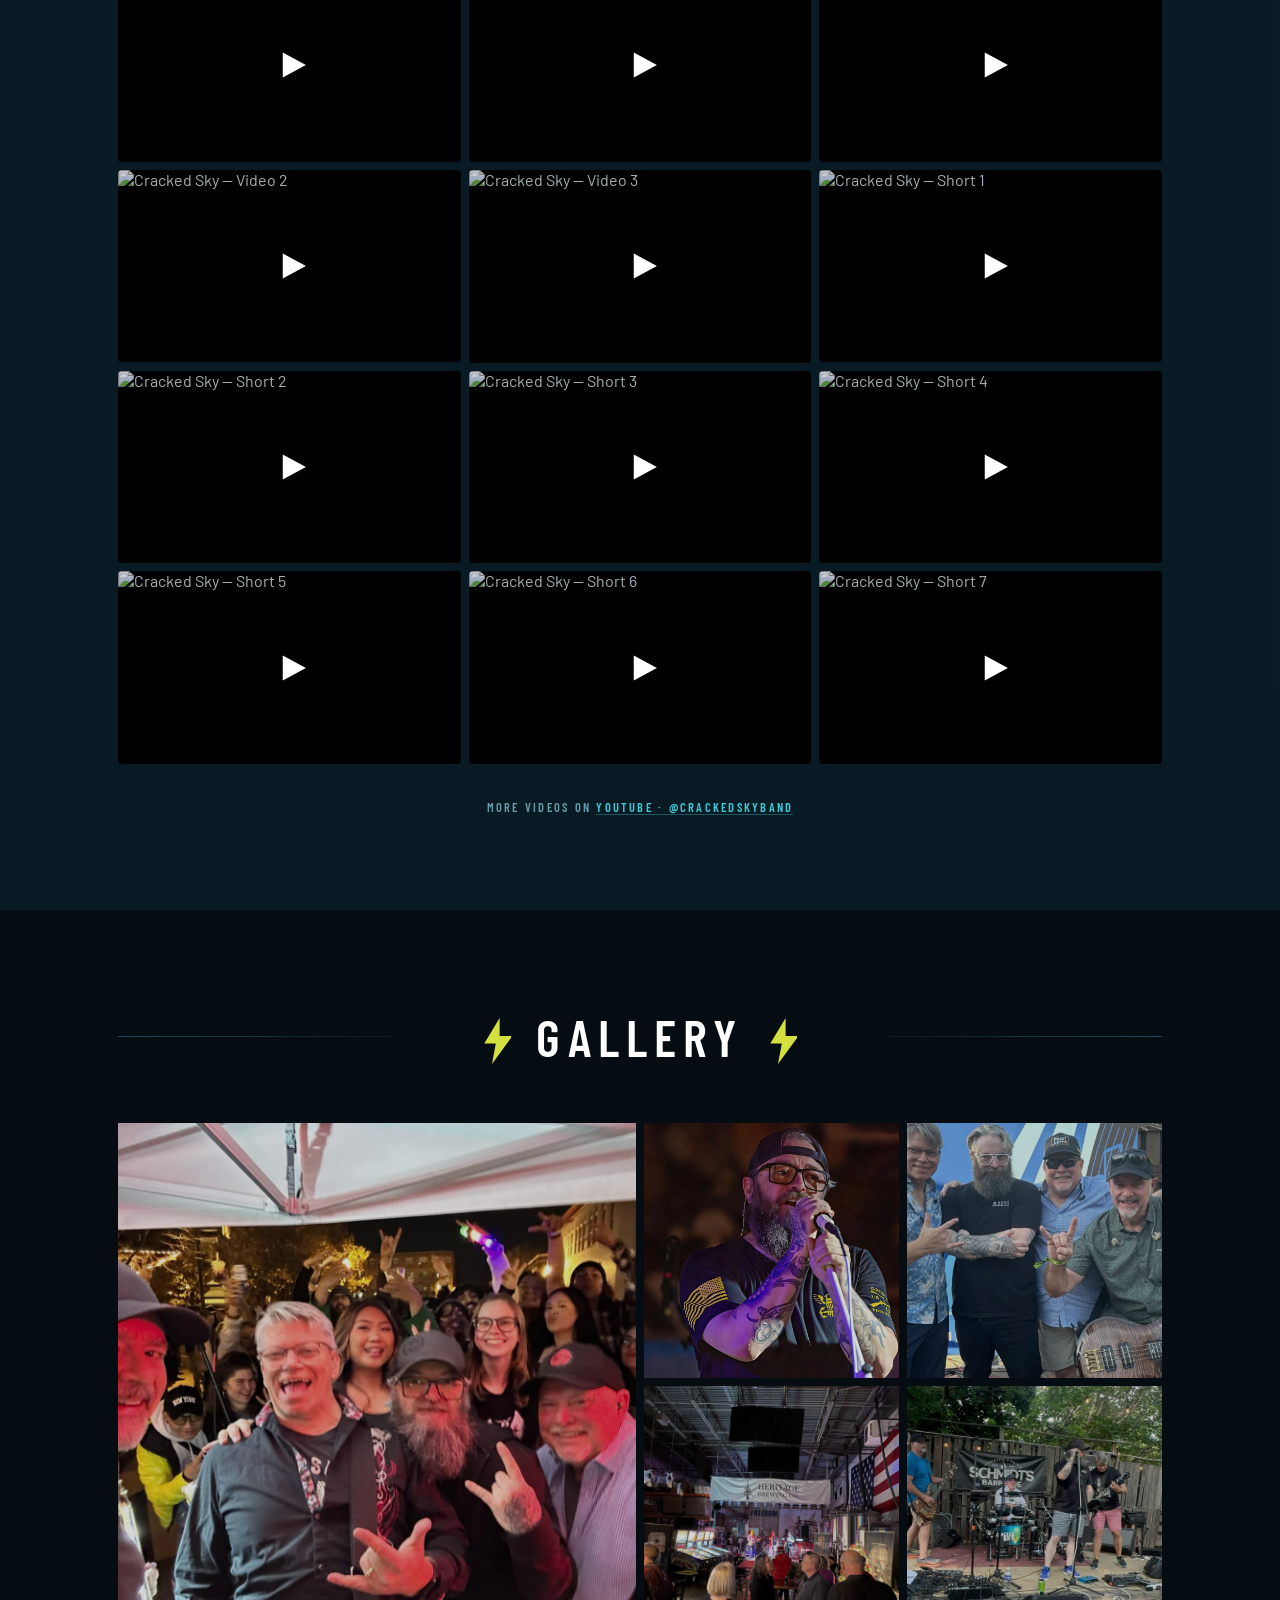
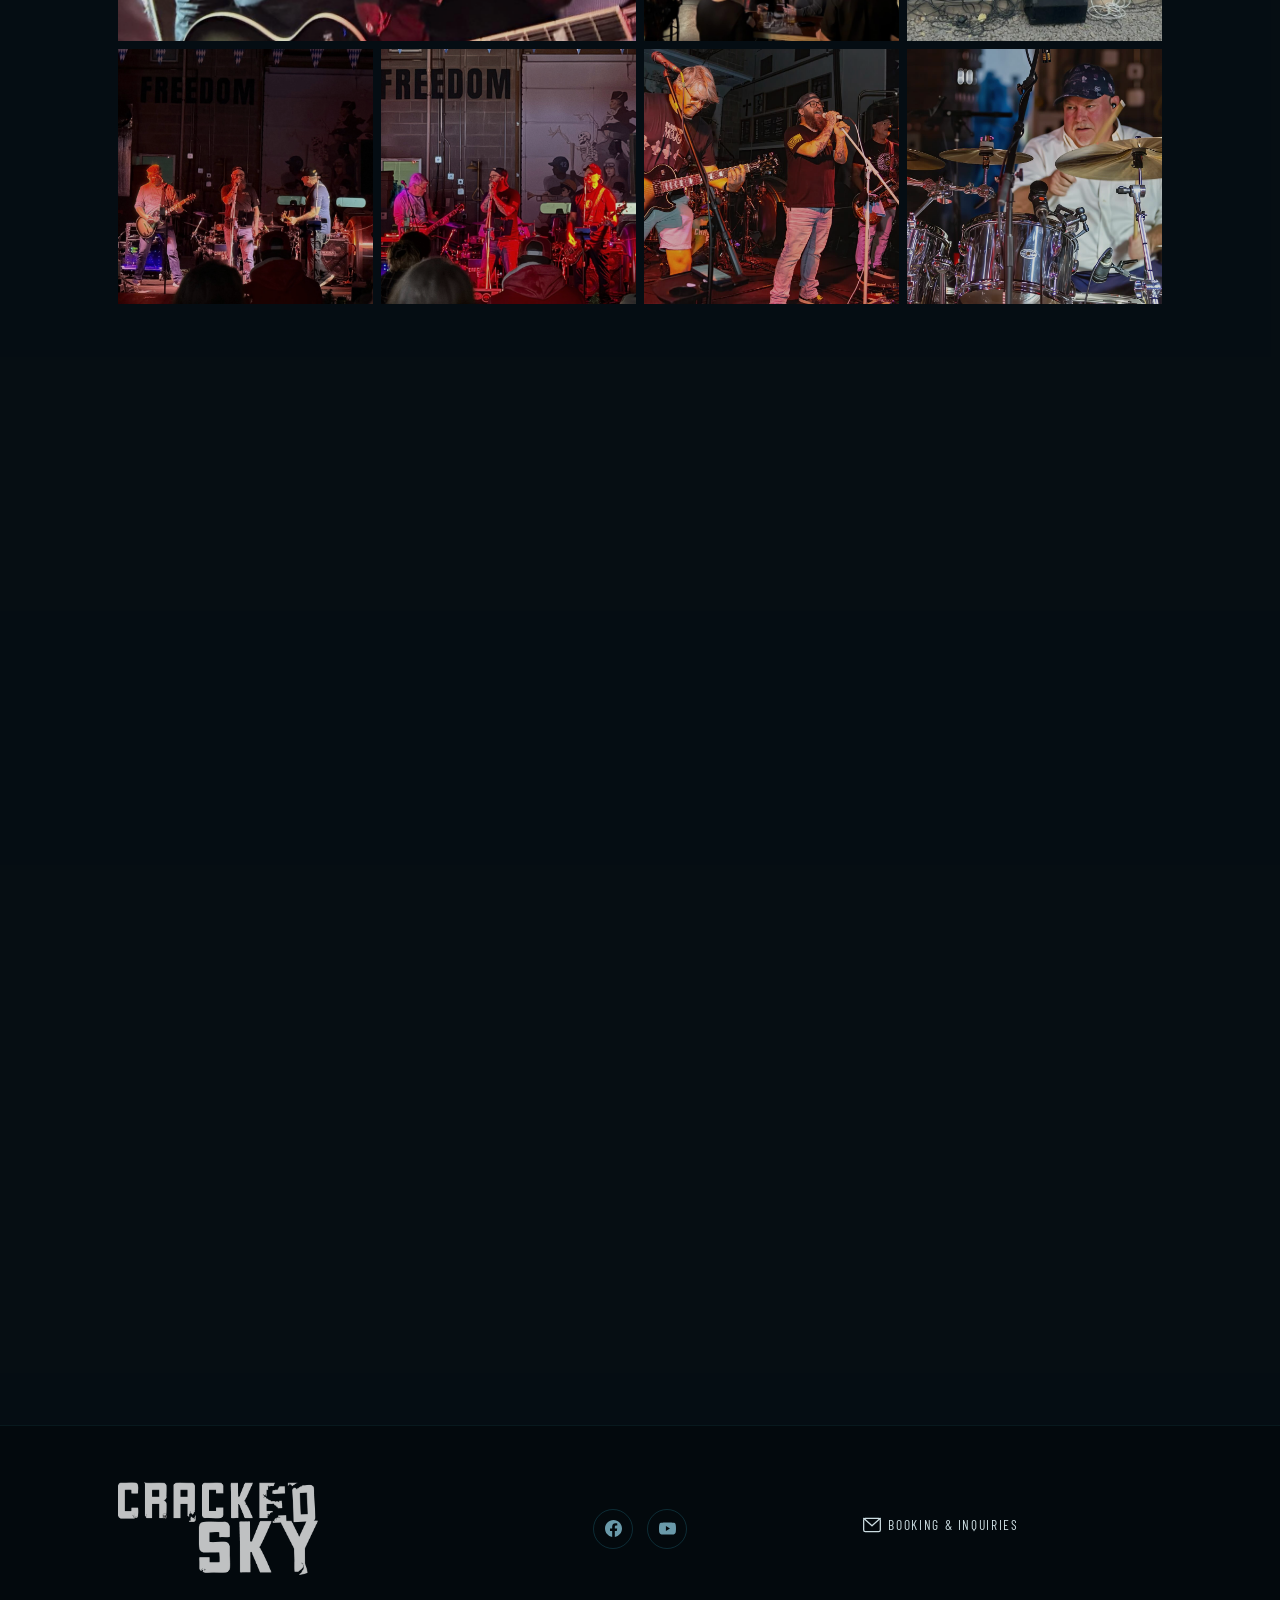
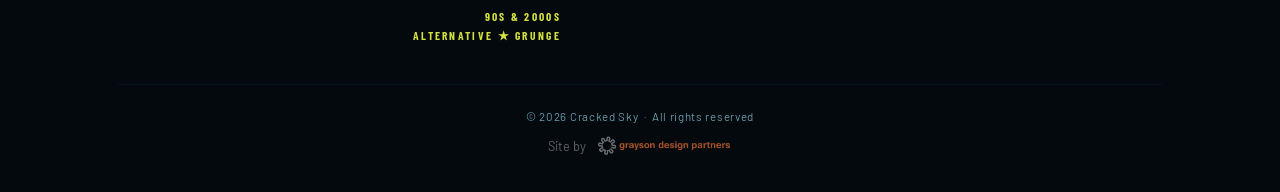
==== commit 36966891: "Add second video (9dSjXsDlSl8), renumber existing videos" ====
--- a/index.html
+++ b/index.html
@@ -295,8 +295,20 @@
             </div>
           </div>
 
-          <!-- Video 2 -->
+          <!-- Video 2 (newest) -->
           <div class="video-thumb reveal d1"
+               data-youtube-id="9dSjXsDlSl8"
+               role="button" tabindex="0"
+               aria-label="Play video 2">
+            <img src="https://img.youtube.com/vi/9dSjXsDlSl8/hqdefault.jpg"
+                 alt="Cracked Sky — Video 2" loading="lazy" />
+            <div class="video-thumb-play" aria-hidden="true">
+              <svg viewBox="0 0 72 72" fill="none"><circle cx="36" cy="36" r="36" fill="rgba(0,0,0,.55)"/><polygon points="29,22 55,36 29,50" fill="#ffffff"/></svg>
+            </div>
+          </div>
+
+          <!-- Video 3 -->
+          <div class="video-thumb reveal d2"
                data-youtube-id="U5FOWzkbjng"
                role="button" tabindex="0"
                aria-label="Play video 1">
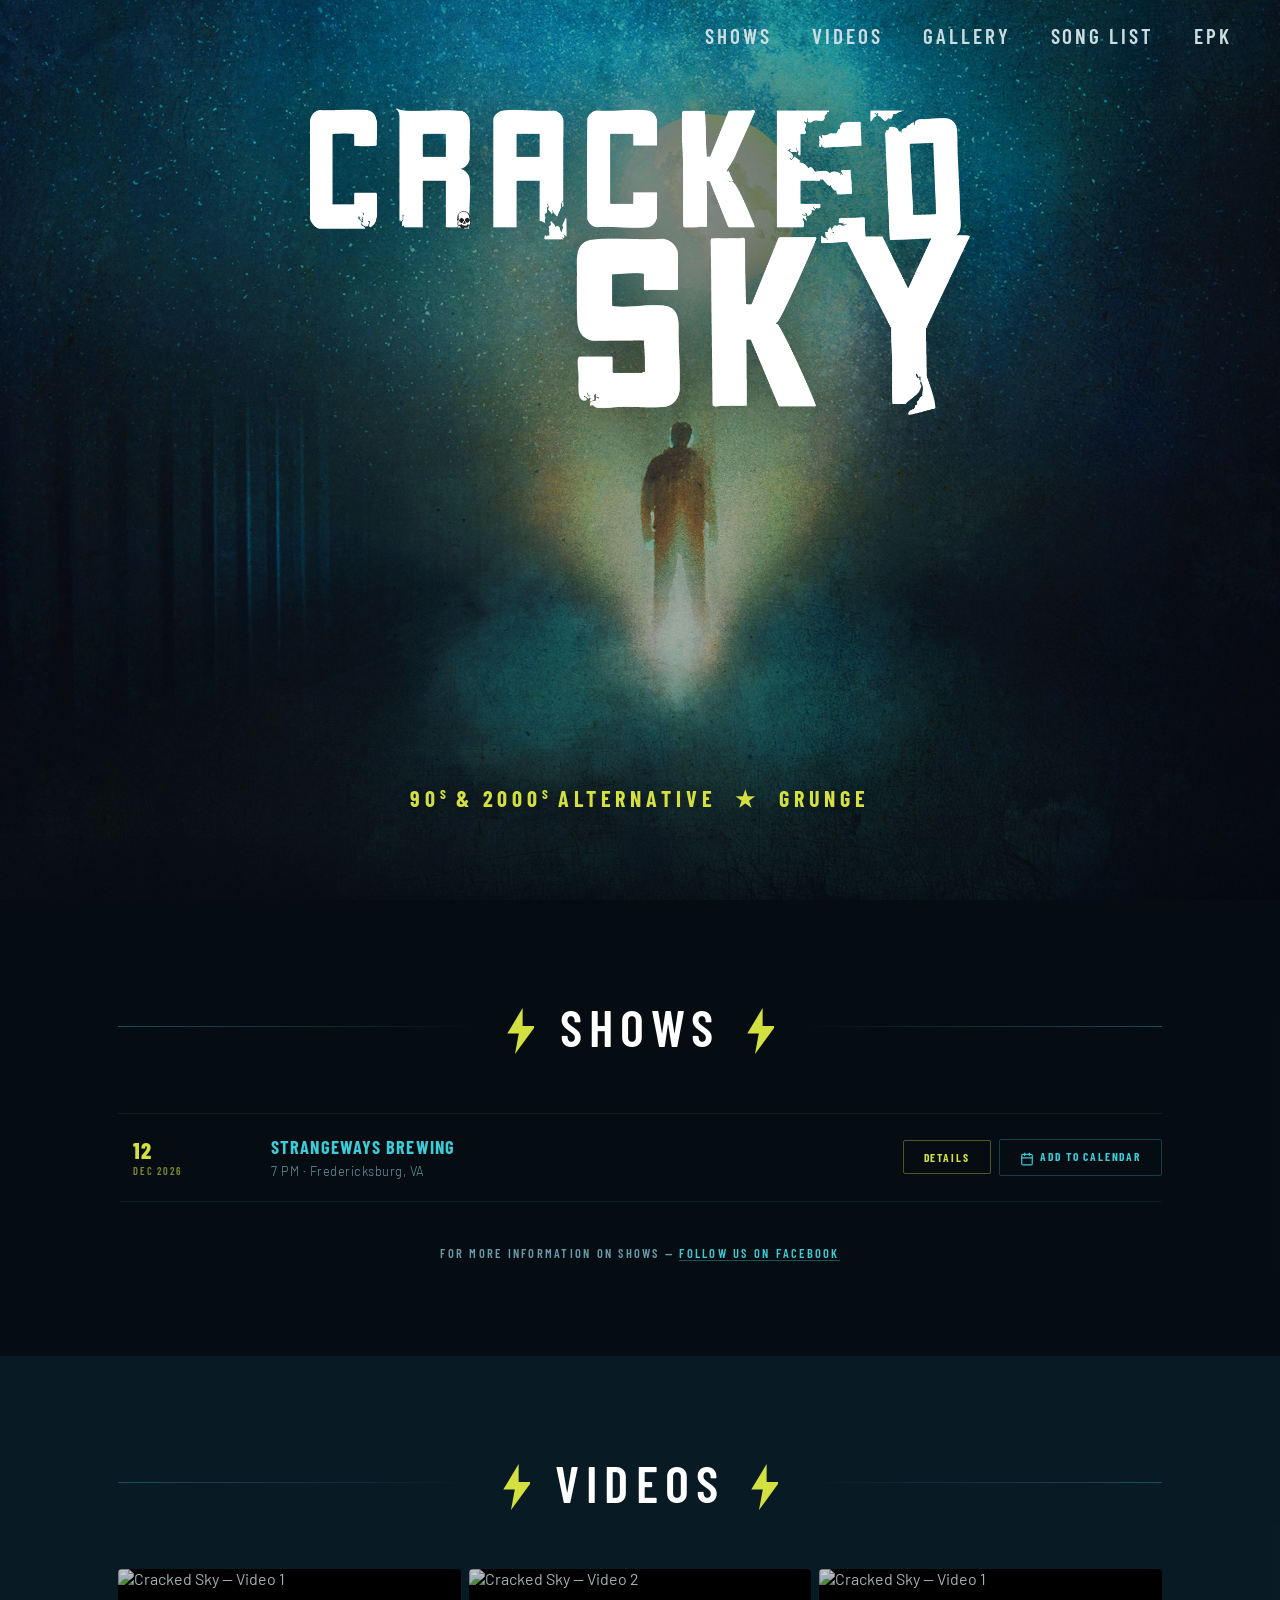
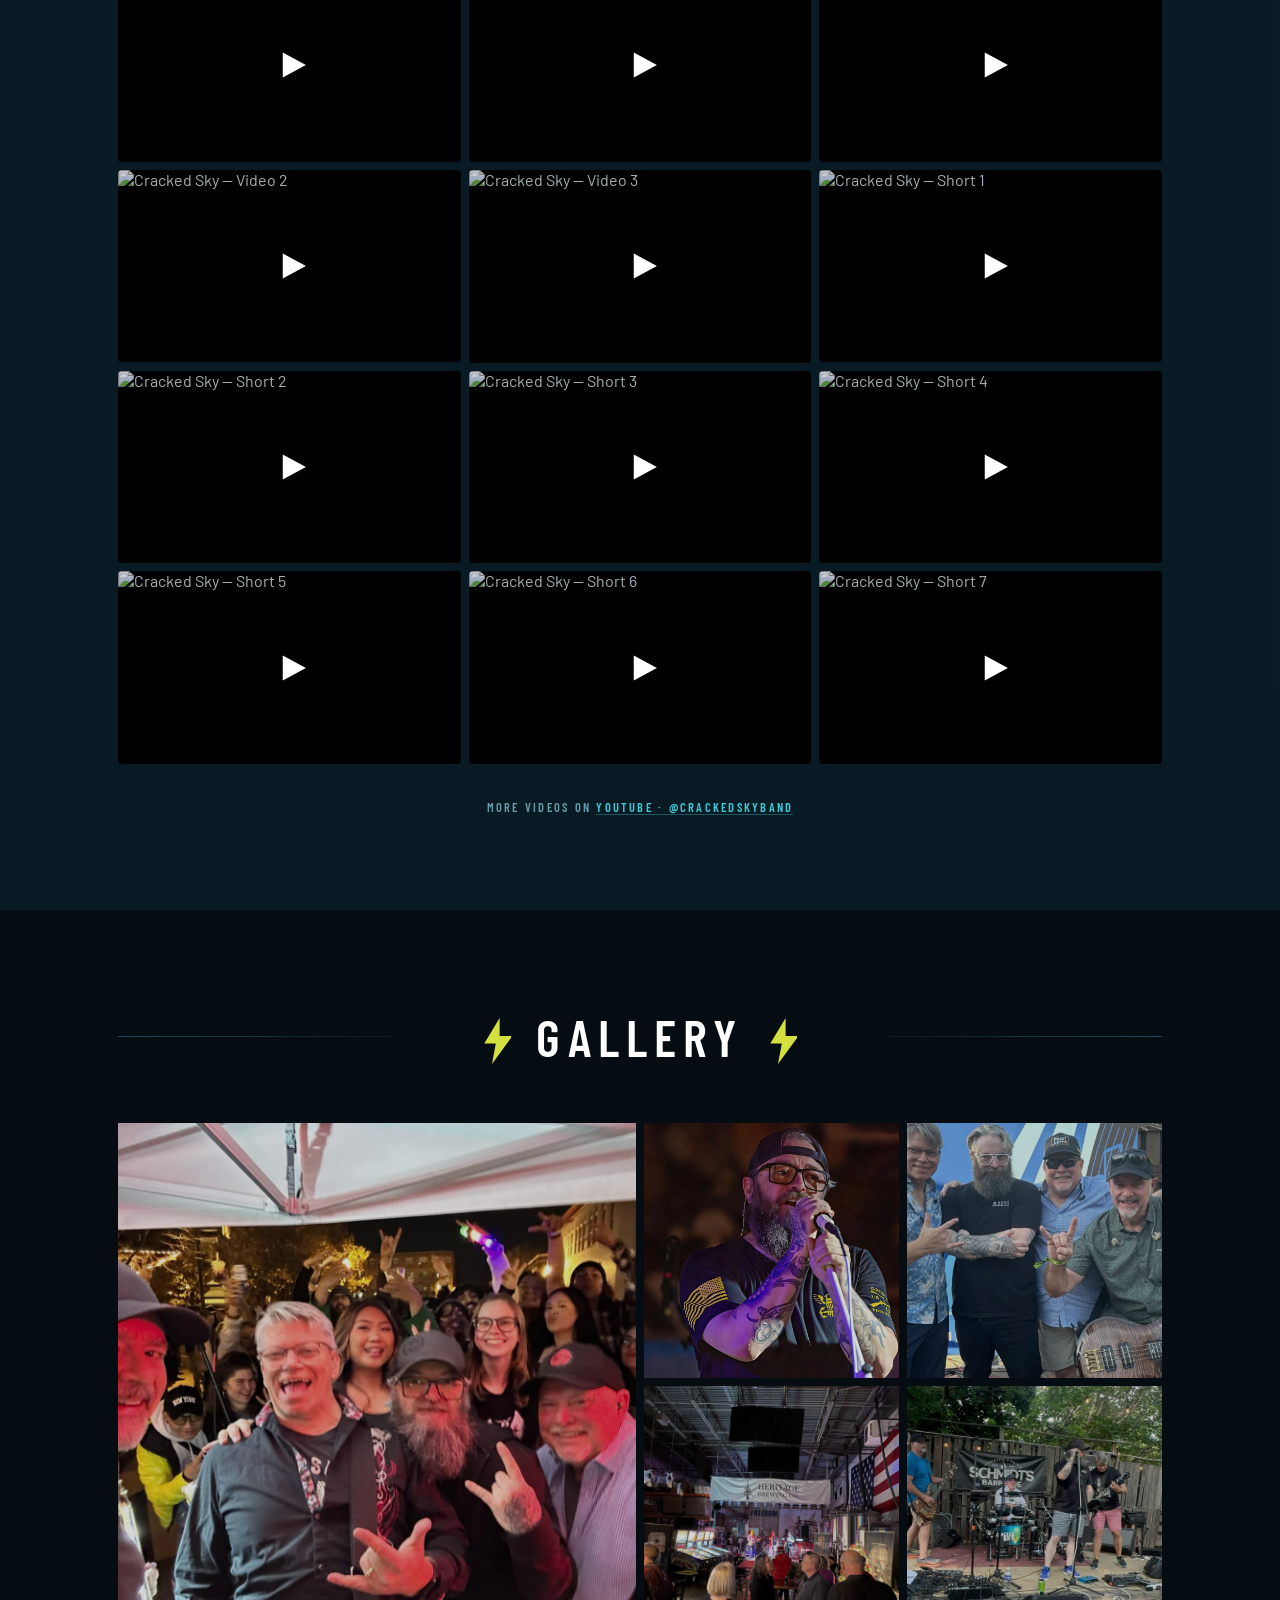
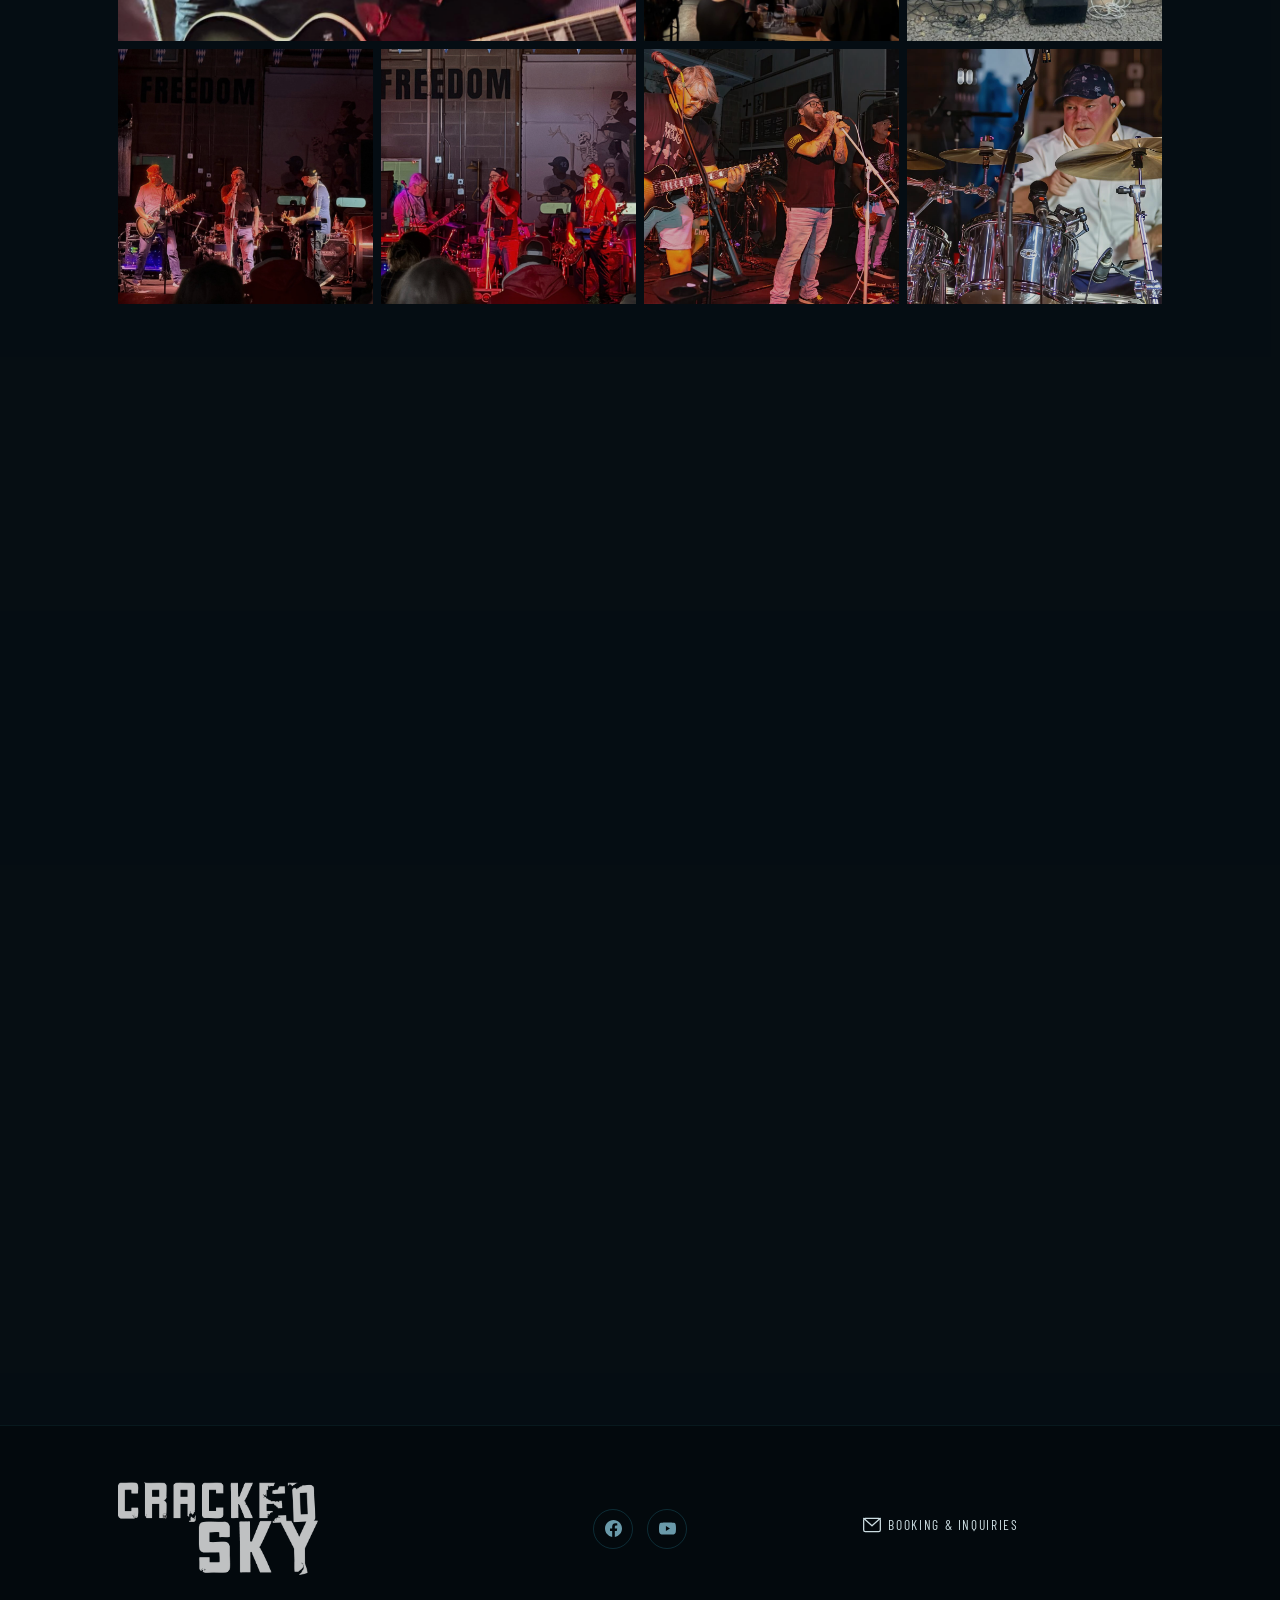
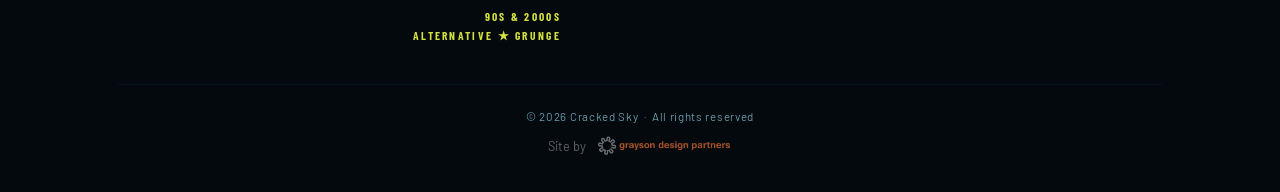
==== commit e450918b: "Add new video sFbdDitovvA to video grid" ====
--- a/index.html
+++ b/index.html
@@ -285,10 +285,10 @@
 
           <!-- Video 1 (newest) -->
           <div class="video-thumb reveal"
-               data-youtube-id="zCnOJ7GDTJ4"
+               data-youtube-id="sFbdDitovvA"
                role="button" tabindex="0"
                aria-label="Play video 1">
-            <img src="https://img.youtube.com/vi/zCnOJ7GDTJ4/hqdefault.jpg"
+            <img src="https://img.youtube.com/vi/sFbdDitovvA/hqdefault.jpg"
                  alt="Cracked Sky — Video 1" loading="lazy" />
             <div class="video-thumb-play" aria-hidden="true">
               <svg viewBox="0 0 72 72" fill="none"><circle cx="36" cy="36" r="36" fill="rgba(0,0,0,.55)"/><polygon points="29,22 55,36 29,50" fill="#ffffff"/></svg>
